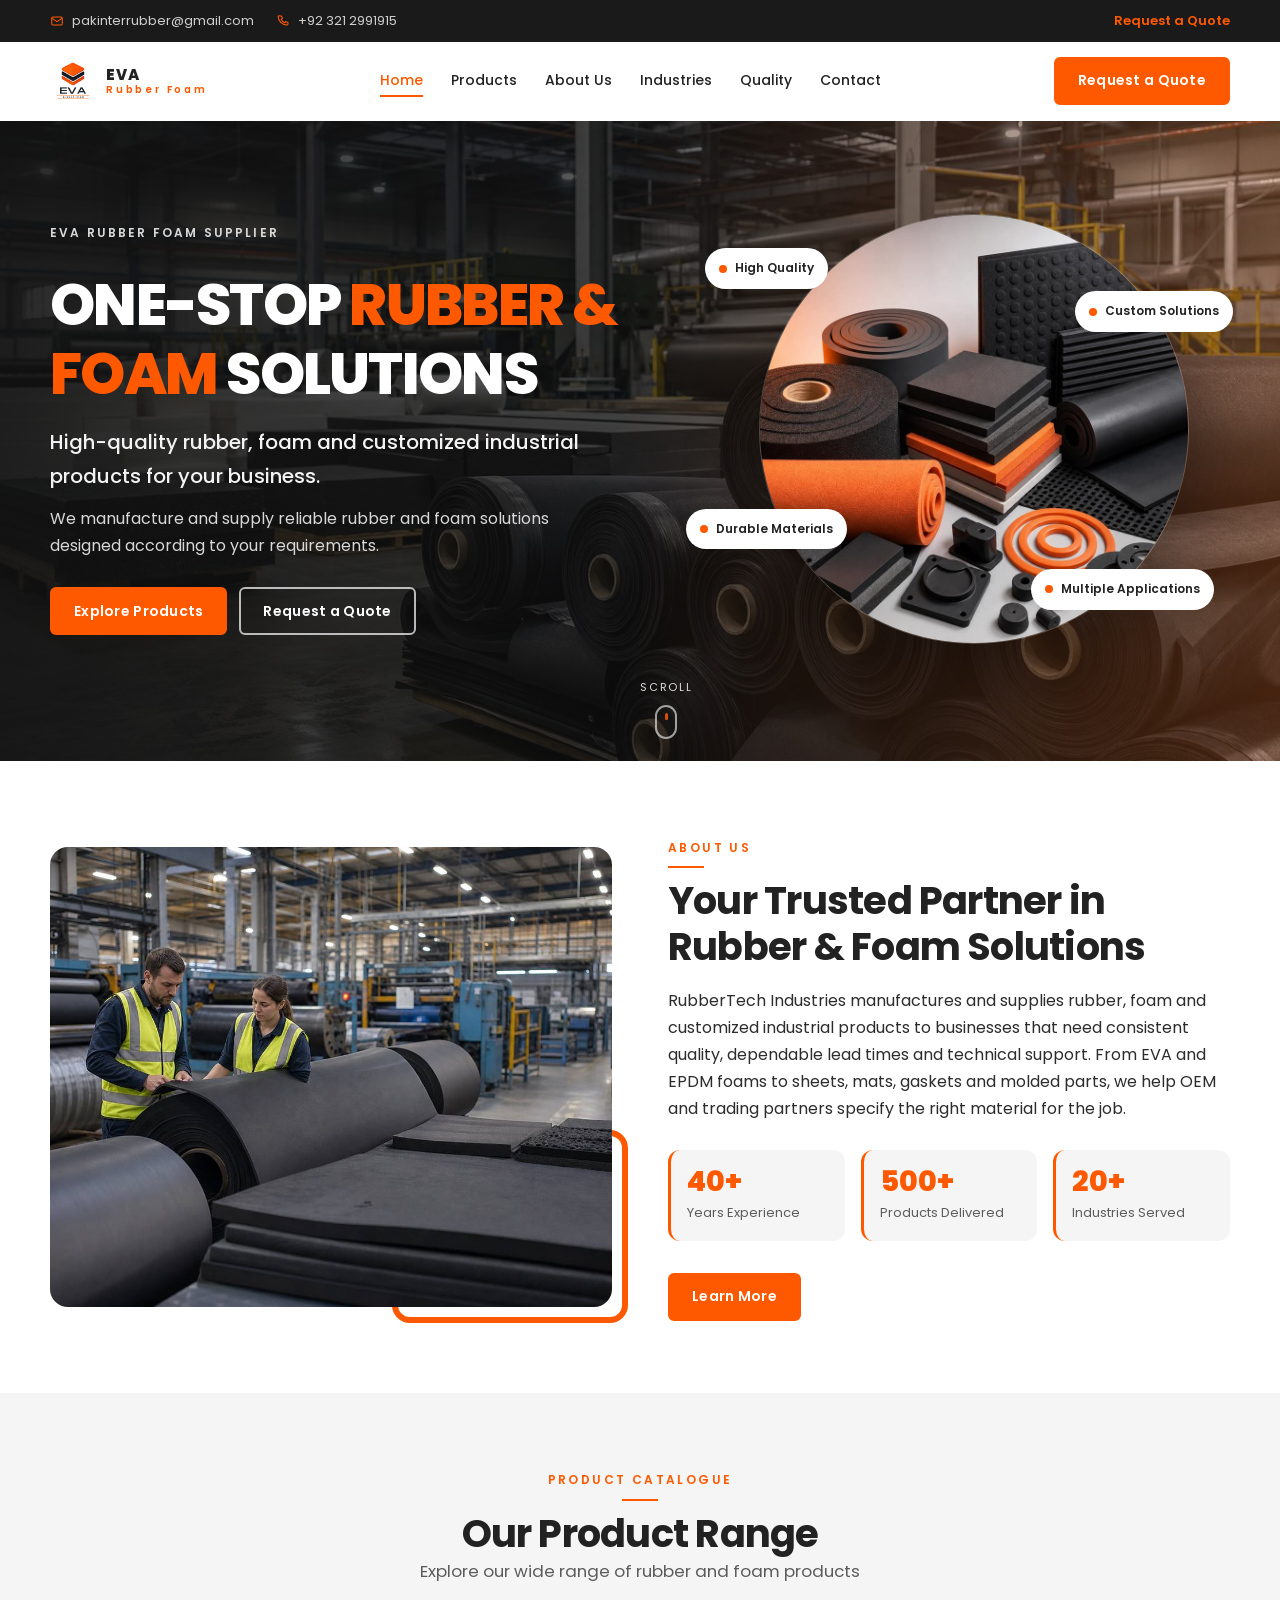
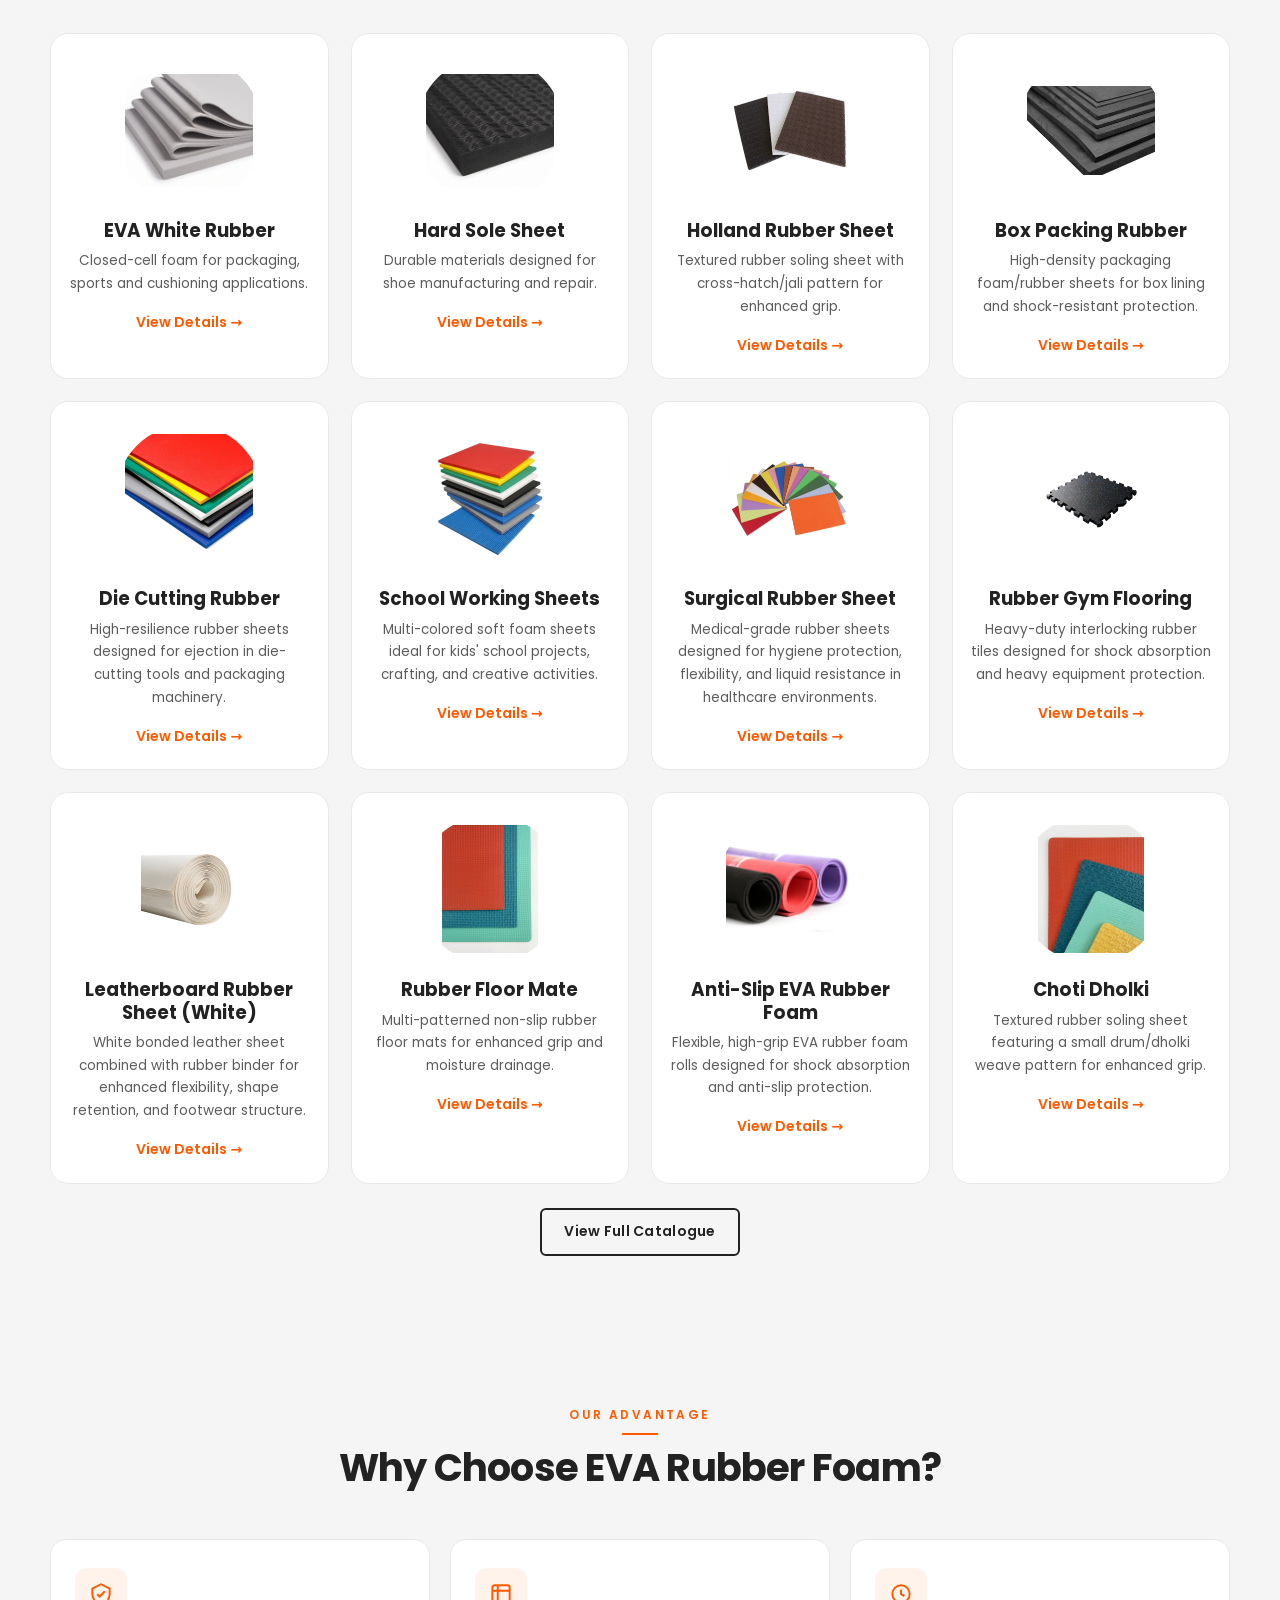
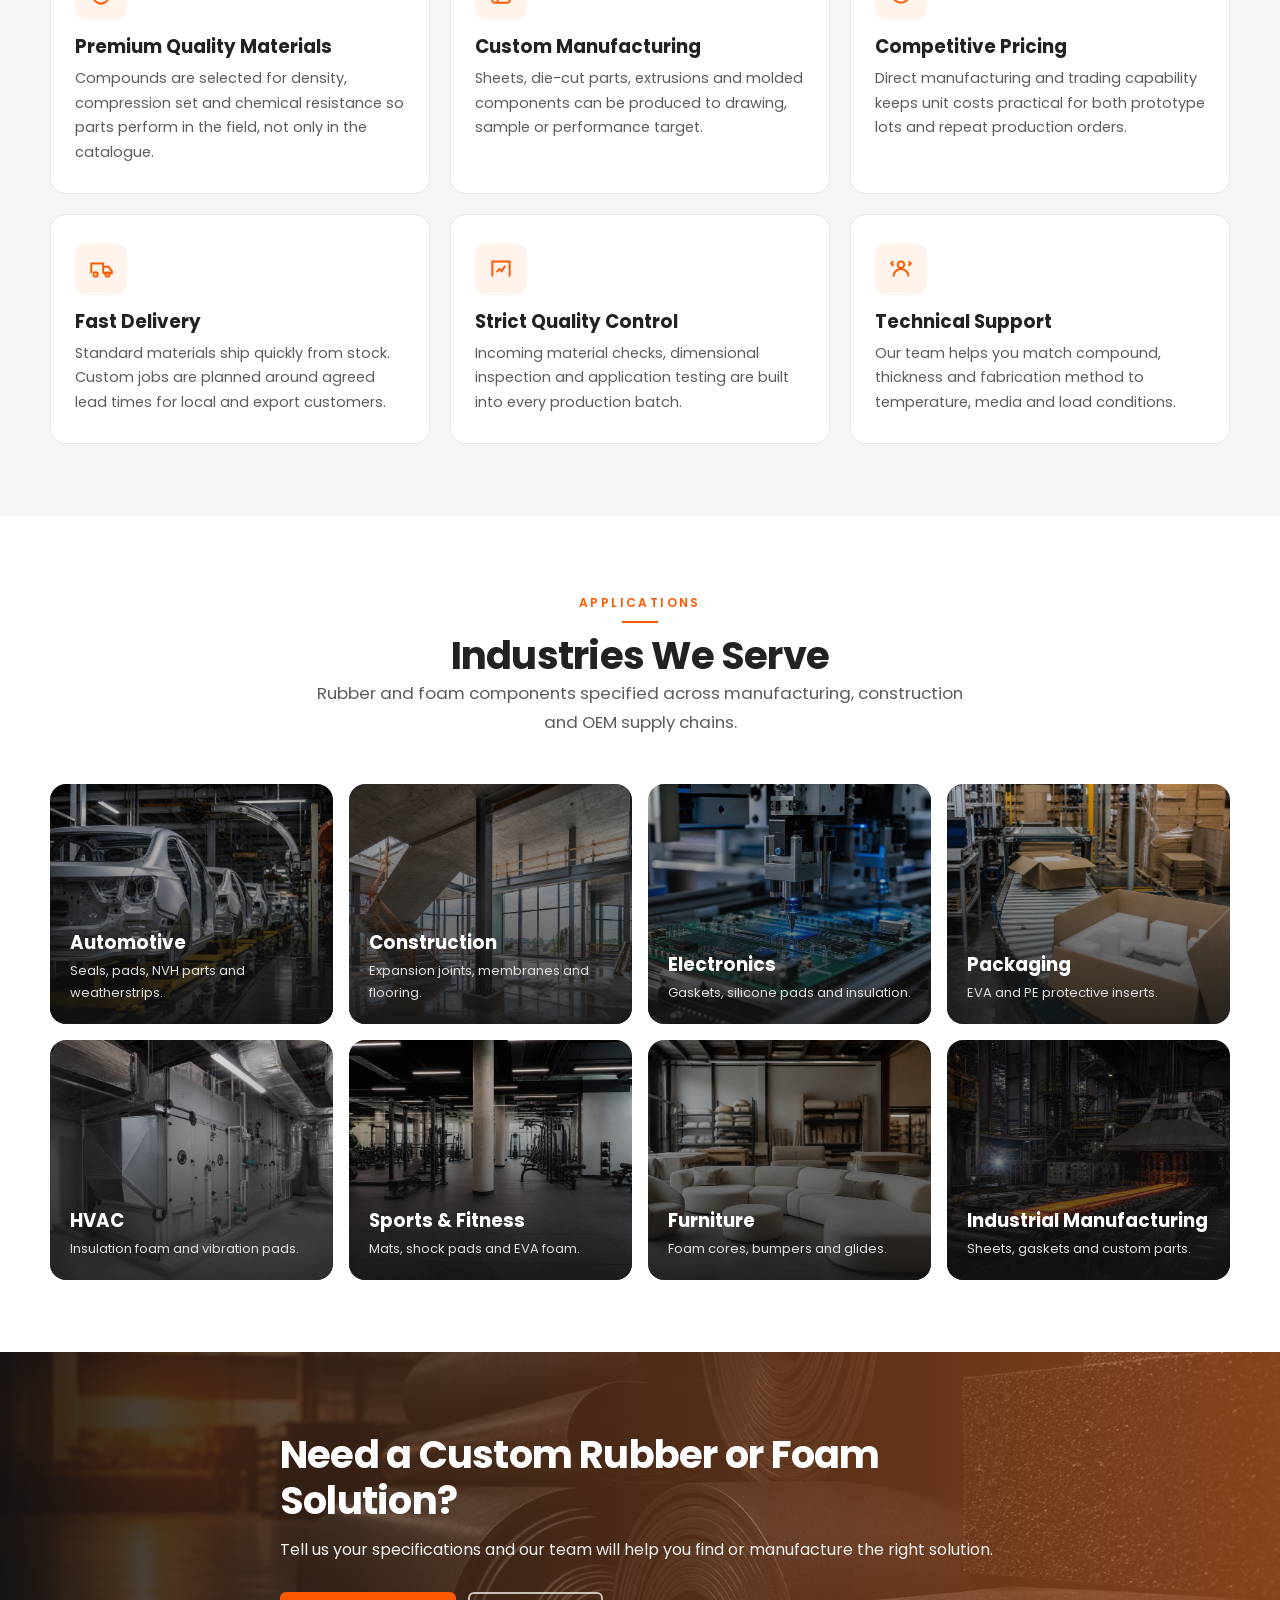
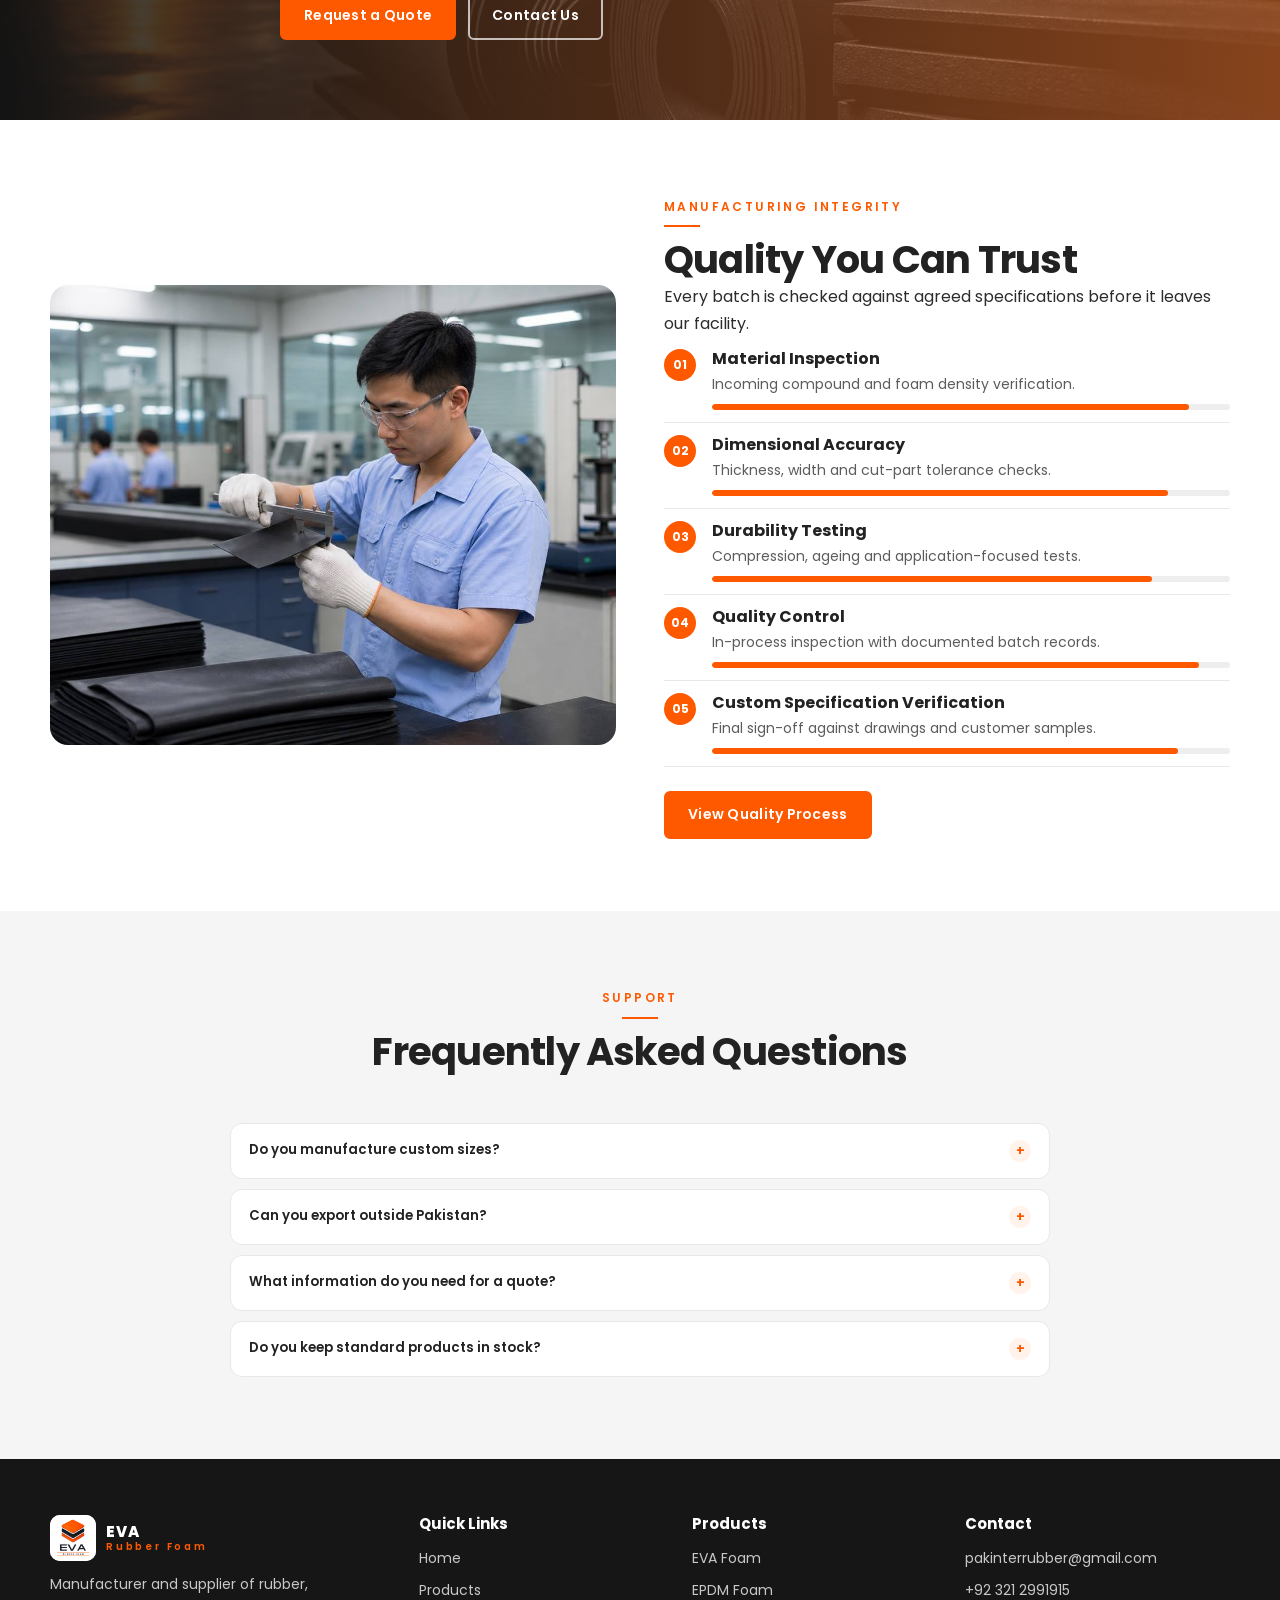
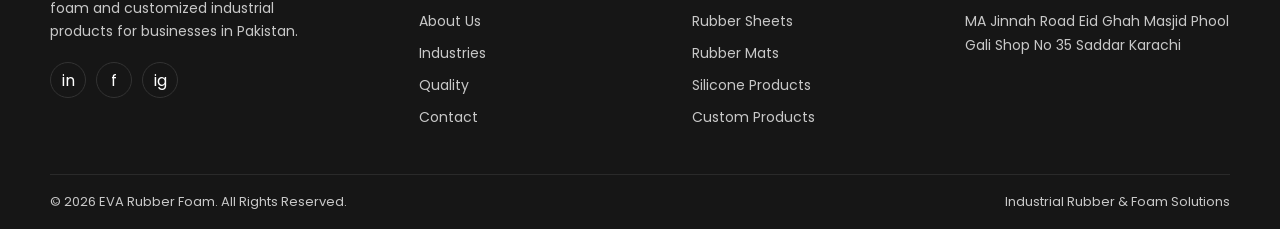
==== index.html @ 31b743ab "updated" ====
<!DOCTYPE html>
<html lang="en">

<head>
  <meta charset="UTF-8">
  <meta name="viewport" content="width=device-width, initial-scale=1.0">
  <title>EVA Rubber Foam</title>
  <meta name="description"
    content="EVA Rubber Foam provides high-quality rubber, foam, sheets, mats and customized industrial rubber solutions for businesses in Pakistan and worldwide.">
  <meta property="og:type" content="website">
  <meta property="og:title" content="EVA Rubber Foam">
  <meta property="og:description"
    content="High-quality rubber, foam, sheets, mats and customized industrial solutions for B2B customers.">
  <meta property="og:image" content="images/hero.jpg">
  <meta property="og:url" content="https://eva-rubber-foam.vercel.app/">
  <meta name="theme-color" content="#F47A32">
  <link rel="icon" href="images/logo.png">
  <link rel="preconnect" href="https://fonts.googleapis.com">
  <link rel="preconnect" href="https://fonts.gstatic.com" crossorigin>
  <link href="https://fonts.googleapis.com/css2?family=Poppins:wght@400;500;600;700;800&display=swap" rel="stylesheet">
  <link rel="stylesheet" href="css/style.css">
</head>

<body>
  <a class="skip-link" href="#main">Skip to content</a>

  <div class="topbar">
    <div class="topbar-inner">
      <div class="topbar-left">
        <a href="mailto:pakinterrubber@gmail.com">
          <svg viewBox="0 0 24 24" aria-hidden="true">
            <rect x="3" y="5" width="18" height="14" rx="2" />
            <path d="M3 7l9 6 9-6" />
          </svg>
          pakinterrubber@gmail.com
        </a>
        <a href="tel:+923212991915">
          <svg viewBox="0 0 24 24" aria-hidden="true">
            <path
              d="M6.5 3.5h3l1.5 4-2 1.5a12 12 0 006 6l1.5-2 4 1.5v3A2 2 0 0118.5 19 15.5 15.5 0 013.5 4a2 2 0 013-0.5z" />
          </svg>
          +92 321 2991915
        </a>
        <span>
          <svg viewBox="0 0 24 24" aria-hidden="true">
            <path d="M12 21s7-6.2 7-11a7 7 0 10-14 0c0 4.8 7 11 7 11z" />
            <circle cx="12" cy="10" r="2.4" />
          </svg>
          MA Jinnah Road Eid Ghah Masjid Phool Gali Shop No 35 Saddar Karachi
        </span>
      </div>
      <a class="topbar-quote" href="contact.html#quote">Request a Quote</a>
    </div>
  </div>

  <header class="site-header">
    <div class="container nav-wrap">
      <a class="brand" href="index.html">
        <img class="brand-mark" src="images/logo.png" alt="RubberTech Industries logo" width="46" height="46">
        <span class="brand-text">
          <strong>EVA</strong>
          <small>Rubber Foam</small>
        </span>
      </a>
      <nav class="nav" aria-label="Primary">
        <a href="index.html" data-page="index.html">Home</a>
        <a href="products.html" data-page="products.html">Products</a>
        <a href="about.html" data-page="about.html">About Us</a>
        <a href="industries.html" data-page="industries.html">Industries</a>
        <a href="quality.html" data-page="quality.html">Quality</a>
        <a href="contact.html" data-page="contact.html">Contact</a>
        <a class="btn btn-primary nav-mobile-cta" href="contact.html#quote">Request a Quote</a>
      </nav>
      <div class="header-cta">
        <a class="btn btn-primary" href="contact.html#quote">Request a Quote</a>
        <button class="nav-toggle" type="button" aria-label="Open menu" aria-expanded="false">
          <span></span><span></span><span></span>
        </button>
      </div>
    </div>
    <div class="nav-overlay"></div>
  </header>

  <main id="main">
    <section class="hero" style="background-image:url('images/hero.jpg')">
      <div class="container hero-grid">
        <div class="hero-copy">
          <p class="hero-kicker">EVA Rubber Foam Supplier</p>
          <h1>ONE-STOP <span>RUBBER &amp; FOAM</span> SOLUTIONS</h1>
          <p class="subhead">High-quality rubber, foam and customized industrial products for your business.</p>
          <p>We manufacture and supply reliable rubber and foam solutions designed according to your requirements.</p>
          <div class="btn-row">
            <a class="btn btn-primary" href="products.html">Explore Products</a>
            <a class="btn btn-outline" href="contact.html#quote">Request a Quote</a>
          </div>
        </div>
        <div class="hero-visual">
          <div class="hero-product-wrap">
            <img src="images/hero-products.jpg"
              alt="Assortment of rubber sheets, foam blocks, gaskets and industrial pads" width="860" height="860">
          </div>
          <div class="hero-badges">
            <div class="badge badge-1"><i></i> High Quality</div>
            <div class="badge badge-2"><i></i> Custom Solutions</div>
            <div class="badge badge-3"><i></i> Durable Materials</div>
            <div class="badge badge-4"><i></i> Multiple Applications</div>
          </div>
        </div>
      </div>
      <a class="scroll-indicator" href="#about">
        Scroll
        <span class="mouse" aria-hidden="true"></span>
      </a>
    </section>

    <section class="section" id="about">
      <div class="container about-grid">
        <div class="about-media reveal">
          <img src="images/about.jpg" alt="RubberTech production floor with rubber rolls and foam materials"
            width="1200" height="800" loading="lazy">
        </div>
        <div class="about-copy reveal">
          <p class="eyebrow">About Us</p>
          <h2>Your Trusted Partner in Rubber &amp; Foam Solutions</h2>
          <p>RubberTech Industries manufactures and supplies rubber, foam and customized industrial products to
            businesses that need consistent quality, dependable lead times and technical support. From EVA and EPDM
            foams to sheets, mats, gaskets and molded parts, we help OEM and trading partners specify the right material
            for the job.</p>
          <div class="stats">
            <div class="stat"><b data-count="40">40+</b><span>Years Experience</span></div>
            <div class="stat"><b data-count="500">500+</b><span>Products Delivered</span></div>
            <div class="stat"><b data-count="20">20+</b><span>Industries Served</span></div>
          </div>
          <a class="btn btn-primary" href="about.html">Learn More</a>
        </div>
      </div>
    </section>

    <section class="section section-alt" id="products">
      <div class="container">
        <div class="section-head reveal">
          <p class="eyebrow">Product Catalogue</p>
          <h2>Our Product Range</h2>
          <p class="lead">Explore our wide range of rubber and foam products</p>
        </div>
        <div class="product-grid">
          <article class="product-card reveal">
            <div class="product-thumb"><img src="images/products/eve-rubber.jfif" alt="EVA foam sheets" width="400"
                height="400" loading="lazy"></div>
            <h3>EVA White Rubber</h3>
            <p>Closed-cell foam for packaging, sports and cushioning applications.</p>
            <button class="btn-link" data-product="eva-foam" type="button">View Details →</button>
          </article>
          <article class="product-card reveal">
            <div class="product-thumb"><img src="images/products/hard sole sheet.jfif" alt="Hard sole sheet" width="400"
                height="400" loading="lazy"></div>
            <h3>Hard Sole Sheet</h3>
            <p>Durable materials designed for shoe manufacturing and repair.</p>
            <button class="btn-link" data-product="epdm-foam" type="button">View Details →</button>
          </article>
          <article class="product-card reveal">
            <div class="product-thumb"><img src="images/products/holland-rubber-sheet.jfif" alt="Holland rubber sheet" width="400"
                height="400" loading="lazy"></div>
            <h3>Holland Rubber Sheet</h3>
            <p>Textured rubber soling sheet with cross-hatch/jali pattern for enhanced grip.</p>
            <button class="btn-link" data-product="pe-foam" type="button">View Details →</button>
          </article>
          <article class="product-card reveal">
            <div class="product-thumb"><img src="images/products/Box-paking-rubber.jfif" alt="Box packing rubber"
                width="400" height="400" loading="lazy"></div>
            <h3>Box Packing Rubber</h3>
            <p>High-density packaging foam/rubber sheets for box lining and shock-resistant protection.</p>
            <button class="btn-link" data-product="silicone-rubber" type="button">View Details →</button>
          </article>

          <article class="product-card reveal">
            <div class="product-thumb"><img src="images/products/die-cutting-rubber.jfif" alt="Industrial rubber sheet roll"
                width="400" height="400" loading="lazy"></div>
            <h3>Die Cutting Rubber</h3>
            <p>High-resilience rubber sheets designed for ejection in die-cutting tools and packaging machinery.</p>
            <button class="btn-link" data-product="rubber-sheets" type="button">View Details →</button>
          </article>

          <article class="product-card reveal">
            <div class="product-thumb"><img src="images/products/School-working-sheet.jfif" alt="Textured rubber floor mat"
                width="400" height="400" loading="lazy"></div>
            <h3>School Working Sheets</h3>
            <p>Multi-colored soft foam sheets ideal for kids' school projects, crafting, and creative activities.</p>
            <button class="btn-link" data-product="rubber-mats" type="button">View Details →</button>
          </article>

          <article class="product-card reveal">
            <div class="product-thumb"><img src="images/products/surgical-rubber-sheet.jfif" alt="Industrial shock absorbing pads"
                width="400" height="400" loading="lazy"></div>
            <h3>Surgical Rubber Sheet</h3>
            <p>Medical-grade rubber sheets designed for hygiene protection, flexibility, and liquid resistance in healthcare environments.</p>
            <button class="btn-link" data-product="shock-pads" type="button">View Details →</button>
          </article>

          <article class="product-card reveal">
            <div class="product-thumb"><img src="images/products/rubber-gym-flooring.jfif"
                alt="Anti-vibration rubber mounts" width="400" height="400" loading="lazy"></div>
            <h3>Rubber Gym Flooring</h3>
            <p>Heavy-duty interlocking rubber tiles designed for shock absorption and heavy equipment protection.</p>
            <button class="btn-link" data-product="anti-vibration-pads" type="button">View Details →</button>
          </article>

          <article class="product-card reveal">
            <div class="product-thumb"><img src="images/products/leaderboard-rubber.jfif" alt="Leatherboard rubber sheets"
                width="400" height="400" loading="lazy"></div>
            <h3>Leatherboard Rubber Sheet (White)</h3>
            <p>White bonded leather sheet combined with rubber binder for enhanced flexibility, shape retention, and footwear structure.</p>
            <button class="btn-link" data-product="neoprene-sheets" type="button">View Details →</button>
          </article>

          <article class="product-card reveal">
            <div class="product-thumb"><img src="images/products/Rubber-floor-mate.jfif" alt="Extruded foam rubber profiles"
                width="400" height="400" loading="lazy"></div>
            <h3>Rubber Floor Mate</h3>
            <p>Multi-patterned non-slip rubber floor mats for enhanced grip and moisture drainage.</p>
            <button class="btn-link" data-product="foam-profiles" type="button">View Details →</button>
          </article>

          <article class="product-card reveal">
            <div class="product-thumb"><img src="images/products/eva-rubber-role.avif" alt="Rubber gaskets and O-rings"
                width="400" height="400" loading="lazy"></div>
            <h3>Anti-Slip EVA Rubber Foam</h3>
            <p>Flexible, high-grip EVA rubber foam rolls designed for shock absorption and anti-slip protection.</p>
            <button class="btn-link" data-product="rubber-gaskets" type="button">View Details →</button>
          </article>

          <article class="product-card reveal">
            <div class="product-thumb"><img src="images/products/choti-dholki.jfif"
                alt="Custom molded rubber components" width="400" height="400" loading="lazy"></div>
            <h3>Choti Dholki</h3>
            <p>Textured rubber soling sheet featuring a small drum/dholki weave pattern for enhanced grip.</p>
            <button class="btn-link" data-product="custom-molded" type="button">View Details →</button>
          </article>
        </div>
        <p class="center mt-24"><a class="btn btn-ghost" href="products.html">View Full Catalogue</a></p>
      </div>
    </section>

    

    <section class="section section-alt">
      <div class="container">
        <div class="section-head reveal">
          <p class="eyebrow">Our Advantage</p>
          <h2>Why Choose EVA Rubber Foam?</h2>
        </div>
        <div class="feature-grid">
          <article class="feature-card reveal">
            <div class="feature-icon" aria-hidden="true"><svg viewBox="0 0 24 24" fill="none" stroke="currentColor"
                stroke-width="1.8">
                <path d="M12 3l8 4v5c0 5-3.4 8.4-8 9-4.6-.6-8-4-8-9V7z" />
                <path d="M8.5 12.2l2.3 2.3 4.7-5" />
              </svg></div>
            <h3>Premium Quality Materials</h3>
            <p>Compounds are selected for density, compression set and chemical resistance so parts perform in the
              field, not only in the catalogue.</p>
          </article>
          <article class="feature-card reveal">
            <div class="feature-icon" aria-hidden="true"><svg viewBox="0 0 24 24" fill="none" stroke="currentColor"
                stroke-width="1.8">
                <rect x="4" y="4" width="16" height="16" rx="2" />
                <path d="M9 4v16M4 9h16" />
              </svg></div>
            <h3>Custom Manufacturing</h3>
            <p>Sheets, die-cut parts, extrusions and molded components can be produced to drawing, sample or performance
              target.</p>
          </article>
          <article class="feature-card reveal">
            <div class="feature-icon" aria-hidden="true"><svg viewBox="0 0 24 24" fill="none" stroke="currentColor"
                stroke-width="1.8">
                <circle cx="12" cy="12" r="8" />
                <path d="M12 8v4l3 2" />
              </svg></div>
            <h3>Competitive Pricing</h3>
            <p>Direct manufacturing and trading capability keeps unit costs practical for both prototype lots and repeat
              production orders.</p>
          </article>
          <article class="feature-card reveal">
            <div class="feature-icon" aria-hidden="true"><svg viewBox="0 0 24 24" fill="none" stroke="currentColor"
                stroke-width="1.8">
                <path d="M3 16V7h11v9" />
                <path d="M14 10h5l3 4v2h-8" />
                <circle cx="7" cy="17" r="2" />
                <circle cx="18" cy="17" r="2" />
              </svg></div>
            <h3>Fast Delivery</h3>
            <p>Standard materials ship quickly from stock. Custom jobs are planned around agreed lead times for local
              and export customers.</p>
          </article>
          <article class="feature-card reveal">
            <div class="feature-icon" aria-hidden="true"><svg viewBox="0 0 24 24" fill="none" stroke="currentColor"
                stroke-width="1.8">
                <path d="M4 19V5h16v14" />
                <path d="M8 15l2.5-3 2 2L16 9" />
              </svg></div>
            <h3>Strict Quality Control</h3>
            <p>Incoming material checks, dimensional inspection and application testing are built into every production
              batch.</p>
          </article>
          <article class="feature-card reveal">
            <div class="feature-icon" aria-hidden="true"><svg viewBox="0 0 24 24" fill="none" stroke="currentColor"
                stroke-width="1.8">
                <circle cx="12" cy="8" r="3" />
                <path d="M5 19a7 7 0 0114 0" />
                <path d="M19 5l2 2-2 2M5 5L3 7l2 2" />
              </svg></div>
            <h3>Technical Support</h3>
            <p>Our team helps you match compound, thickness and fabrication method to temperature, media and load
              conditions.</p>
          </article>
        </div>
      </div>
    </section>

    <section class="section">
      <div class="container">
        <div class="section-head reveal">
          <p class="eyebrow">Applications</p>
          <h2>Industries We Serve</h2>
          <p class="lead">Rubber and foam components specified across manufacturing, construction and OEM supply chains.
          </p>
        </div>
        <div class="industry-grid">
          <a class="industry-card reveal" href="industries.html">
            <img src="images/industries/automotive.jpg" alt="Automotive manufacturing line" width="800" height="600"
              loading="lazy">
            <div class="content">
              <h3>Automotive</h3>
              <p>Seals, pads, NVH parts and weatherstrips.</p>
              <p class="extra">Gaskets, anti-vibration mounts and foam insulation for vehicle interiors and under-hood
                use.</p>
            </div>
          </a>
          <a class="industry-card reveal" href="industries.html">
            <img src="images/industries/construction.jpg" alt="Construction site steel structure" width="800"
              height="600" loading="lazy">
            <div class="content">
              <h3>Construction</h3>
              <p>Expansion joints, membranes and flooring.</p>
              <p class="extra">PE foam joints, rubber sheets and mats for commercial and infrastructure projects.</p>
            </div>
          </a>
          <a class="industry-card reveal" href="industries.html">
            <img src="images/industries/electronics.jpg" alt="Electronics circuit board assembly" width="800"
              height="600" loading="lazy">
            <div class="content">
              <h3>Electronics</h3>
              <p>Gaskets, silicone pads and insulation.</p>
              <p class="extra">Soft-touch pads, EMI enclosure gaskets and high-temperature silicone parts.</p>
            </div>
          </a>
          <a class="industry-card reveal" href="industries.html">
            <img src="images/industries/packaging.jpg" alt="Industrial packaging warehouse" width="800" height="600"
              loading="lazy">
            <div class="content">
              <h3>Packaging</h3>
              <p>EVA and PE protective inserts.</p>
              <p class="extra">Custom foam inserts that protect high-value goods during storage and export.</p>
            </div>
          </a>
          <a class="industry-card reveal" href="industries.html">
            <img src="images/industries/hvac.jpg" alt="HVAC mechanical room" width="800" height="600" loading="lazy">
            <div class="content">
              <h3>HVAC</h3>
              <p>Insulation foam and vibration pads.</p>
              <p class="extra">EPDM foam, duct gaskets and machine isolation for air-handling equipment.</p>
            </div>
          </a>
          <a class="industry-card reveal" href="industries.html">
            <img src="images/industries/sports.jpg" alt="Sports facility with rubber flooring" width="800" height="600"
              loading="lazy">
            <div class="content">
              <h3>Sports &amp; Fitness</h3>
              <p>Mats, shock pads and EVA foam.</p>
              <p class="extra">Gym flooring, playground shock pads and sports-goods foam components.</p>
            </div>
          </a>
          <a class="industry-card reveal" href="industries.html">
            <img src="images/industries/furniture.jpg" alt="Furniture with foam upholstery" width="800" height="600"
              loading="lazy">
            <div class="content">
              <h3>Furniture</h3>
              <p>Foam cores, bumpers and glides.</p>
              <p class="extra">Upholstery foam, edge protection and molded rubber feet for furniture OEM lines.</p>
            </div>
          </a>
          <a class="industry-card reveal" href="industries.html">
            <img src="images/industries/industrial.jpg" alt="Industrial manufacturing plant" width="800" height="600"
              loading="lazy">
            <div class="content">
              <h3>Industrial Manufacturing</h3>
              <p>Sheets, gaskets and custom parts.</p>
              <p class="extra">Maintenance, OEM and MRO supply of rubber components for process plants.</p>
            </div>
          </a>
        </div>
      </div>
    </section>

    <section class="cta-band" style="background-image:url('images/cta-bg.jpg')">
      <div class="container cta-inner reveal">
        <h2>Need a Custom Rubber or Foam Solution?</h2>
        <p>Tell us your specifications and our team will help you find or manufacture the right solution.</p>
        <div class="btn-row">
          <a class="btn btn-primary" href="contact.html#quote">Request a Quote</a>
          <a class="btn btn-outline" href="contact.html">Contact Us</a>
        </div>
      </div>
    </section>

    <section class="section">
      <div class="container quality-grid">
        <img class="reveal" src="images/quality.jpg" alt="Quality control inspection of rubber sheet thickness"
          width="1200" height="800" loading="lazy">
        <div class="reveal">
          <p class="eyebrow">Manufacturing Integrity</p>
          <h2>Quality You Can Trust</h2>
          <p>Every batch is checked against agreed specifications before it leaves our facility.</p>
          <div class="quality-item">
            <div class="q-num">01</div>
            <div>
              <h3>Material Inspection</h3>
              <p>Incoming compound and foam density verification.</p>
              <div class="bar"><span style="--w:92%"></span></div>
            </div>
          </div>
          <div class="quality-item">
            <div class="q-num">02</div>
            <div>
              <h3>Dimensional Accuracy</h3>
              <p>Thickness, width and cut-part tolerance checks.</p>
              <div class="bar"><span style="--w:88%"></span></div>
            </div>
          </div>
          <div class="quality-item">
            <div class="q-num">03</div>
            <div>
              <h3>Durability Testing</h3>
              <p>Compression, ageing and application-focused tests.</p>
              <div class="bar"><span style="--w:85%"></span></div>
            </div>
          </div>
          <div class="quality-item">
            <div class="q-num">04</div>
            <div>
              <h3>Quality Control</h3>
              <p>In-process inspection with documented batch records.</p>
              <div class="bar"><span style="--w:94%"></span></div>
            </div>
          </div>
          <div class="quality-item">
            <div class="q-num">05</div>
            <div>
              <h3>Custom Specification Verification</h3>
              <p>Final sign-off against drawings and customer samples.</p>
              <div class="bar"><span style="--w:90%"></span></div>
            </div>
          </div>
          <p class="mt-24"><a class="btn btn-primary" href="quality.html">View Quality Process</a></p>
        </div>
      </div>
    </section>

    <section class="section section-alt">
      <div class="container">
        <div class="section-head reveal">
          <p class="eyebrow">Support</p>
          <h2>Frequently Asked Questions</h2>
        </div>
        <div class="faq-list reveal">
          <div class="faq-item">
            <button type="button" aria-expanded="false">Do you manufacture custom sizes? <span>+</span></button>
            <div class="faq-panel">Yes. Sheets, mats, foam blocks and molded parts can be produced to drawing, sample or
              a stated thickness and density. Share your specification on the contact form and we will confirm
              feasibility and lead time.</div>
          </div>
          <div class="faq-item">
            <button type="button" aria-expanded="false">Can you export outside Pakistan? <span>+</span></button>
            <div class="faq-panel">We supply local industry and international B2B customers. Export packing,
              documentation and shipping terms can be arranged after the quotation stage.</div>
          </div>
          <div class="faq-item">
            <button type="button" aria-expanded="false">What information do you need for a quote?
              <span>+</span></button>
            <div class="faq-panel">Material or equivalent grade, dimensions, quantity, colour, application and any
              drawing or sample. If the grade is unknown, describe temperature, chemicals and load so we can recommend a
              compound.</div>
          </div>
          <div class="faq-item">
            <button type="button" aria-expanded="false">Do you keep standard products in stock? <span>+</span></button>
            <div class="faq-panel">Common EVA, PE, EPDM foam and commercial rubber sheets are typically available.
              Specialty compounds and molded parts are made to order.</div>
          </div>
        </div>
      </div>
    </section>
  </main>

  <footer class="site-footer">
    <div class="container footer-grid">
      <div class="footer-brand">
        <a class="brand" href="index.html">
          <img class="brand-mark" src="images/logo.png" alt="" width="46" height="46">
          <span class="brand-text">
            <strong style="color:#fff">EVA</strong>
            <small>Rubber Foam</small>
          </span>
        </a>
        <p>Manufacturer and supplier of rubber, foam and customized industrial products for businesses in Pakistan.</p>
        <div class="socials">
          <a href="#" aria-label="LinkedIn" rel="noopener">in</a>
          <a href="#" aria-label="Facebook" rel="noopener">f</a>
          <a href="#" aria-label="Instagram" rel="noopener">ig</a>
        </div>
      </div>
      <div>
        <h3>Quick Links</h3>
        <ul>
          <li><a href="index.html">Home</a></li>
          <li><a href="products.html">Products</a></li>
          <li><a href="about.html">About Us</a></li>
          <li><a href="industries.html">Industries</a></li>
          <li><a href="quality.html">Quality</a></li>
          <li><a href="contact.html">Contact</a></li>
        </ul>
      </div>
      <div>
        <h3>Products</h3>
        <ul>
          <li><a href="products.html">EVA Foam</a></li>
          <li><a href="products.html">EPDM Foam</a></li>
          <li><a href="products.html">Rubber Sheets</a></li>
          <li><a href="products.html">Rubber Mats</a></li>
          <li><a href="products.html">Silicone Products</a></li>
          <li><a href="products.html">Custom Products</a></li>
        </ul>
      </div>
      <div>
        <h3>Contact</h3>
        <ul>
          <li><a href="mailto:pakinterrubber@gmail.com">pakinterrubber@gmail.com</a></li>
          <li><a href="tel:+923212991915">+92 321 2991915</a></li>
          <li>MA Jinnah Road Eid Ghah Masjid Phool Gali Shop No 35 Saddar Karachi</li>
        </ul>
      </div>
    </div>
    <div class="container footer-bottom">
      <span>© 2026 EVA Rubber Foam. All Rights Reserved.</span>
      <span>Industrial Rubber &amp; Foam Solutions</span>
    </div>
  </footer>

  <div class="modal" id="product-modal" role="dialog" aria-modal="true" aria-labelledby="modal-title">
    <div class="modal-backdrop" data-close-modal></div>
    <div class="modal-dialog">
      <button class="modal-close" type="button" data-close-modal aria-label="Close">×</button>
      <div class="modal-media"><img data-m-img src="images/products/eva-foam.jpg" alt=""></div>
      <div class="modal-body">
        <p class="eyebrow">Product Detail</p>
        <h2 id="modal-title" data-m-title>Product</h2>
        <p data-m-desc></p>
        <dl class="modal-meta">
          <div>
            <dt>Material</dt>
            <dd data-m-material></dd>
          </div>
          <div>
            <dt>Thickness</dt>
            <dd data-m-thickness></dd>
          </div>
          <div>
            <dt>Size</dt>
            <dd data-m-size></dd>
          </div>
          <div>
            <dt>Colours</dt>
            <dd data-m-colors></dd>
          </div>
          <div>
            <dt>Applications</dt>
            <dd data-m-applications></dd>
          </div>
        </dl>
        <a class="btn btn-primary" data-m-quote href="contact.html#quote">Request Quote</a>
      </div>
    </div>
  </div>

  <button class="to-top" type="button" aria-label="Back to top">↑</button>
  <script src="js/script.js"></script>
</body>

</html>
---- css/style.css ----
/* ==========================================================================
   RubberTech Industries — Global Styles
   Brand name is easy to replace: search "RubberTech" / --brand
   ========================================================================== */

:root {
  --orange: #FF5900;
  --orange-dark: #d9651c;
  --orange-deep: #c45514;
  --orange-soft: #fff3eb;
  --orange-mid: #fde4d4;
  --charcoal: #222222;
  --charcoal-2: #1a1a1a;
  --ink: #2c2c2c;
  --muted: #5c5c5c;
  --line: #e8e8e8;
  --white: #ffffff;
  --gray: #f5f5f5;
  --gray-2: #eeeeee;
  --success: #1f8a4c;
  --error: #c0392b;
  --shadow: 0 10px 30px rgba(34, 34, 34, 0.08);
  --shadow-lg: 0 24px 60px rgba(34, 34, 34, 0.14);
  --radius: 14px;
  --radius-sm: 8px;
  --header: 78px;
  --topbar: 42px;
  --max: 1180px;
  --font: "Poppins", system-ui, -apple-system, sans-serif;
  --ease: cubic-bezier(0.22, 1, 0.36, 1);
}

*,
*::before,
*::after {
  box-sizing: border-box;
  margin: 0;
  padding: 0;
}

html {
  scroll-behavior: smooth;
  scroll-padding-top: 110px;
  overflow-x: clip;
}

body {
  font-family: var(--font);
  font-size: 16px;
  line-height: 1.7;
  color: var(--ink);
  background: var(--white);
  overflow-x: hidden;
  overflow-wrap: break-word;
}

body.modal-open {
  overflow: hidden;
}

body.modal-open .to-top {
  opacity: 0;
  visibility: hidden;
  pointer-events: none;
}

img,
iframe,
video {
  max-width: 100%;
  display: block;
}

a {
  color: inherit;
  text-decoration: none;
}

button,
input,
select,
textarea {
  font-family: inherit;
}

ul {
  list-style: none;
}

.skip-link {
  position: absolute;
  left: 12px;
  top: -60px;
  background: var(--orange);
  color: var(--white);
  padding: 10px 16px;
  z-index: 10000;
  border-radius: 0 0 8px 8px;
  font-weight: 600;
}

.skip-link:focus {
  top: 0;
}

.container {
  width: min(var(--max), calc(100% - 32px));
  margin-inline: auto;
}

@media (max-width: 420px) {
  .container {
    width: min(var(--max), calc(100% - 24px));
  }
}

.section {
  padding: 72px 0;
}

.section-alt {
  background: var(--gray);
}

.section-head {
  text-align: center;
  max-width: 680px;
  margin: 0 auto 48px;
}

.eyebrow {
  display: inline-block;
  color: var(--orange);
  font-size: 12px;
  font-weight: 600;
  letter-spacing: 2.4px;
  text-transform: uppercase;
  margin-bottom: 10px;
}

.eyebrow::after {
  content: "";
  display: block;
  width: 36px;
  height: 2px;
  background: var(--orange);
  margin-top: 8px;
}

.section-head .eyebrow::after {
  margin-inline: auto;
}

h1,
h2,
h3,
h4 {
  color: var(--charcoal);
  line-height: 1.2;
  font-weight: 700;
}

h1 {
  font-size: clamp(2rem, 4.6vw, 3.6rem);
  font-weight: 800;
  letter-spacing: -0.03em;
}

h2 {
  font-size: clamp(1.7rem, 3.2vw, 2.4rem);
  letter-spacing: -0.02em;
}

h3 {
  font-size: 1.15rem;
}

.lead {
  color: var(--muted);
  font-size: 1.05rem;
}

/* Buttons */
.btn {
  display: inline-flex;
  align-items: center;
  justify-content: center;
  gap: 8px;
  min-height: 48px;
  padding: 0 22px;
  border-radius: 6px;
  font-weight: 600;
  font-size: 14px;
  letter-spacing: 0.02em;
  border: 2px solid transparent;
  cursor: pointer;
  transition: 0.25s var(--ease);
  white-space: nowrap;
  position: relative;
  overflow: hidden;
}

.btn-primary {
  background: var(--orange);
  color: var(--white);
  border-color: var(--orange);
}

.btn-primary::after {
  content: "";
  position: absolute;
  inset: 0;
  background: linear-gradient(120deg, transparent 20%, rgba(255, 255, 255, 0.28) 50%, transparent 80%);
  transform: translateX(-120%);
  pointer-events: none;
}

.btn-primary:hover::after {
  transform: translateX(120%);
  transition: transform 0.65s var(--ease);
}

.btn-primary:hover,
.btn-primary:focus-visible {
  background: var(--orange-dark);
  border-color: var(--orange-dark);
  transform: translateY(-1px);
}

.btn-outline {
  background: transparent;
  color: var(--white);
  border-color: rgba(255, 255, 255, 0.7);
}

.btn-outline:hover,
.btn-outline:focus-visible {
  background: var(--white);
  color: var(--charcoal);
  border-color: var(--white);
}

.btn-ghost {
  background: transparent;
  color: var(--charcoal);
  border-color: var(--charcoal);
}

.btn-ghost:hover,
.btn-ghost:focus-visible {
  background: var(--charcoal);
  color: var(--white);
}

.btn-light {
  background: var(--white);
  color: var(--orange);
  border-color: var(--white);
}

.btn-light:hover {
  background: var(--orange-soft);
}

.btn-link {
  color: var(--orange);
  font-weight: 600;
  font-size: 14px;
  display: inline-flex;
  align-items: center;
  gap: 6px;
  background: none;
  border: 0;
  cursor: pointer;
  padding: 0;
}

.btn-link:hover {
  color: var(--orange-dark);
  gap: 10px;
}

.btn-row {
  display: flex;
  flex-wrap: wrap;
  gap: 12px;
}

/* Top bar */
.topbar {
  background: var(--charcoal-2);
  color: #cfcfcf;
  font-size: 13px;
  min-height: var(--topbar);
  height: auto;
  display: flex;
  align-items: center;
  padding: 7px 0;
}

.topbar-inner {
  display: flex;
  align-items: center;
  justify-content: space-between;
  gap: 16px;
  width: min(var(--max), calc(100% - 32px));
  margin-inline: auto;
}

.topbar-left {
  display: flex;
  flex-wrap: wrap;
  align-items: center;
  gap: 8px 22px;
  min-width: 0;
}

.topbar-left span {
  display: inline-flex;
  align-items: center;
  gap: 8px;
  min-width: 0;
  max-width: min(56ch, 42vw);
  overflow: hidden;
  text-overflow: ellipsis;
  white-space: nowrap;
}

@media (min-width: 1440px) {
  .topbar-left span {
    max-width: none;
    overflow: visible;
  }
}

.topbar a {
  display: inline-flex;
  align-items: center;
  gap: 8px;
  transition: color 0.2s;
}

.topbar a:hover {
  color: var(--orange);
}

.topbar svg {
  width: 14px;
  height: 14px;
  stroke: var(--orange);
  fill: none;
  stroke-width: 1.8;
  flex-shrink: 0;
}

.topbar-quote {
  color: var(--orange);
  font-weight: 600;
}

/* Header */
.site-header {
  position: sticky;
  top: 0;
  z-index: 90;
  background: rgba(255, 255, 255, 0.96);
  backdrop-filter: blur(12px);
  border-bottom: 1px solid transparent;
  transition: box-shadow 0.25s, border-color 0.25s;
}

.site-header.is-sticky {
  box-shadow: 0 8px 24px rgba(0, 0, 0, 0.06);
  border-bottom-color: var(--line);
}

.site-header.is-sticky .nav-wrap {
  height: 66px;
}

.nav-wrap {
  height: var(--header);
  display: flex;
  align-items: center;
  justify-content: space-between;
  gap: 20px;
  transition: height 0.25s var(--ease);
}

.brand {
  display: flex;
  align-items: center;
  gap: 10px;
  flex-shrink: 0;
  min-width: 0;
}

.brand-mark {
  width: 46px;
  height: 46px;
  object-fit: contain;
  background: var(--white);
  border-radius: 10px;
  flex-shrink: 0;
}

.brand-text {
  display: flex;
  flex-direction: column;
  line-height: 1.1;
}

.brand-text strong {
  font-size: 15px;
  letter-spacing: 0.08em;
  color: var(--charcoal);
  font-weight: 800;
}

.brand-text small {
  font-size: 10px;
  letter-spacing: 0.28em;
  color: var(--orange);
  font-weight: 600;
}

.nav {
  display: flex;
  align-items: center;
  gap: 4px;
}

.nav a {
  padding: 8px 12px;
  font-size: 14px;
  font-weight: 500;
  color: var(--charcoal);
  position: relative;
}

.nav a::after {
  content: "";
  position: absolute;
  left: 12px;
  right: 12px;
  bottom: 4px;
  height: 2px;
  background: var(--orange);
  transform: scaleX(0);
  transform-origin: left;
  transition: transform 0.2s var(--ease);
}

.nav a:hover::after,
.nav a.is-active::after {
  transform: scaleX(1);
}

.nav a.is-active {
  color: var(--orange);
}

.header-cta {
  display: flex;
  align-items: center;
  gap: 12px;
}

.nav-mobile-cta {
  display: none;
}

.nav-toggle {
  display: none;
  width: 44px;
  height: 44px;
  border: 0;
  background: transparent;
  cursor: pointer;
  position: relative;
  z-index: 100;
}

.nav-toggle span {
  position: absolute;
  left: 11px;
  right: 11px;
  height: 2px;
  background: var(--charcoal);
  transition: 0.25s var(--ease);
}

.nav-toggle span:nth-child(1) {
  top: 15px;
}
.nav-toggle span:nth-child(2) {
  top: 21px;
}
.nav-toggle span:nth-child(3) {
  top: 27px;
}

body.nav-open .nav-toggle span:nth-child(1) {
  top: 21px;
  transform: rotate(45deg);
}
body.nav-open .nav-toggle span:nth-child(2) {
  opacity: 0;
}
body.nav-open .nav-toggle span:nth-child(3) {
  top: 21px;
  transform: rotate(-45deg);
}

.nav-overlay {
  display: none;
}

/* Hero */
.hero {
  position: relative;
  min-height: calc(100vh - var(--topbar) - var(--header));
  min-height: 640px;
  display: flex;
  align-items: center;
  color: var(--white);
  background: var(--charcoal) center / cover no-repeat;
  overflow: hidden;
}

.hero::before {
  content: "";
  position: absolute;
  inset: 0;
  background:
    linear-gradient(90deg, rgba(18, 18, 18, 0.88) 0%, rgba(18, 18, 18, 0.62) 48%, rgba(244, 122, 50, 0.28) 100%),
    linear-gradient(180deg, rgba(0, 0, 0, 0.15), rgba(0, 0, 0, 0.35));
}

.hero-grid {
  position: relative;
  z-index: 1;
  display: grid;
  grid-template-columns: 1.1fr 0.9fr;
  gap: 40px;
  align-items: center;
  padding: 56px 0 80px;
}

.hero-grid > *,
.about-grid > *,
.quality-grid > *,
.split > *,
.contact-grid > *,
.product-grid > *,
.feature-grid > *,
.industry-grid > *,
.products-catalog > *,
.footer-grid > * {
  min-width: 0;
}

.hero-copy > * {
  animation: rise 0.8s var(--ease) both;
}

.hero-copy > *:nth-child(1) { animation-delay: 0.08s; }
.hero-copy > *:nth-child(2) { animation-delay: 0.16s; }
.hero-copy > *:nth-child(3) { animation-delay: 0.24s; }
.hero-copy > *:nth-child(4) { animation-delay: 0.32s; }
.hero-copy > *:nth-child(5) { animation-delay: 0.4s; }

.hero-visual {
  position: relative;
  display: grid;
  place-items: center;
  animation: popIn 0.9s 0.25s var(--ease) both;
  width: 100%;
  max-width: 480px;
  margin-inline: auto;
}

.hero-badges {
  position: absolute;
  inset: 0;
  pointer-events: none;
}

.hero-badges .badge {
  pointer-events: auto;
}

@keyframes popIn {
  from {
    opacity: 0;
    transform: scale(0.92);
  }
  to {
    opacity: 1;
    transform: none;
  }
}

.hero h1 {
  color: var(--white);
  margin: 8px 0 16px;
}

.hero h1 span {
  color: var(--orange);
}

.hero-kicker {
  color: var(--orange);
  font-weight: 600;
  letter-spacing: 0.18em;
  font-size: 12px;
  text-transform: uppercase;
}

.hero .subhead {
  font-size: clamp(1.05rem, 2vw, 1.25rem);
  font-weight: 500;
  color: #f3f3f3;
  margin-bottom: 12px;
}

.hero p {
  color: #d8d8d8;
  max-width: 540px;
  margin-bottom: 28px;
}

.hero-product-wrap {
  width: min(100%, 430px);
  max-width: 100%;
  aspect-ratio: 1;
  border-radius: 50%;
  background: radial-gradient(circle at 50% 50%, rgba(255, 255, 255, 0.16), rgba(255, 255, 255, 0.04));
  border: 1px solid rgba(255, 255, 255, 0.14);
  overflow: hidden;
  box-shadow: 0 30px 70px rgba(0, 0, 0, 0.35);
  animation: glowPulse 4.5s ease-in-out infinite;
}

@keyframes glowPulse {
  0%,
  100% {
    box-shadow: 0 30px 70px rgba(0, 0, 0, 0.35);
  }
  50% {
    box-shadow: 0 30px 70px rgba(255, 89, 0, 0.22);
  }
}

.hero-product-wrap img {
  width: 100%;
  height: 100%;
  object-fit: cover;
}

.badge {
  position: absolute;
  background: var(--white);
  color: var(--charcoal);
  font-size: 12px;
  font-weight: 600;
  padding: 10px 14px;
  border-radius: 999px;
  box-shadow: var(--shadow);
  display: flex;
  align-items: center;
  gap: 8px;
  animation: floaty 5s ease-in-out infinite;
}

.badge i {
  width: 8px;
  height: 8px;
  border-radius: 50%;
  background: var(--orange);
}

.badge-1 {
  top: 8%;
  left: -6%;
}
.badge-2 {
  top: 18%;
  right: -4%;
  animation-delay: 0.6s;
}
.badge-3 {
  bottom: 22%;
  left: -10%;
  animation-delay: 1.1s;
}
.badge-4 {
  bottom: 8%;
  right: 0;
  animation-delay: 1.6s;
}

@keyframes floaty {
  0%,
  100% {
    transform: translateY(0);
  }
  50% {
    transform: translateY(-8px);
  }
}

.scroll-indicator {
  position: absolute;
  bottom: 22px;
  left: 50%;
  z-index: 2;
  color: var(--white);
  font-size: 11px;
  letter-spacing: 0.16em;
  text-transform: uppercase;
  display: flex;
  flex-direction: column;
  align-items: center;
  gap: 8px;
  opacity: 0.85;
  animation: bounceY 2s ease-in-out infinite;
}

@keyframes bounceY {
  0%,
  100% {
    transform: translate(-50%, 0);
  }
  50% {
    transform: translate(-50%, 8px);
  }
}

.mouse {
  width: 22px;
  height: 34px;
  border: 2px solid rgba(255, 255, 255, 0.7);
  border-radius: 12px;
  position: relative;
}

.mouse::after {
  content: "";
  position: absolute;
  top: 6px;
  left: 50%;
  width: 3px;
  height: 7px;
  margin-left: -1.5px;
  background: var(--orange);
  border-radius: 2px;
  animation: wheel 1.4s infinite;
}

@keyframes wheel {
  0% {
    opacity: 1;
    transform: translateY(0);
  }
  100% {
    opacity: 0;
    transform: translateY(10px);
  }
}

/* About */
.about-grid {
  display: grid;
  grid-template-columns: 1fr 1fr;
  gap: 56px;
  align-items: center;
}

.about-media {
  position: relative;
}

.about-media img {
  width: 100%;
  height: 460px;
  object-fit: cover;
  border-radius: 18px;
}

.about-media::after {
  content: "";
  position: absolute;
  inset: auto -16px -16px auto;
  width: 42%;
  height: 42%;
  border: 6px solid var(--orange);
  border-radius: 18px;
  z-index: -1;
}

.about-copy .eyebrow::after {
  margin-inline: 0;
}

.about-copy h2 {
  margin-bottom: 16px;
}

.stats {
  display: grid;
  grid-template-columns: repeat(3, 1fr);
  gap: 16px;
  margin: 28px 0 32px;
}

.stat {
  background: var(--gray);
  border-radius: 12px;
  padding: 16px;
  border-left: 3px solid var(--orange);
  transition: transform 0.3s var(--ease), box-shadow 0.3s var(--ease);
}

.stat:hover {
  transform: translateY(-3px);
  box-shadow: var(--shadow);
}

.stat b {
  display: block;
  font-size: 1.8rem;
  color: var(--orange);
  font-weight: 800;
  line-height: 1.1;
}

.stat span {
  font-size: 13px;
  color: var(--muted);
}

/* Product category cards */
.product-grid {
  display: grid;
  grid-template-columns: repeat(4, 1fr);
  gap: 22px;
}

.product-card {
  background: var(--white);
  border: 1px solid var(--line);
  border-radius: 18px;
  padding: 22px 18px 20px;
  text-align: center;
  transition: 0.3s var(--ease);
  box-shadow: 0 0 0 rgba(0, 0, 0, 0);
}

.product-card:hover {
  transform: translateY(-8px);
  box-shadow: var(--shadow);
  border-color: transparent;
}

.product-card:hover .product-thumb {
  box-shadow: 0 0 0 4px var(--orange-mid);
}

.product-thumb {
  width: 148px;
  height: 148px;
  margin: 0 auto 16px;
  border-radius: 50%;
  /* background: var(--gray); */
  overflow: hidden;
  transition: box-shadow 0.3s var(--ease);
}

.product-thumb img {
  width: 100%;
  height: 100%;
  object-fit: contain;
  padding: 10px;
  transition: transform 0.4s var(--ease);
}

.product-card:hover .product-thumb img {
  transform: scale(1.08);
}

.product-card h3 {
  margin-bottom: 8px;
}

.product-card p {
  color: var(--muted);
  font-size: 13.5px;
  min-height: 44px;
  margin-bottom: 12px;
}

.product-card.full {
  text-align: left;
  padding: 0 0 18px;
}

.product-card.full .product-thumb {
  width: 100%;
  height: 190px;
  border-radius: 18px 18px 0 0;
  margin: 0 0 16px;
}

.product-card.full .product-thumb img {
  object-fit: contain;
  padding: 16px;
}

.product-card.full .card-body {
  padding: 0 18px;
}

.meta-row {
  display: flex;
  flex-wrap: wrap;
  gap: 8px;
  margin: 8px 0 12px;
}

.chip {
  background: var(--orange-soft);
  color: var(--orange-deep);
  font-size: 11px;
  font-weight: 600;
  padding: 4px 8px;
  border-radius: 999px;
}

.card-actions {
  display: flex;
  gap: 10px;
  flex-wrap: wrap;
  align-items: center;
}

/* Featured slider */
.featured-wrap {
  position: relative;
}

.slider-controls {
  display: flex;
  justify-content: flex-end;
  gap: 8px;
  margin-bottom: 18px;
}

.slider-btn {
  width: 44px;
  height: 44px;
  border-radius: 50%;
  border: 1px solid var(--line);
  background: var(--white);
  cursor: pointer;
  display: grid;
  place-items: center;
  transition: 0.2s;
}

.slider-btn:hover {
  background: var(--orange);
  border-color: var(--orange);
  color: var(--white);
}

.slider-viewport {
  overflow: hidden;
}

.slider-track {
  display: flex;
  gap: 20px;
  transition: transform 0.45s var(--ease);
}

.slide-card {
  flex: 0 0 calc(25% - 15px);
  background: var(--white);
  border: 1px solid var(--line);
  border-radius: 16px;
  overflow: hidden;
  min-width: 0;
  transition: transform 0.3s var(--ease), box-shadow 0.3s var(--ease);
}

.slide-card:hover {
  transform: translateY(-6px);
  box-shadow: var(--shadow);
}

.slide-card img {
  width: 100%;
  height: 190px;
  object-fit: contain;
  background: var(--gray);
  padding: 12px;
}

.slide-card .body {
  padding: 16px;
}

.slide-card h3 {
  margin-bottom: 8px;
}

.slide-card p {
  font-size: 13px;
  color: var(--muted);
  margin-bottom: 4px;
}

.slide-card .btn {
  width: 100%;
  margin-top: 12px;
}

/* Why choose */
.feature-grid {
  display: grid;
  grid-template-columns: repeat(3, 1fr);
  gap: 20px;
}

.feature-card {
  background: var(--white);
  border: 1px solid var(--line);
  border-radius: 16px;
  padding: 28px 24px;
  transition: 0.3s var(--ease);
}

.feature-card:hover {
  transform: translateY(-6px);
  border-color: var(--orange);
  box-shadow: var(--shadow);
}

.feature-card:hover .feature-icon {
  transform: translateY(-3px) scale(1.06);
  background: var(--orange);
  color: var(--white);
}

.feature-icon {
  width: 52px;
  height: 52px;
  border-radius: 12px;
  background: var(--orange-soft);
  display: grid;
  place-items: center;
  margin-bottom: 16px;
  color: var(--orange);
  transition: 0.3s var(--ease);
}

.feature-icon svg {
  width: 26px;
  height: 26px;
}

.feature-card h3 {
  margin-bottom: 8px;
}

.feature-card p {
  color: var(--muted);
  font-size: 14.5px;
}

/* Industries */
.industry-grid {
  display: grid;
  grid-template-columns: repeat(4, 1fr);
  gap: 16px;
}

.industry-card {
  position: relative;
  min-height: 240px;
  border-radius: 16px;
  overflow: hidden;
  color: var(--white);
  display: flex;
  align-items: flex-end;
}

.industry-card img {
  position: absolute;
  inset: 0;
  width: 100%;
  height: 100%;
  object-fit: cover;
  transition: transform 0.5s var(--ease);
}

.industry-card::after {
  content: "";
  position: absolute;
  inset: 0;
  background: linear-gradient(180deg, rgba(0, 0, 0, 0.1), rgba(20, 20, 20, 0.82));
  transition: background 0.3s;
}

.industry-card .content {
  position: relative;
  z-index: 1;
  padding: 20px;
  width: 100%;
}

.industry-card h3 {
  color: var(--white);
  margin-bottom: 6px;
}

.industry-card p,
.industry-card .extra {
  font-size: 13px;
  color: #dedede;
}

.industry-card .extra {
  max-height: 0;
  overflow: hidden;
  opacity: 0;
  transition: 0.35s var(--ease);
}

.industry-card:hover img {
  transform: scale(1.08);
}

.industry-card:hover::after {
  background: linear-gradient(180deg, rgba(244, 122, 50, 0.15), rgba(20, 20, 20, 0.9));
}

.industry-card:hover .extra {
  max-height: 90px;
  opacity: 1;
  margin-top: 8px;
}

@media (hover: none) {
  .industry-card .extra {
    max-height: 80px;
    opacity: 1;
    margin-top: 8px;
  }

  .industry-card {
    min-height: 270px;
  }
}

/* CTA band */
.cta-band {
  position: relative;
  background: var(--charcoal) center / cover no-repeat;
  color: var(--white);
  overflow: hidden;
}

.cta-band::before {
  content: "";
  position: absolute;
  inset: 0;
  background: linear-gradient(90deg, rgba(20, 20, 20, 0.88), rgba(244, 122, 50, 0.55));
}

.cta-inner {
  position: relative;
  z-index: 1;
  padding: 80px 0;
  max-width: 720px;
}

.cta-band h2 {
  color: var(--white);
  margin-bottom: 12px;
}

.cta-band p {
  color: #f0f0f0;
  margin-bottom: 28px;
}

/* Quality */
.quality-grid {
  display: grid;
  grid-template-columns: 1fr 1fr;
  gap: 48px;
  align-items: center;
}

.quality-grid img {
  width: 100%;
  height: 460px;
  object-fit: cover;
  border-radius: 18px;
}

.quality-item {
  display: grid;
  grid-template-columns: 36px 1fr;
  gap: 12px;
  padding: 12px 0;
  border-bottom: 1px solid var(--line);
}

.quality-item:last-child {
  border-bottom: 0;
}

.q-num {
  width: 32px;
  height: 32px;
  border-radius: 50%;
  background: var(--orange);
  color: var(--white);
  display: grid;
  place-items: center;
  font-size: 12px;
  font-weight: 700;
}

.quality-item h3 {
  font-size: 1rem;
  margin-bottom: 4px;
}

.quality-item p {
  color: var(--muted);
  font-size: 14px;
}

.bar {
  height: 6px;
  background: var(--gray-2);
  border-radius: 99px;
  margin-top: 8px;
  overflow: hidden;
}

.bar span {
  display: block;
  height: 100%;
  background: var(--orange);
  border-radius: inherit;
  width: 0;
  transition: width 1.1s var(--ease);
}

.revealed .bar span {
  width: var(--w);
}

/* Page hero */
.page-hero {
  position: relative;
  background: var(--charcoal) center / cover no-repeat;
  color: var(--white);
  padding: 72px 0;
}

.page-hero::before {
  content: "";
  position: absolute;
  inset: 0;
  background: linear-gradient(90deg, rgba(20, 20, 20, 0.86), rgba(20, 20, 20, 0.55) 60%, rgba(244, 122, 50, 0.35));
}

.page-hero .container {
  position: relative;
  z-index: 1;
}

.page-hero h1 {
  color: var(--white);
  margin: 8px 0 10px;
  animation: rise 0.7s var(--ease) both;
}

.page-hero .breadcrumb {
  animation: rise 0.55s var(--ease) both;
}

.page-hero p {
  max-width: 640px;
  color: #e9e9e9;
  animation: rise 0.7s 0.1s var(--ease) both;
}

.breadcrumb {
  display: flex;
  gap: 8px;
  font-size: 13px;
  color: #d0d0d0;
}

.breadcrumb a:hover {
  color: var(--orange);
}

/* Filters */
.filters {
  display: flex;
  flex-wrap: wrap;
  gap: 8px;
  margin-bottom: 28px;
}

.filter-btn {
  border: 1px solid var(--line);
  background: var(--white);
  color: var(--charcoal);
  padding: 8px 14px;
  border-radius: 999px;
  font-size: 13px;
  font-weight: 600;
  cursor: pointer;
  transition: 0.2s var(--ease);
}

.filter-btn:hover,
.filter-btn.is-active {
  background: var(--orange);
  border-color: var(--orange);
  color: var(--white);
  transform: translateY(-1px);
}

.products-catalog {
  display: grid;
  grid-template-columns: repeat(3, 1fr);
  gap: 22px;
}

.product-card.is-hidden {
  display: none;
}

.empty-filter {
  display: none;
  text-align: center;
  padding: 40px;
  color: var(--muted);
}

/* Contact */
.contact-grid {
  display: grid;
  grid-template-columns: 0.85fr 1.15fr;
  gap: 36px;
}

.info-card {
  background: var(--charcoal);
  color: var(--white);
  border-radius: 18px;
  padding: 32px;
  height: 100%;
  display: flex;
  flex-direction: column;
  justify-content: space-around;
}

.info-card h2 {
  color: var(--white);
  margin-bottom: 12px;
}

.info-card p {
  color: #d2d2d2;
  margin-bottom: 24px;
}

.info-list li {
  display: flex;
  gap: 12px;
  margin-bottom: 18px;
}

.info-list svg {
  width: 20px;
  height: 20px;
  stroke: var(--orange);
  fill: none;
  stroke-width: 1.8;
  flex-shrink: 0;
  margin-top: 3px;
}

.info-list a:hover {
  color: var(--orange);
}

.form-card {
  background: var(--white);
  border: 1px solid var(--line);
  border-radius: 18px;
  padding: 28px;
  box-shadow: var(--shadow);
}

.form-grid {
  display: grid;
  grid-template-columns: 1fr 1fr;
  gap: 16px;
}

.field {
  display: flex;
  flex-direction: column;
  gap: 6px;
}

.field.full {
  grid-column: 1 / -1;
}

.field label {
  font-size: 13px;
  font-weight: 600;
}

.field input,
.field select,
.field textarea {
  width: 100%;
  max-width: 100%;
  border: 1px solid var(--line);
  border-radius: 8px;
  padding: 12px 14px;
  font-size: 16px;
  outline: none;
  background: var(--white);
  transition: border-color 0.2s, box-shadow 0.2s;
}

.field textarea {
  min-height: 120px;
  resize: vertical;
}

.field input:focus,
.field select:focus,
.field textarea:focus {
  border-color: var(--orange);
  box-shadow: 0 0 0 3px var(--orange-mid);
}

.field.error input,
.field.error select,
.field.error textarea {
  border-color: var(--error);
}

.field .hint {
  font-size: 12px;
  color: var(--error);
  min-height: 16px;
}

.form-success {
  display: none;
  background: #e9f7ef;
  color: var(--success);
  border: 1px solid #b7e4c7;
  padding: 12px 14px;
  border-radius: 8px;
  margin-bottom: 16px;
  font-weight: 600;
}

.form-success.is-visible {
  display: block;
}

.map-wrap {
  margin-top: 28px;
  border-radius: 18px;
  overflow: hidden;
  min-height: 320px;
  background: var(--gray);
  border: 1px solid var(--line);
}

.map-wrap iframe {
  width: 100%;
  height: 320px;
  border: 0;
}

.map-fallback {
  height: 320px;
  display: grid;
  place-items: center;
  text-align: center;
  padding: 24px;
  color: var(--muted);
}

/* FAQ */
.faq-list {
  max-width: 820px;
  margin: 0 auto;
}

.faq-item {
  border: 1px solid var(--line);
  border-radius: 12px;
  background: var(--white);
  margin-bottom: 10px;
  overflow: hidden;
}

.faq-item button {
  width: 100%;
  text-align: left;
  background: none;
  border: 0;
  padding: 16px 18px;
  font-weight: 600;
  cursor: pointer;
  display: flex;
  justify-content: space-between;
  gap: 12px;
  color: var(--charcoal);
}

.faq-item button span {
  width: 22px;
  height: 22px;
  border-radius: 50%;
  background: var(--orange-soft);
  color: var(--orange);
  display: grid;
  place-items: center;
  flex-shrink: 0;
  transition: transform 0.25s;
}

.faq-item.is-open button span {
  transform: rotate(45deg);
  background: var(--orange);
  color: var(--white);
}

.faq-panel {
  max-height: 0;
  overflow: hidden;
  opacity: 0;
  padding: 0 18px;
  color: var(--muted);
  font-size: 14.5px;
  transition: max-height 0.35s var(--ease), opacity 0.3s var(--ease), padding 0.3s var(--ease);
}

.faq-item.is-open .faq-panel {
  max-height: 280px;
  opacity: 1;
  padding: 0 18px 16px;
}

/* Process / values */
.split {
  display: grid;
  grid-template-columns: 1fr 1fr;
  gap: 48px;
  align-items: center;
}

.split img {
  width: 100%;
  height: 420px;
  object-fit: cover;
  border-radius: 18px;
}

.value-list li {
  display: flex;
  gap: 12px;
  margin-bottom: 16px;
}

.value-list b {
  color: var(--orange);
}

/* Modal */
.modal {
  position: fixed;
  inset: 0;
  z-index: 200;
  display: flex;
  align-items: center;
  justify-content: center;
  padding: 16px;
  visibility: hidden;
  opacity: 0;
  pointer-events: none;
  transition: opacity 0.3s var(--ease), visibility 0.3s;
}

.modal.is-open {
  visibility: visible;
  opacity: 1;
  pointer-events: auto;
}

.modal-backdrop {
  position: absolute;
  inset: 0;
  background: rgba(20, 20, 20, 0.62);
}

.modal-dialog {
  position: relative;
  background: var(--white);
  width: min(920px, 100%);
  max-height: min(88vh, 760px);
  overflow: auto;
  border-radius: 18px;
  box-shadow: var(--shadow-lg);
  display: grid;
  grid-template-columns: 1fr 1fr;
  transform: translateY(18px) scale(0.97);
  transition: transform 0.35s var(--ease);
}

.modal.is-open .modal-dialog {
  transform: none;
}

.modal-media {
  /* background: var(--gray); */
  display: grid;
  place-items: center;
  padding: 24px;
}

.modal-media img {
  width: 100%;
  max-height: 420px;
  object-fit: contain;
}

.modal-body {
  padding: 28px 26px;
}

.modal-close {
  position: absolute;
  top: 12px;
  right: 12px;
  width: 40px;
  height: 40px;
  border: 0;
  border-radius: 50%;
  background: var(--white);
  cursor: pointer;
  font-size: 22px;
  line-height: 1;
  box-shadow: var(--shadow);
}

.modal-body h2 {
  margin: 4px 0 10px;
}

.modal-meta {
  display: grid;
  gap: 8px;
  margin: 16px 0 22px;
  font-size: 14px;
}

.modal-meta div {
  display: grid;
  grid-template-columns: 110px 1fr;
  gap: 8px;
}

.modal-meta dt {
  color: var(--muted);
  font-weight: 600;
}

/* Footer */
.site-footer {
  background: #161616;
  color: #c8c8c8;
  padding-top: 56px;
}

.footer-grid {
  display: grid;
  grid-template-columns: 1.4fr 1fr 1fr 1.1fr;
  gap: 32px;
  padding-bottom: 36px;
}

.footer-brand p {
  margin: 12px 0 18px;
  font-size: 14px;
  max-width: 280px;
}

.site-footer h3 {
  color: var(--white);
  font-size: 15px;
  margin-bottom: 14px;
}

.site-footer a:hover {
  color: var(--orange);
}

.site-footer li {
  margin-bottom: 8px;
  font-size: 14px;
}

.socials {
  display: flex;
  gap: 10px;
  margin-top: 16px;
}

.socials a {
  width: 36px;
  height: 36px;
  border-radius: 50%;
  border: 1px solid #333;
  display: grid;
  place-items: center;
  color: var(--white);
  transition: 0.25s var(--ease);
}

.socials a:hover {
  background: var(--orange);
  border-color: var(--orange);
  transform: translateY(-3px);
}

.footer-bottom {
  border-top: 1px solid #2a2a2a;
  padding: 16px 0;
  font-size: 13px;
  display: flex;
  justify-content: space-between;
  gap: 12px;
  flex-wrap: wrap;
}

/* Back to top */
.to-top {
  position: fixed;
  right: 18px;
  bottom: 18px;
  width: 44px;
  height: 44px;
  border: 0;
  border-radius: 50%;
  background: var(--orange);
  color: var(--white);
  cursor: pointer;
  display: grid;
  place-items: center;
  z-index: 80;
  box-shadow: var(--shadow);
  opacity: 0;
  visibility: hidden;
  transform: translateY(12px);
  transition: opacity 0.25s var(--ease), transform 0.25s var(--ease), visibility 0.25s;
}

.to-top.is-visible {
  opacity: 1;
  visibility: visible;
  transform: none;
}

.to-top:hover {
  transform: translateY(-3px);
}

/* Reveal */
.reveal {
  opacity: 0;
  transform: translateY(24px);
}

.reveal.revealed {
  animation: rise 0.75s var(--ease) forwards;
  animation-delay: var(--d, 0s);
}

@keyframes rise {
  to {
    opacity: 1;
    transform: none;
  }
}

/* Certifications */
.certs {
  display: grid;
  grid-template-columns: repeat(4, 1fr);
  gap: 16px;
}

.cert {
  border: 1px dashed var(--line);
  border-radius: 12px;
  padding: 22px 16px;
  text-align: center;
  background: var(--white);
}

.cert strong {
  display: block;
  color: var(--orange);
  margin-bottom: 4px;
}

/* Misc */
.center {
  text-align: center;
}

.mt-24 {
  margin-top: 24px;
}

/* Responsive */
@media (min-width: 1440px) {
  :root {
    --max: 1280px;
  }

  .section {
    padding: 88px 0;
  }
}

@media (max-width: 1200px) {
  .nav a {
    padding: 8px 9px;
    font-size: 13.5px;
  }

  .product-grid {
    grid-template-columns: repeat(3, 1fr);
  }

  .slide-card {
    flex-basis: calc(33.333% - 14px);
  }
}

@media (max-width: 1280px) {
  .topbar-left span:nth-child(3) {
    display: none;
  }
}

@media (max-width: 1100px) {
  .nav-toggle {
    display: block;
  }

  .header-cta .btn {
    display: none;
  }

  .nav {
    position: fixed;
    top: 0;
    right: 0;
    height: 100vh;
    width: min(320px, 86vw);
    background: var(--white);
    flex-direction: column;
    align-items: stretch;
    padding: 88px 22px 24px;
    gap: 4px;
    box-shadow: var(--shadow-lg);
    transform: translateX(110%);
    transition: transform 0.35s var(--ease);
    z-index: 95;
    overflow-y: auto;
  }

  body.nav-open .nav {
    transform: translateX(0);
  }

  .nav a {
    padding: 14px 8px;
    font-size: 16px;
    border-bottom: 1px solid var(--gray);
  }

  .nav a::after {
    display: none;
  }

  .nav-overlay {
    display: block;
    position: fixed;
    inset: 0;
    background: rgba(0, 0, 0, 0.45);
    opacity: 0;
    pointer-events: none;
    transition: opacity 0.3s;
    z-index: 92;
  }

  body.nav-open .nav-overlay {
    opacity: 1;
    pointer-events: auto;
  }

  .nav-mobile-cta {
    display: inline-flex;
    margin-top: 16px;
    width: 100%;
  }
}

@media (max-width: 1024px) {
  .hero-grid,
  .about-grid,
  .quality-grid,
  .split,
  .contact-grid {
    grid-template-columns: 1fr;
  }

  .product-grid,
  .industry-grid,
  .feature-grid,
  .products-catalog {
    grid-template-columns: repeat(2, 1fr);
  }

  .certs {
    grid-template-columns: 1fr 1fr;
  }

  .slide-card {
    flex-basis: calc(50% - 10px);
  }

  .footer-grid {
    grid-template-columns: 1fr 1fr;
  }

  .hero-product-wrap {
    width: min(100%, 360px);
  }

  .hero-visual {
    max-width: 420px;
    margin-inline: auto;
  }

  .modal-dialog {
    grid-template-columns: 1fr;
  }

  .modal-meta div {
    grid-template-columns: 100px 1fr;
  }

  .cta-inner {
    padding: 64px 0;
  }
}

@media (max-width: 768px) {
  .section {
    padding: 52px 0;
  }

  .section-head {
    margin-bottom: 32px;
  }

  .stats,
  .form-grid {
    grid-template-columns: 1fr;
  }

  .hero {
    min-height: auto;
  }

  .hero-grid {
    padding: 36px 0 80px;
    gap: 28px;
  }

  .hero-visual {
    max-width: 100%;
  }

  .hero-badges {
    position: static;
    display: flex;
    flex-wrap: wrap;
    justify-content: center;
    gap: 8px;
    width: 100%;
    pointer-events: auto;
  }

  .badge {
    position: static;
    animation: none;
    font-size: 11px;
    padding: 8px 10px;
  }

  .badge-1,
  .badge-2,
  .badge-3,
  .badge-4 {
    top: auto;
    right: auto;
    bottom: auto;
    left: auto;
  }

  .about-media img,
  .quality-grid img,
  .split img {
    height: 260px;
  }

  .about-media::after {
    inset: auto -8px -8px auto;
  }

  .page-hero {
    padding: 44px 0;
  }

  .info-card,
  .form-card {
    padding: 22px;
  }

  .map-wrap iframe,
  .map-fallback {
    height: 240px;
  }

  .product-card p {
    min-height: 0;
  }

  .filters {
    gap: 6px;
  }

  .filter-btn {
    padding: 8px 12px;
    font-size: 12px;
  }
}

@media (max-width: 560px) {
  .product-grid,
  .feature-grid,
  .industry-grid,
  .products-catalog,
  .certs,
  .footer-grid {
    grid-template-columns: 1fr;
  }

  .slide-card {
    flex-basis: 100%;
  }

  .topbar {
    font-size: 12px;
  }

  .topbar .topbar-quote {
    display: none;
  }

  .brand-text small {
    letter-spacing: 0.16em;
  }

  .btn-row .btn {
    flex: 1 1 calc(50% - 6px);
    min-width: 0;
    padding: 0 12px;
  }

  .hero-product-wrap {
    width: min(100%, 280px);
  }

  .scroll-indicator {
    display: none;
  }

  .hero-grid {
    padding-bottom: 40px;
  }

  .card-actions {
    flex-direction: column;
    align-items: stretch;
  }

  .card-actions .btn {
    width: 100%;
  }

  .modal {
    padding: 10px;
  }

  .modal-dialog {
    max-height: 92vh;
    border-radius: 14px;
  }

  .modal-body {
    padding: 20px 16px 24px;
  }

  .to-top {
    right: 12px;
    bottom: 12px;
  }
}

@media (max-width: 420px) {
  html {
    scroll-padding-top: 96px;
  }

  .topbar-left a:first-child {
    display: none;
  }

  .brand-text strong {
    font-size: 13px;
    letter-spacing: 0.04em;
  }

  .brand-mark {
    width: 38px;
    height: 38px;
  }

  .nav-wrap {
    height: 64px;
  }

  .hero h1 {
    font-size: 1.7rem;
  }

  .btn-row .btn {
    flex: 1 1 100%;
  }

  .stat b {
    font-size: 1.45rem;
  }

  .product-thumb {
    width: 120px;
    height: 120px;
  }
}

@media (prefers-reduced-motion: reduce) {
  html {
    scroll-behavior: auto;
  }
  *,
  *::before,
  *::after {
    animation: none !important;
    transition: none !important;
  }
}
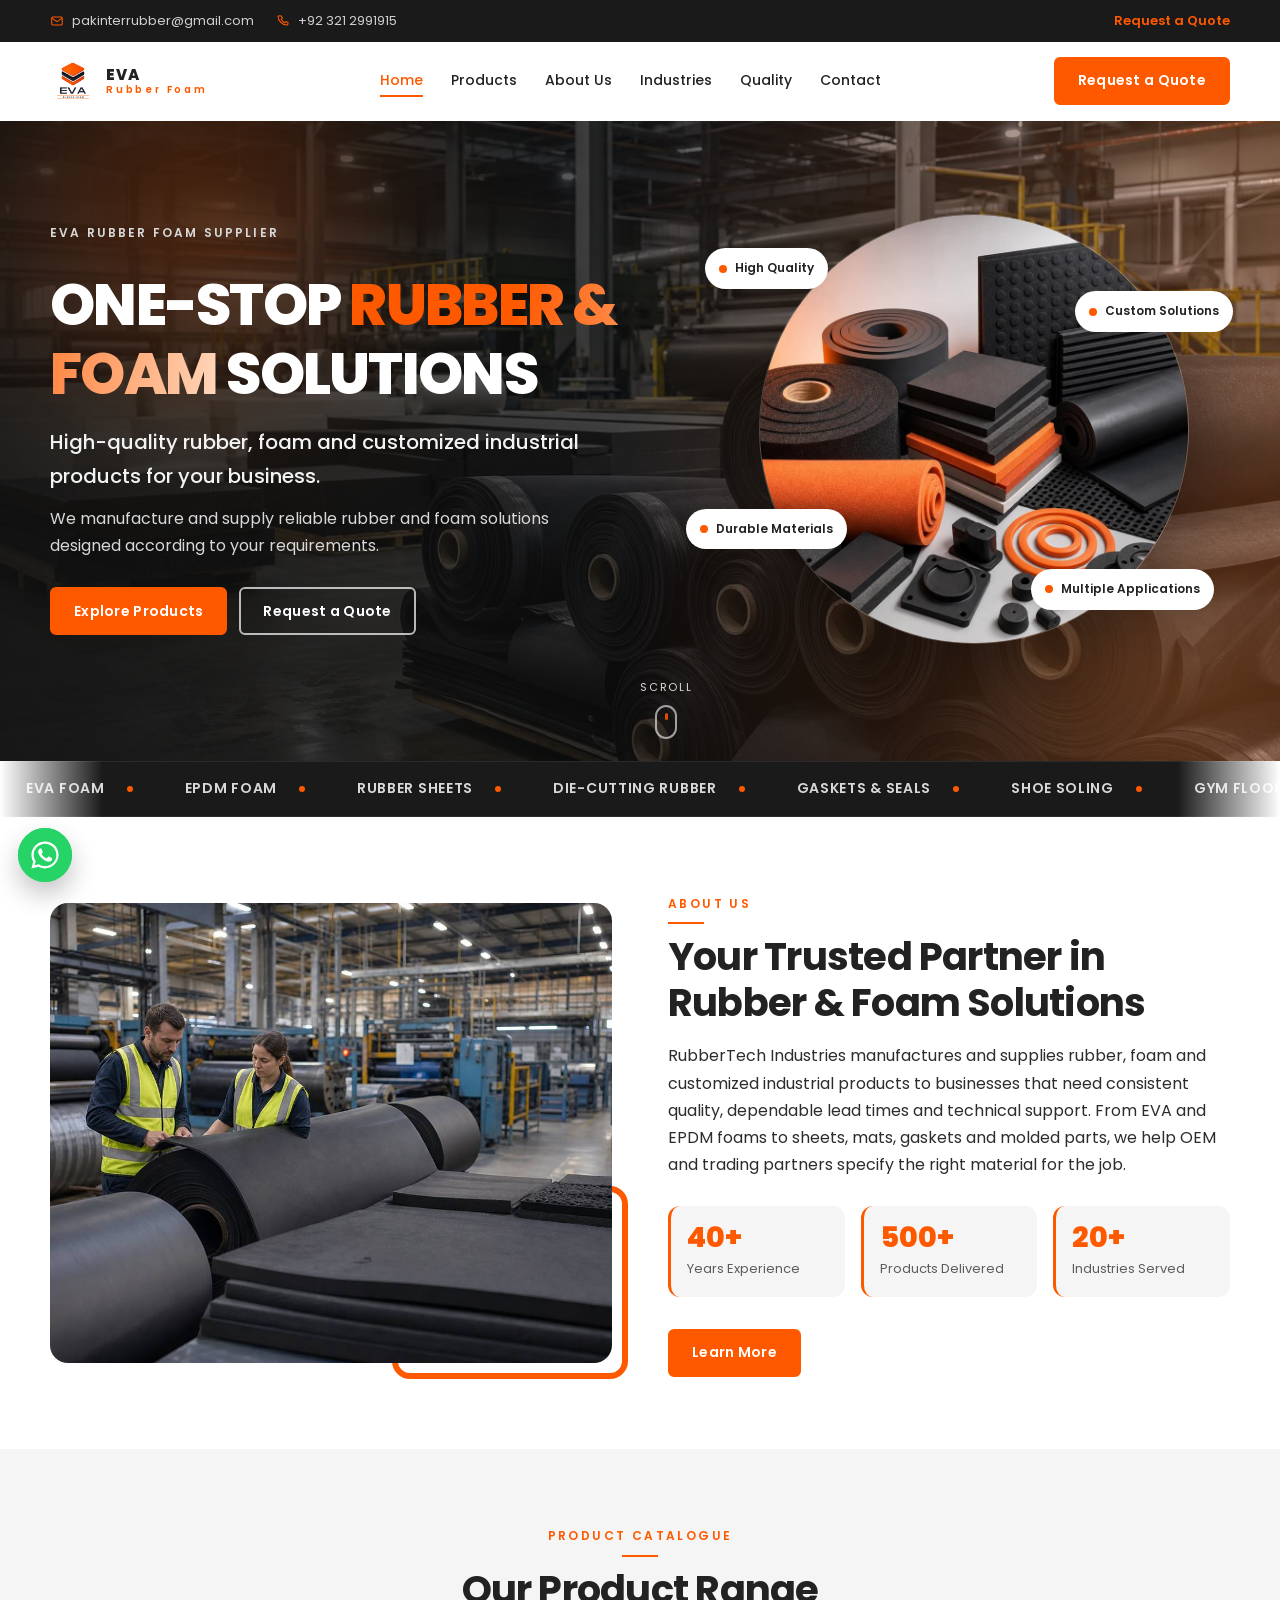
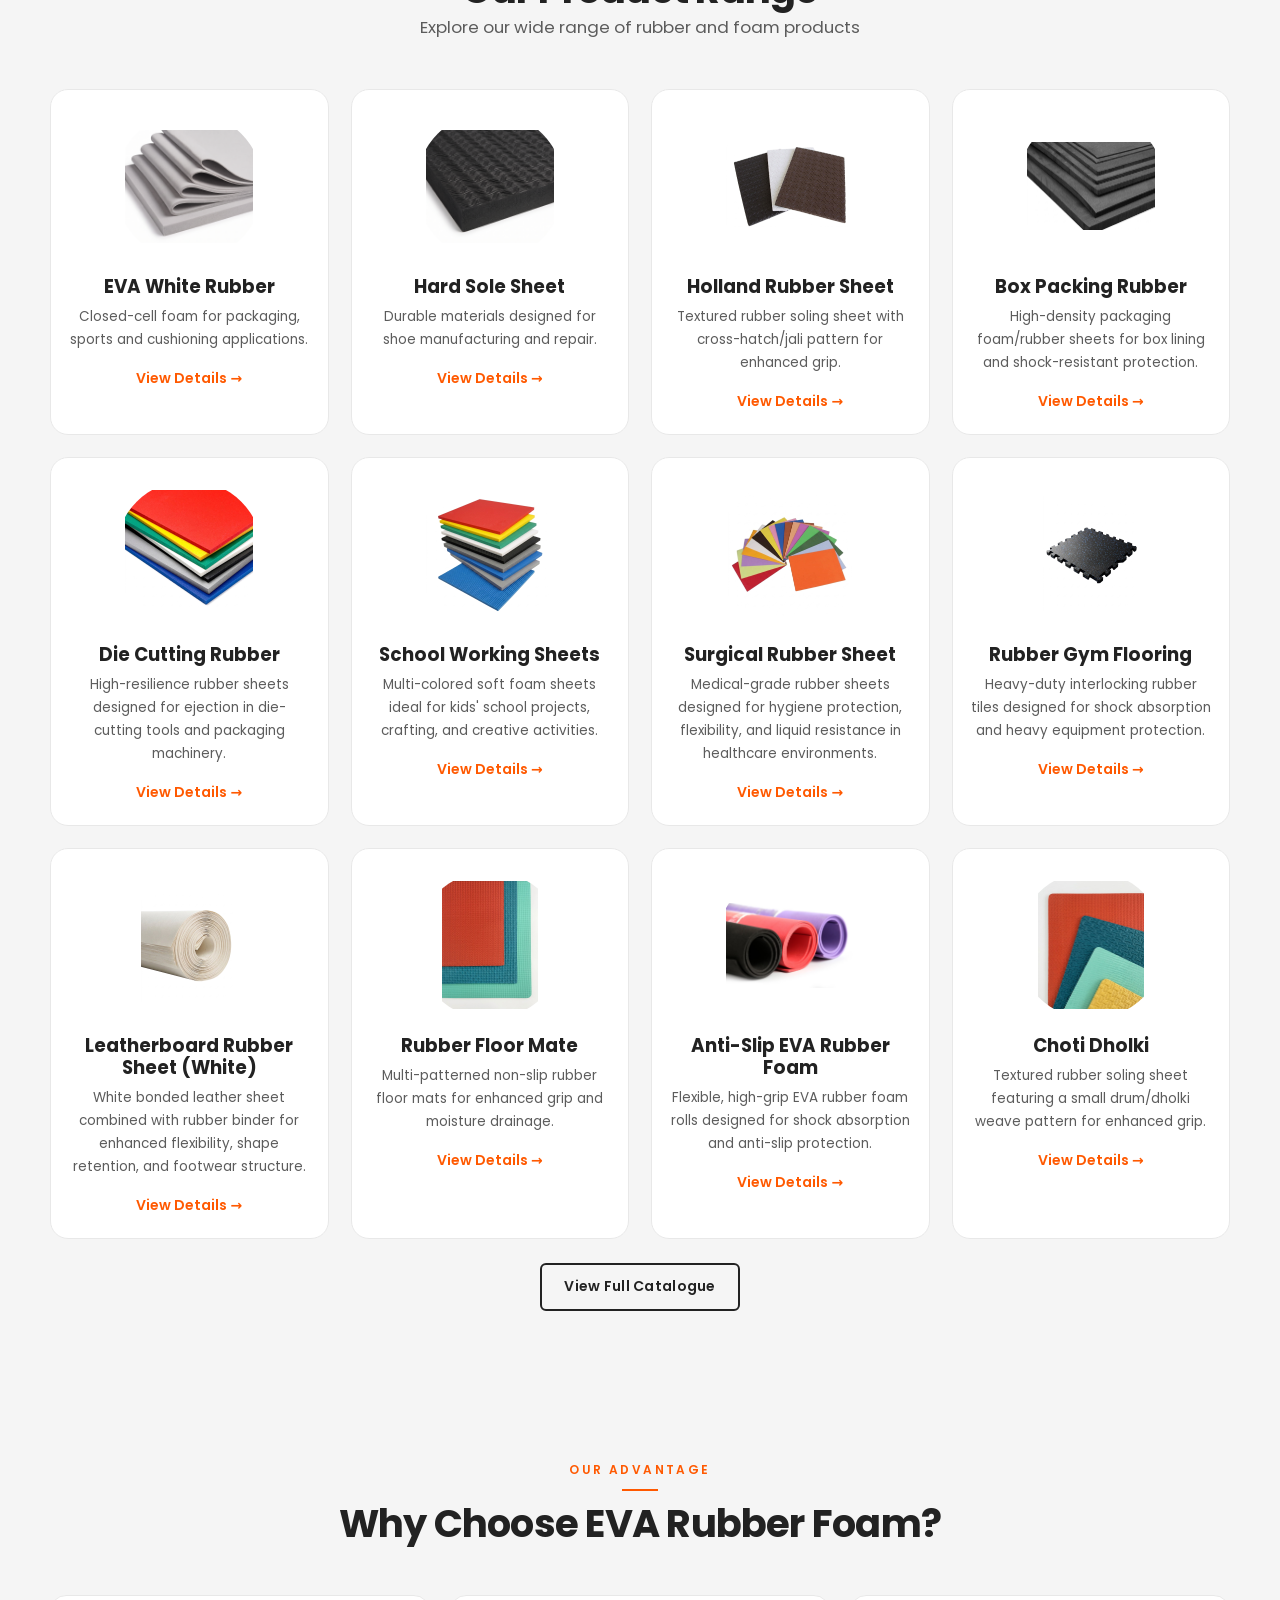
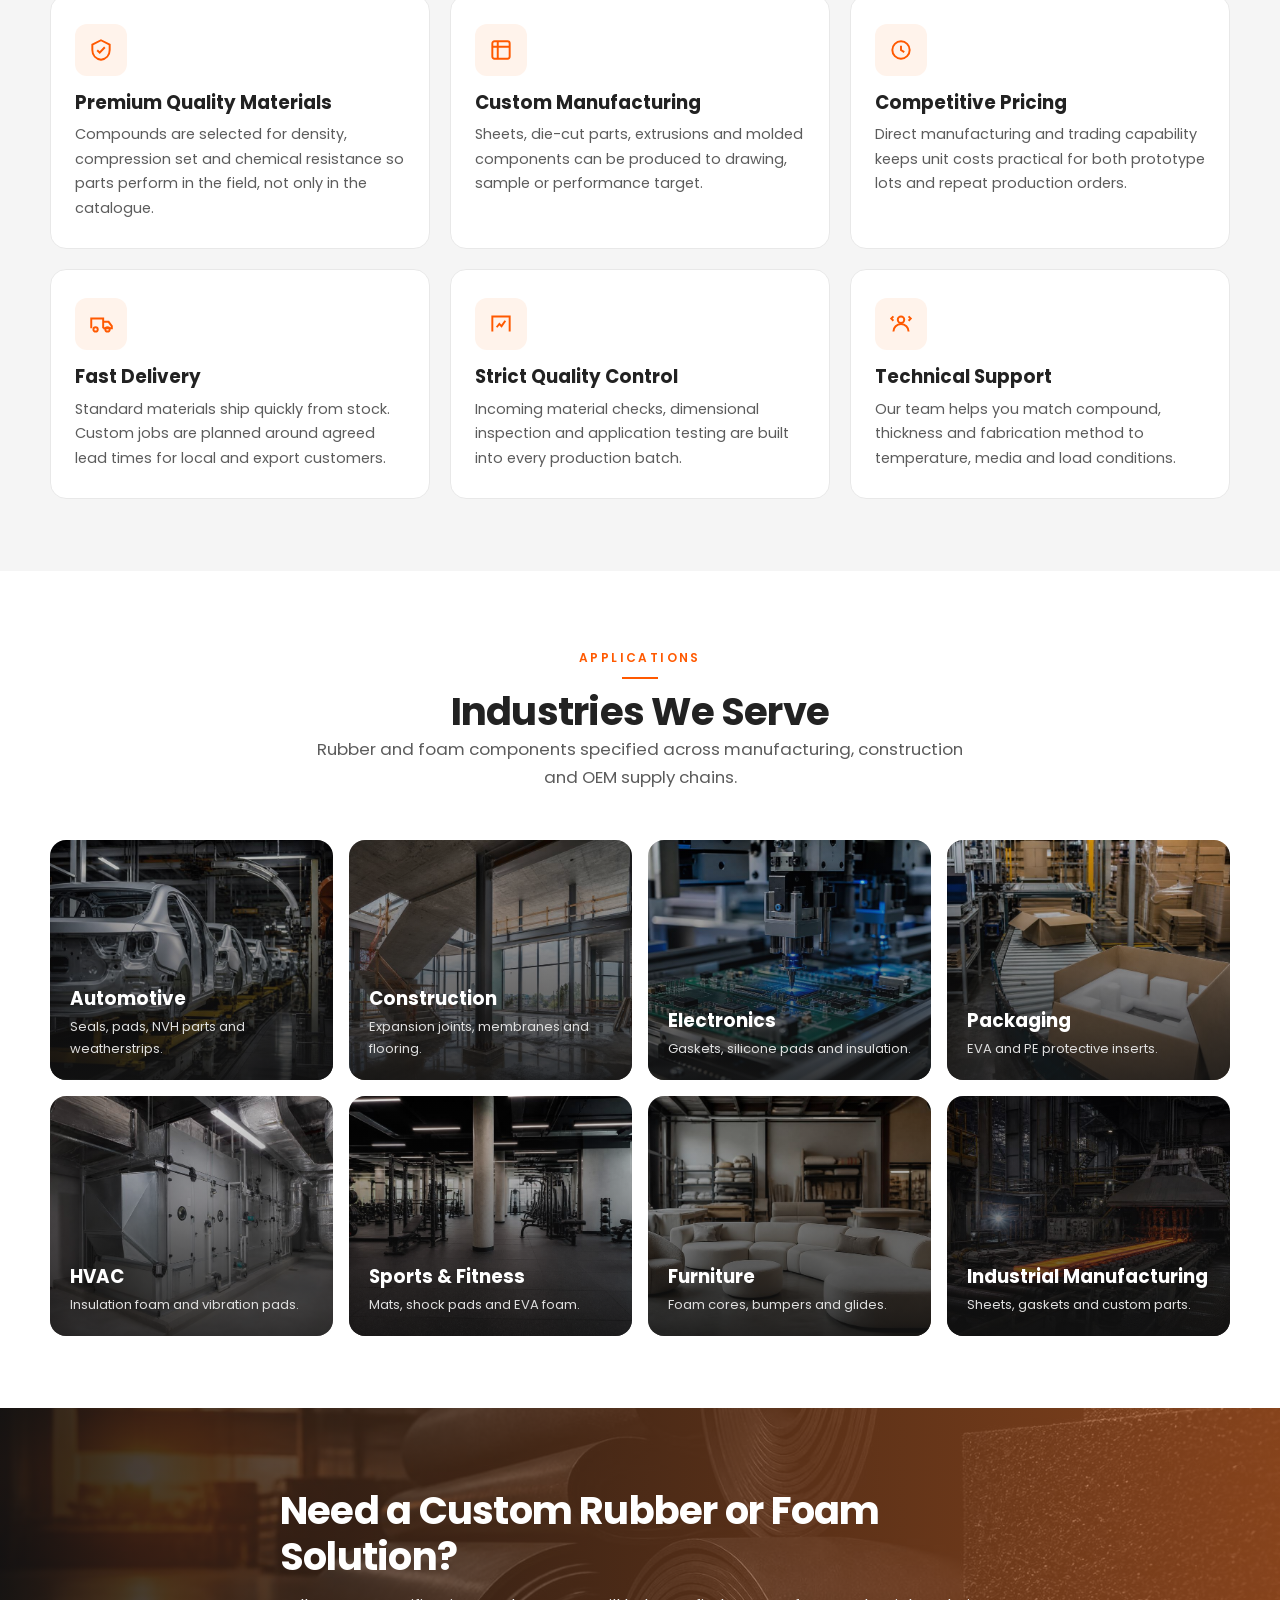
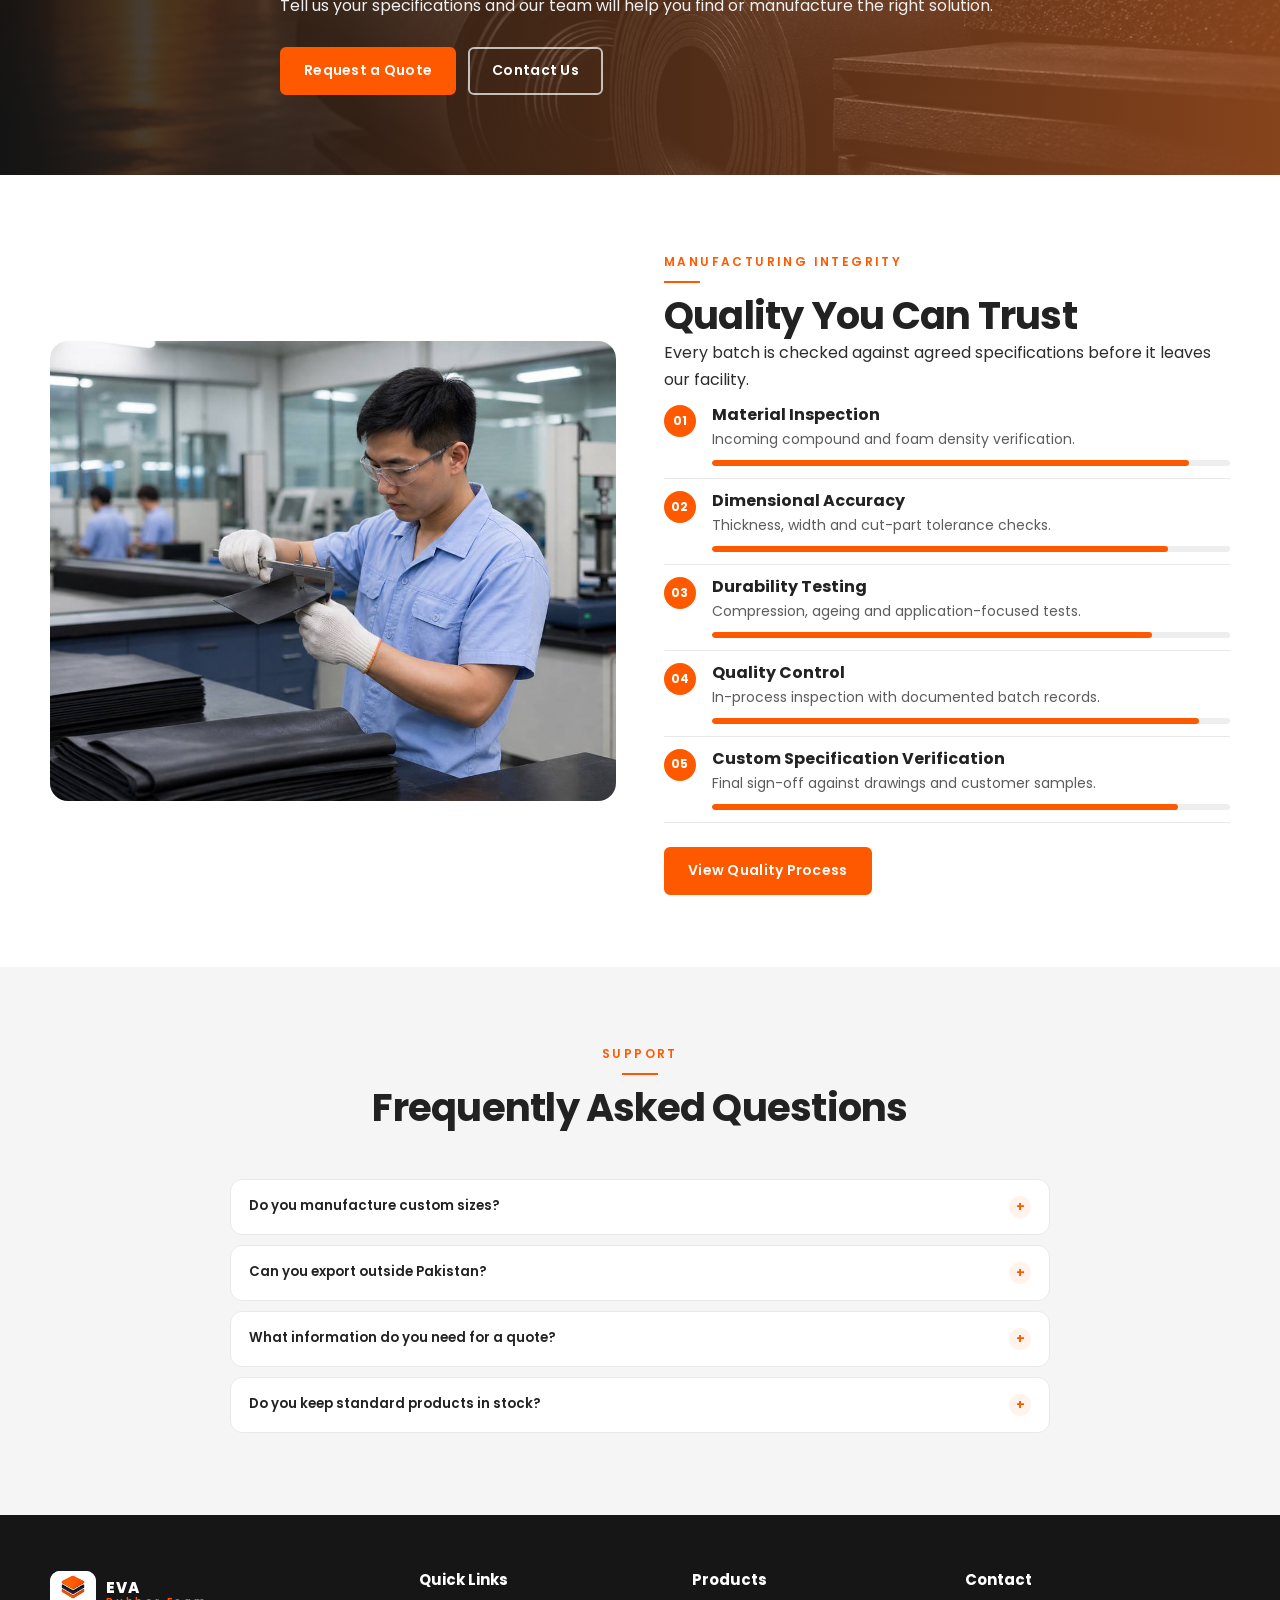
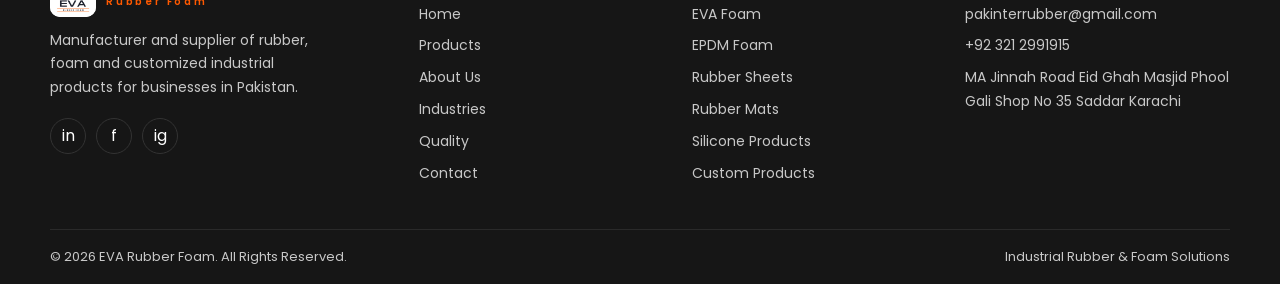
==== commit bb4876f4: "final" ====
--- a/index.html
+++ b/index.html
@@ -6,13 +6,14 @@
   <meta name="viewport" content="width=device-width, initial-scale=1.0">
   <title>EVA Rubber Foam</title>
   <meta name="description"
-    content="EVA Rubber Foam provides high-quality rubber, foam, sheets, mats and customized industrial rubber solutions for businesses in Pakistan and worldwide.">
+  content="EVA Rubber Foam provides high-quality rubber, foam, sheets, mats and customized industrial rubber solutions for businesses in Pakistan and worldwide.">
+  <link rel="shortcut icon" href="images/logo.png" type="image/x-icon">
   <meta property="og:type" content="website">
+  <meta property="og:image" content="images/logo.png">
   <meta property="og:title" content="EVA Rubber Foam">
   <meta property="og:description"
     content="High-quality rubber, foam, sheets, mats and customized industrial solutions for B2B customers.">
-  <meta property="og:image" content="images/hero.jpg">
-  <meta property="og:url" content="https://eva-rubber-foam.vercel.app/">
+  <meta property="og:url" content="https://evarubberfoam.vercel.app/">
   <meta name="theme-color" content="#F47A32">
   <link rel="icon" href="images/logo.png">
   <link rel="preconnect" href="https://fonts.googleapis.com">
@@ -83,6 +84,8 @@
 
   <main id="main">
     <section class="hero" style="background-image:url('images/hero.jpg')">
+      <div class="hero-aurora" aria-hidden="true"></div>
+      <div class="hero-particles" aria-hidden="true"></div>
       <div class="container hero-grid">
         <div class="hero-copy">
           <p class="hero-kicker">EVA Rubber Foam Supplier</p>
@@ -112,6 +115,35 @@
         <span class="mouse" aria-hidden="true"></span>
       </a>
     </section>
+
+    <div class="marquee" aria-hidden="true">
+      <div class="marquee-track">
+        <div class="marquee-group">
+          <span class="marquee-item">EVA Foam</span>
+          <span class="marquee-item">EPDM Foam</span>
+          <span class="marquee-item">Rubber Sheets</span>
+          <span class="marquee-item">Die-Cutting Rubber</span>
+          <span class="marquee-item">Gaskets &amp; Seals</span>
+          <span class="marquee-item">Shoe Soling</span>
+          <span class="marquee-item">Gym Flooring</span>
+          <span class="marquee-item">Custom Molding</span>
+          <span class="marquee-item">Anti-Slip Mats</span>
+          <span class="marquee-item">Packaging Foam</span>
+        </div>
+        <div class="marquee-group">
+          <span class="marquee-item">EVA Foam</span>
+          <span class="marquee-item">EPDM Foam</span>
+          <span class="marquee-item">Rubber Sheets</span>
+          <span class="marquee-item">Die-Cutting Rubber</span>
+          <span class="marquee-item">Gaskets &amp; Seals</span>
+          <span class="marquee-item">Shoe Soling</span>
+          <span class="marquee-item">Gym Flooring</span>
+          <span class="marquee-item">Custom Molding</span>
+          <span class="marquee-item">Anti-Slip Mats</span>
+          <span class="marquee-item">Packaging Foam</span>
+        </div>
+      </div>
+    </div>
 
     <section class="section" id="about">
       <div class="container about-grid">
--- a/css/style.css
+++ b/css/style.css
@@ -1489,23 +1489,63 @@
   display: block;
 }
 
+.map-block {
+  margin-top: 36px;
+}
+
+.map-heading {
+  margin-bottom: 6px;
+}
+
+.map-copy {
+  color: var(--muted);
+  font-size: 14.5px;
+  margin-bottom: 16px;
+}
+
 .map-wrap {
-  margin-top: 28px;
+  position: relative;
+  width: 100%;
+  height: 400px;
+  min-height: 280px;
   border-radius: 18px;
   overflow: hidden;
-  min-height: 320px;
   background: var(--gray);
   border: 1px solid var(--line);
+  z-index: 1;
 }
 
 .map-wrap iframe {
   width: 100%;
-  height: 320px;
+  height: 100%;
+  max-width: none;
   border: 0;
+  display: block;
+}
+
+.map-open {
+  display: inline-flex;
+  align-items: center;
+  justify-content: center;
+  margin-top: 14px;
+  min-height: 44px;
+  padding: 0 16px;
+  border-radius: 8px;
+  border: 1px solid var(--line);
+  background: var(--white);
+  color: var(--charcoal);
+  font-size: 14px;
+  font-weight: 600;
+}
+
+.map-open:hover,
+.map-open:focus-visible {
+  border-color: var(--orange);
+  color: var(--orange);
 }
 
 .map-fallback {
-  height: 320px;
+  height: 280px;
   display: grid;
   place-items: center;
   text-align: center;
@@ -2066,9 +2106,8 @@
     padding: 22px;
   }
 
-  .map-wrap iframe,
-  .map-fallback {
-    height: 240px;
+  .map-wrap {
+    height: 280px;
   }
 
   .product-card p {
@@ -2117,6 +2156,10 @@
     padding: 0 12px;
   }
 
+  .map-open {
+    width: 100%;
+  }
+
   .hero-product-wrap {
     width: min(100%, 280px);
   }
@@ -2207,5 +2250,254 @@
   *::after {
     animation: none !important;
     transition: none !important;
-  }
-}
+    scroll-behavior: auto !important;
+  }
+  /* Keep scroll-revealed content visible when motion is switched off */
+  .reveal {
+    opacity: 1 !important;
+    transform: none !important;
+  }
+}
+
+/* ==========================================================================
+   MOTION & POLISH ENHANCEMENTS
+   Theme: rubber is elastic, so entrances/hovers use a gentle overshoot spring.
+   ========================================================================== */
+:root {
+  --spring: cubic-bezier(0.34, 1.4, 0.5, 1);
+  --spring-lg: cubic-bezier(0.34, 1.56, 0.64, 1);
+}
+
+/* Directional reveal variants — they share the `rise` keyframe, which animates
+   to opacity:1 / transform:none, so only the resting-state transform changes. */
+.reveal-left {
+  transform: translateX(-46px);
+}
+.reveal-right {
+  transform: translateX(46px);
+}
+.reveal-scale {
+  transform: scale(0.9);
+}
+.reveal.revealed {
+  animation: rise 0.7s var(--spring) forwards;
+  animation-delay: var(--d, 0s);
+}
+
+/* Eyebrow rule draws itself in when its heading reveals */
+.section-head.reveal .eyebrow::after {
+  width: 0;
+  transition: width 0.6s 0.25s var(--ease);
+}
+.section-head.reveal.revealed .eyebrow::after {
+  width: 36px;
+}
+
+/* Scroll progress bar (injected on every page) */
+.scroll-progress {
+  position: fixed;
+  inset: 0 0 auto 0;
+  height: 3px;
+  z-index: 120;
+  pointer-events: none;
+  background: transparent;
+}
+.scroll-progress span {
+  display: block;
+  height: 100%;
+  width: 0;
+  background: linear-gradient(90deg, var(--orange), #ffab73);
+  box-shadow: 0 0 10px rgba(255, 89, 0, 0.55);
+}
+
+/* Hero — aurora glow, drifting foam particles, kinetic headline */
+.hero-aurora {
+  position: absolute;
+  inset: 0;
+  z-index: 1;
+  pointer-events: none;
+  overflow: hidden;
+}
+.hero-aurora::before,
+.hero-aurora::after {
+  content: "";
+  position: absolute;
+  border-radius: 50%;
+  filter: blur(70px);
+  opacity: 0.55;
+  mix-blend-mode: screen;
+}
+.hero-aurora::before {
+  width: 46vw;
+  height: 46vw;
+  min-width: 380px;
+  min-height: 380px;
+  left: -8vw;
+  top: -16vw;
+  background: radial-gradient(circle, rgba(255, 89, 0, 0.55), transparent 62%);
+  animation: auroraA 17s ease-in-out infinite;
+}
+.hero-aurora::after {
+  width: 40vw;
+  height: 40vw;
+  min-width: 320px;
+  min-height: 320px;
+  right: -10vw;
+  bottom: -14vw;
+  background: radial-gradient(circle, rgba(255, 160, 90, 0.42), transparent 62%);
+  animation: auroraB 21s ease-in-out infinite;
+}
+@keyframes auroraA {
+  0%, 100% { transform: translate(0, 0) scale(1); }
+  50% { transform: translate(6vw, 4vw) scale(1.15); }
+}
+@keyframes auroraB {
+  0%, 100% { transform: translate(0, 0) scale(1); }
+  50% { transform: translate(-5vw, -3vw) scale(1.1); }
+}
+
+.hero-particles {
+  position: absolute;
+  inset: 0;
+  z-index: 1;
+  pointer-events: none;
+  overflow: hidden;
+}
+.hero-particles i {
+  position: absolute;
+  bottom: -8%;
+  display: block;
+  border-radius: 50%;
+  background: radial-gradient(circle at 35% 35%, rgba(255, 255, 255, 0.9), rgba(255, 255, 255, 0.12) 60%, transparent 72%);
+  opacity: 0;
+  animation: floatUp linear infinite;
+}
+@keyframes floatUp {
+  0% { opacity: 0; transform: translateY(0) scale(0.6); }
+  12% { opacity: 0.85; }
+  85% { opacity: 0.5; }
+  100% { opacity: 0; transform: translateY(-118vh) scale(1); }
+}
+
+/* Keep hero content above the aurora + particles */
+.hero-grid { z-index: 2; }
+.scroll-indicator { z-index: 3; }
+.hero-visual { transition: transform 0.5s var(--ease); }
+
+.hero h1 span {
+  background: linear-gradient(100deg, var(--orange) 18%, #ffd7bb 46%, var(--orange) 72%);
+  background-size: 220% 100%;
+  -webkit-background-clip: text;
+  background-clip: text;
+  -webkit-text-fill-color: transparent;
+  color: var(--orange);
+  animation: sheen 7s linear infinite;
+}
+@keyframes sheen { to { background-position: -220% 0; } }
+
+/* Branded material ticker */
+.marquee {
+  background: var(--charcoal-2);
+  color: #d8d8d8;
+  border-block: 1px solid rgba(255, 255, 255, 0.07);
+  overflow: hidden;
+  -webkit-mask-image: linear-gradient(90deg, transparent, #000 8%, #000 92%, transparent);
+  mask-image: linear-gradient(90deg, transparent, #000 8%, #000 92%, transparent);
+}
+.marquee-track {
+  display: flex;
+  width: max-content;
+  animation: marquee 34s linear infinite;
+}
+.marquee:hover .marquee-track { animation-play-state: paused; }
+.marquee-group { display: flex; flex-shrink: 0; }
+.marquee-item {
+  display: inline-flex;
+  align-items: center;
+  gap: 22px;
+  padding: 15px 26px;
+  font-size: 14px;
+  font-weight: 600;
+  letter-spacing: 0.05em;
+  text-transform: uppercase;
+  white-space: nowrap;
+}
+.marquee-item::after {
+  content: "";
+  width: 6px;
+  height: 6px;
+  border-radius: 50%;
+  background: var(--orange);
+}
+@keyframes marquee { to { transform: translateX(-50%); } }
+
+/* Product thumbnail shine sweep on hover */
+.product-thumb { position: relative; }
+.product-thumb::after {
+  content: "";
+  position: absolute;
+  inset: 0;
+  border-radius: inherit;
+  pointer-events: none;
+  background: linear-gradient(120deg, transparent 32%, rgba(255, 255, 255, 0.55) 50%, transparent 68%);
+  transform: translateX(-130%);
+  transition: transform 0.75s var(--ease);
+}
+.product-card:hover .product-thumb::after { transform: translateX(130%); }
+
+/* Springier lifts for interactive cards */
+.product-card,
+.feature-card,
+.slide-card,
+.stat {
+  transition: transform 0.35s var(--spring), box-shadow 0.35s var(--ease), border-color 0.3s var(--ease);
+}
+
+/* Button click ripple */
+.btn > .ripple {
+  position: absolute;
+  border-radius: 50%;
+  transform: scale(0);
+  background: rgba(255, 255, 255, 0.45);
+  pointer-events: none;
+  animation: ripple 0.6s var(--ease);
+}
+.btn-ghost > .ripple,
+.btn-light > .ripple { background: rgba(255, 89, 0, 0.28); }
+@keyframes ripple { to { transform: scale(2.6); opacity: 0; } }
+
+/* Floating WhatsApp quote button (injected on every page) */
+.wa-float {
+  position: fixed;
+  left: 18px;
+  bottom: 18px;
+  z-index: 80;
+  width: 54px;
+  height: 54px;
+  border-radius: 50%;
+  background: #25d366;
+  color: #fff;
+  display: grid;
+  place-items: center;
+  box-shadow: 0 12px 26px rgba(0, 0, 0, 0.24);
+  transition: transform 0.3s var(--spring-lg);
+}
+.wa-float svg { width: 28px; height: 28px; }
+.wa-float:hover,
+.wa-float:focus-visible { transform: scale(1.09); }
+.wa-float::after {
+  content: "";
+  position: absolute;
+  inset: 0;
+  border-radius: 50%;
+  border: 2px solid #25d366;
+  animation: waPulse 2.6s ease-out infinite;
+}
+@keyframes waPulse {
+  0% { transform: scale(1); opacity: 0.7; }
+  100% { transform: scale(1.9); opacity: 0; }
+}
+@media (max-width: 560px) {
+  .wa-float { width: 48px; height: 48px; left: 12px; bottom: 12px; }
+  .wa-float svg { width: 24px; height: 24px; }
+}
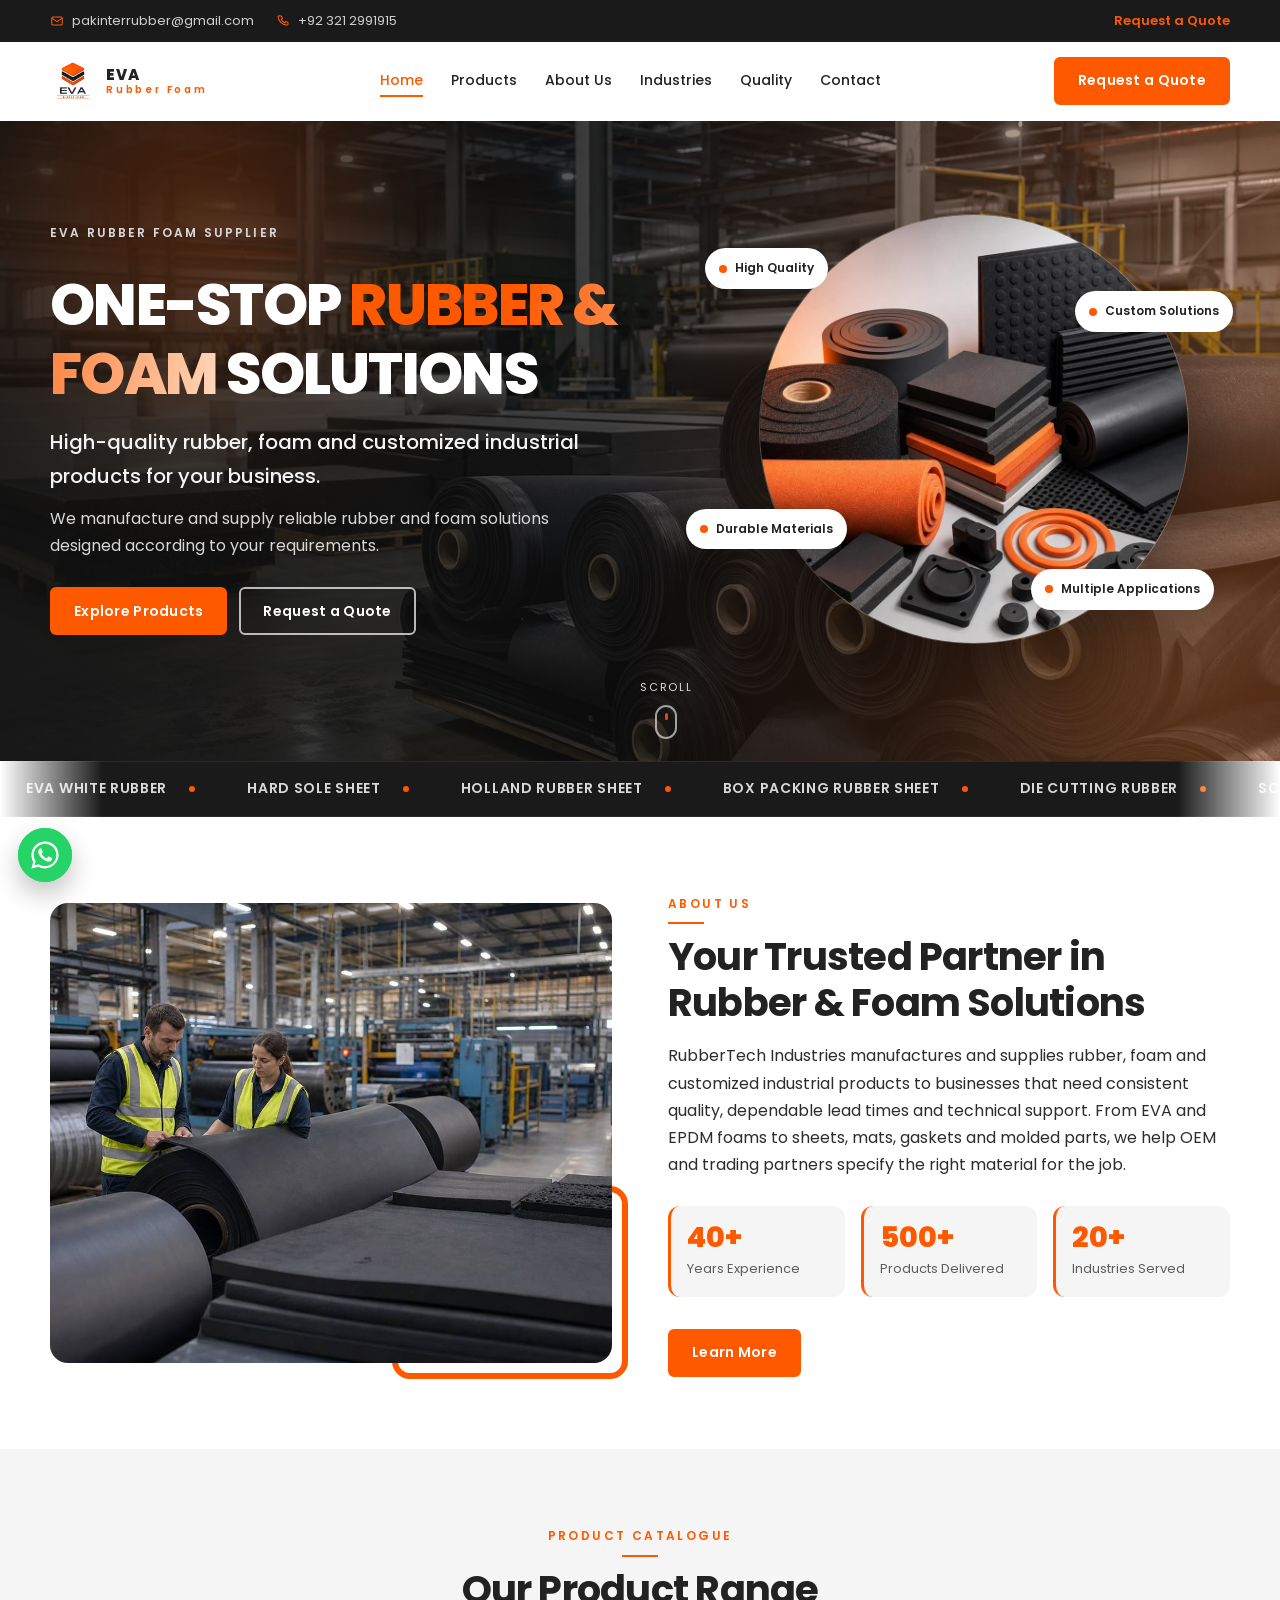
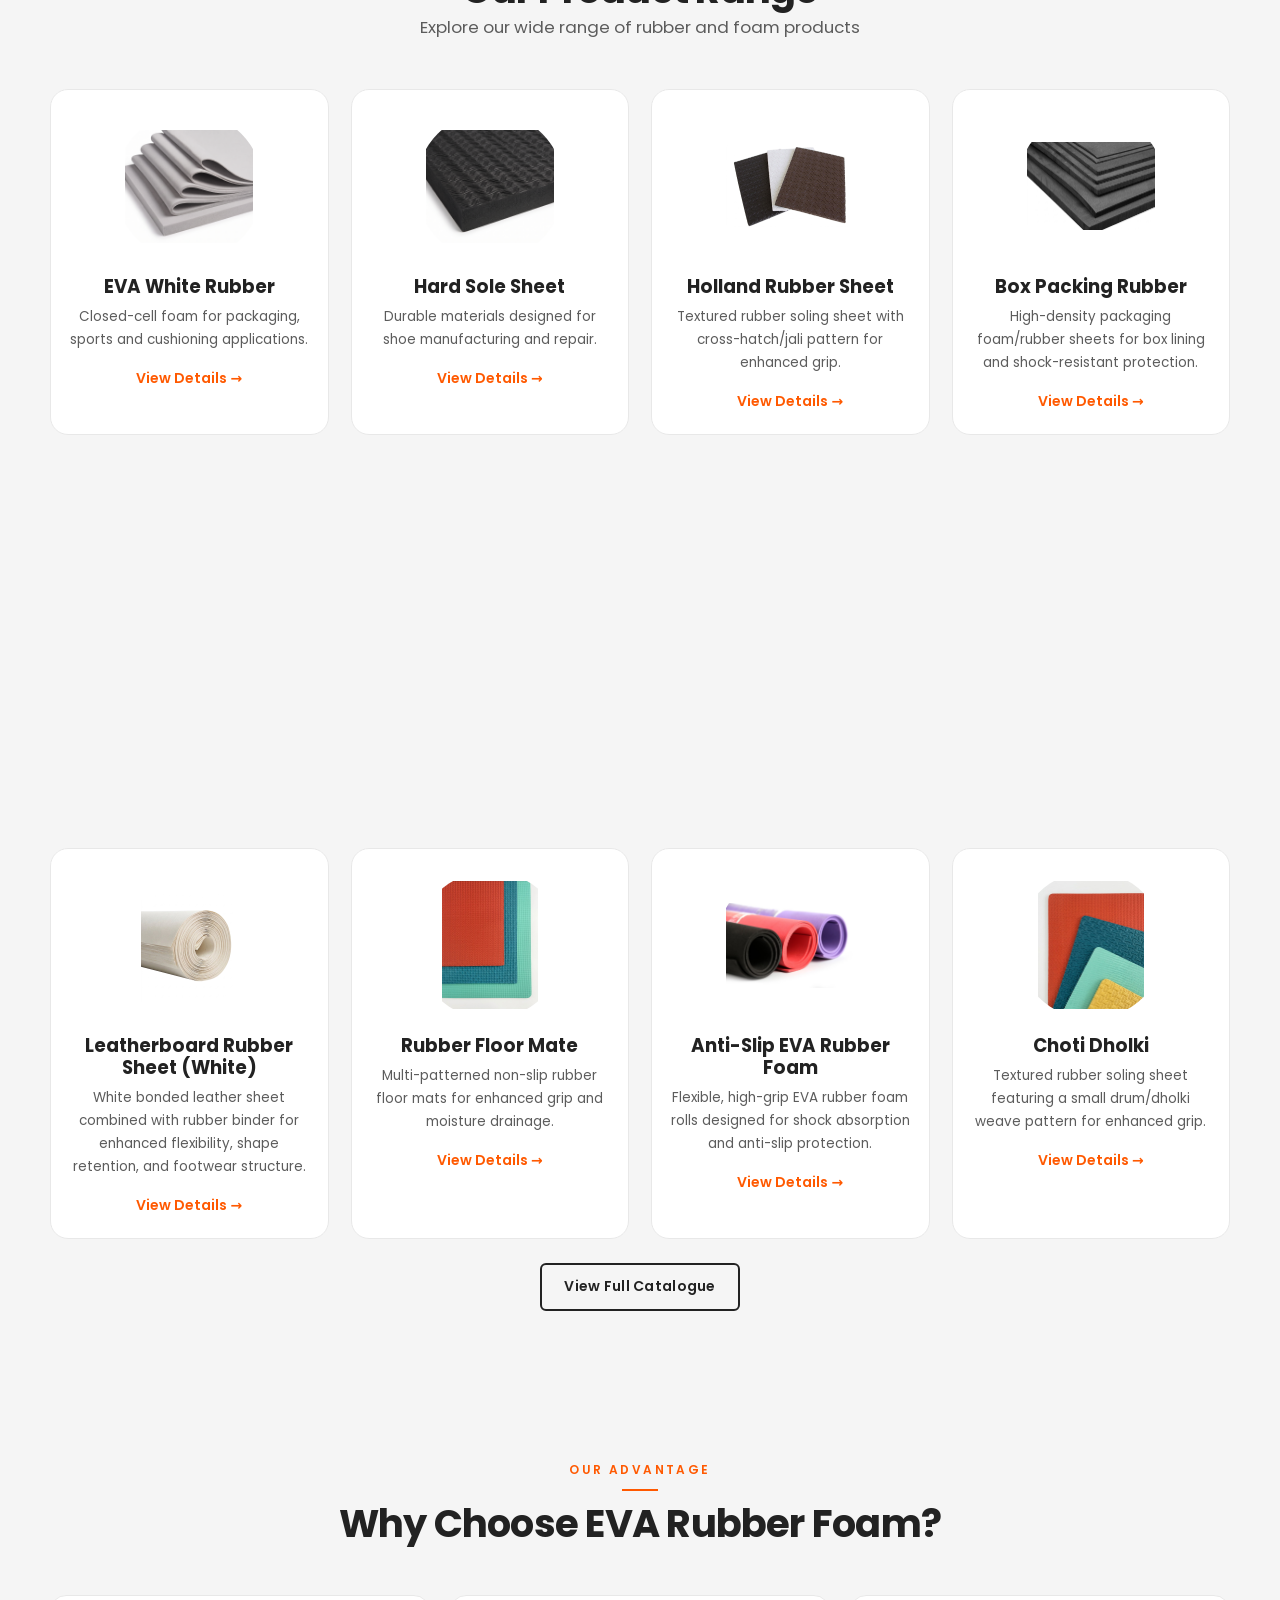
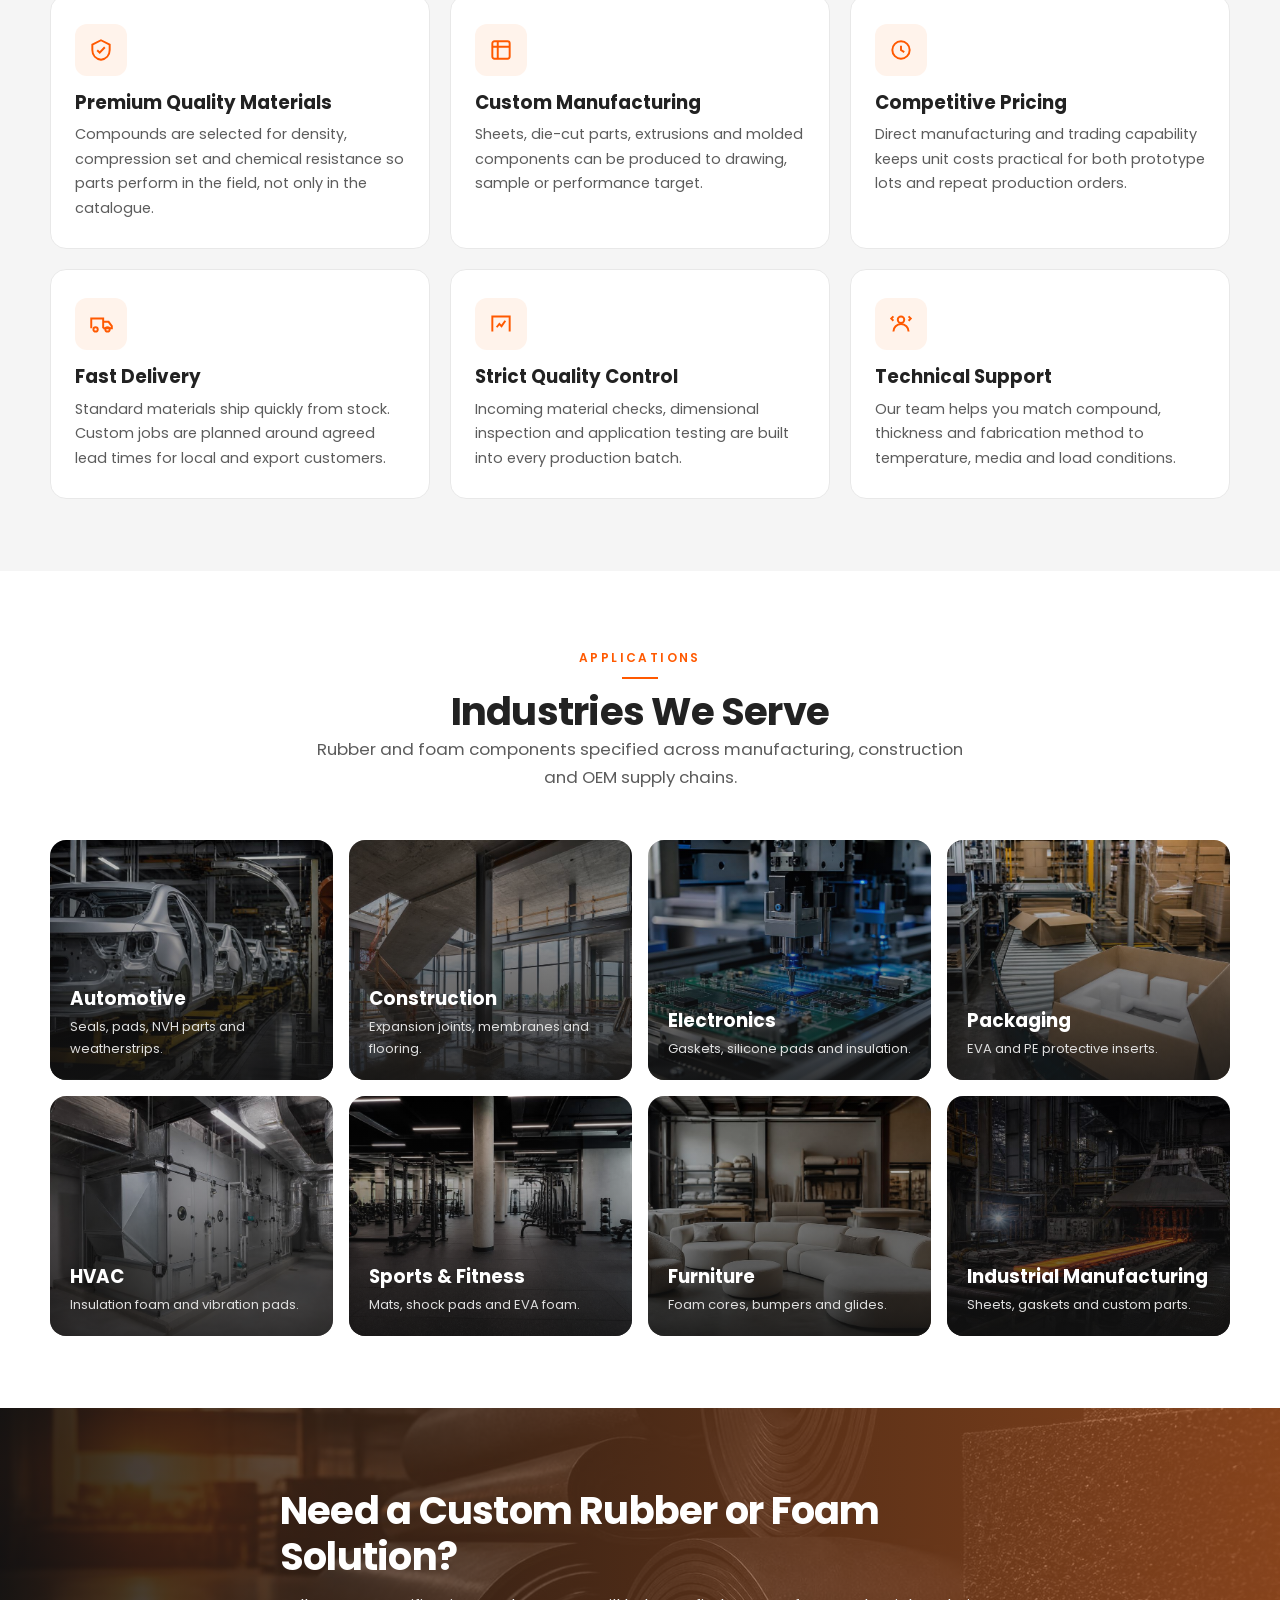
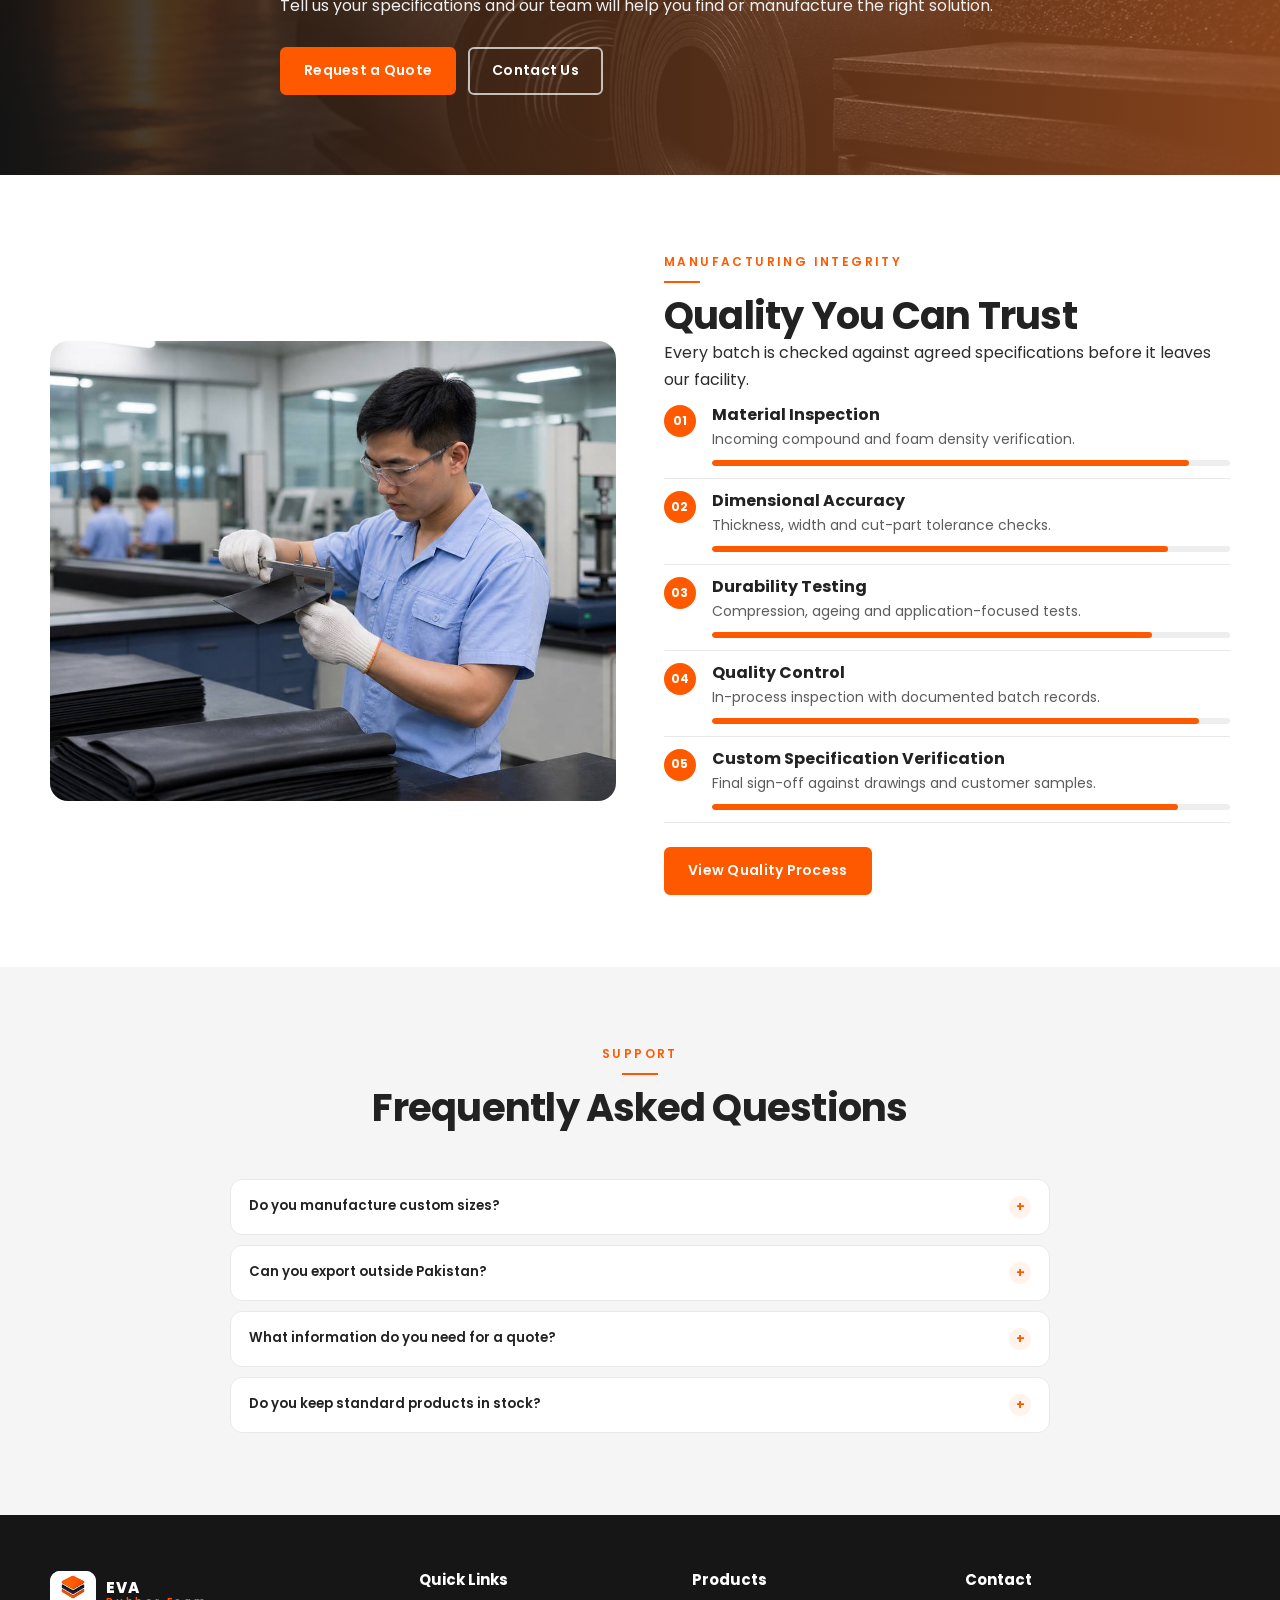
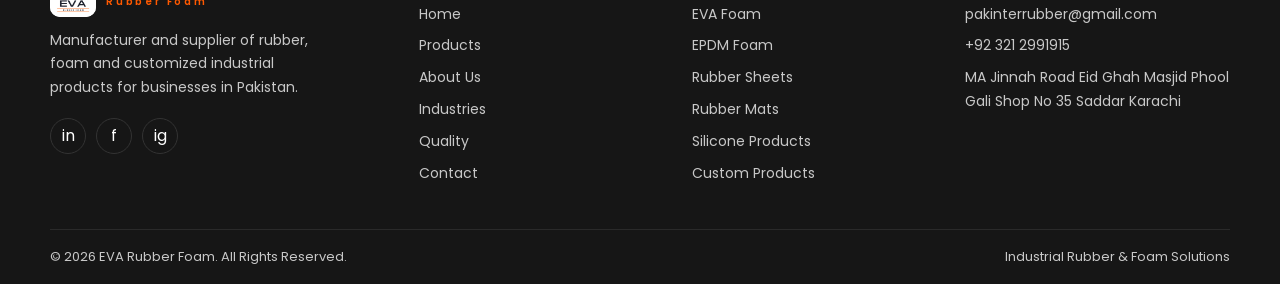
==== commit e0c4715a: "updated" ====
--- a/index.html
+++ b/index.html
@@ -6,7 +6,7 @@
   <meta name="viewport" content="width=device-width, initial-scale=1.0">
   <title>EVA Rubber Foam</title>
   <meta name="description"
-  content="EVA Rubber Foam provides high-quality rubber, foam, sheets, mats and customized industrial rubber solutions for businesses in Pakistan and worldwide.">
+    content="EVA Rubber Foam provides high-quality rubber, foam, sheets, mats and customized industrial rubber solutions for businesses in Pakistan and worldwide.">
   <link rel="shortcut icon" href="images/logo.png" type="image/x-icon">
   <meta property="og:type" content="website">
   <meta property="og:image" content="images/logo.png">
@@ -118,29 +118,9 @@
 
     <div class="marquee" aria-hidden="true">
       <div class="marquee-track">
-        <div class="marquee-group">
-          <span class="marquee-item">EVA Foam</span>
-          <span class="marquee-item">EPDM Foam</span>
-          <span class="marquee-item">Rubber Sheets</span>
-          <span class="marquee-item">Die-Cutting Rubber</span>
-          <span class="marquee-item">Gaskets &amp; Seals</span>
-          <span class="marquee-item">Shoe Soling</span>
-          <span class="marquee-item">Gym Flooring</span>
-          <span class="marquee-item">Custom Molding</span>
-          <span class="marquee-item">Anti-Slip Mats</span>
-          <span class="marquee-item">Packaging Foam</span>
-        </div>
-        <div class="marquee-group">
-          <span class="marquee-item">EVA Foam</span>
-          <span class="marquee-item">EPDM Foam</span>
-          <span class="marquee-item">Rubber Sheets</span>
-          <span class="marquee-item">Die-Cutting Rubber</span>
-          <span class="marquee-item">Gaskets &amp; Seals</span>
-          <span class="marquee-item">Shoe Soling</span>
-          <span class="marquee-item">Gym Flooring</span>
-          <span class="marquee-item">Custom Molding</span>
-          <span class="marquee-item">Anti-Slip Mats</span>
-          <span class="marquee-item">Packaging Foam</span>
+        <div class="marquee-group" id="marquee-group-1">
+        </div>
+        <div class="marquee-group" id="marquee-group-2">
         </div>
       </div>
     </div>
@@ -191,8 +171,8 @@
             <button class="btn-link" data-product="epdm-foam" type="button">View Details →</button>
           </article>
           <article class="product-card reveal">
-            <div class="product-thumb"><img src="images/products/holland-rubber-sheet.jfif" alt="Holland rubber sheet" width="400"
-                height="400" loading="lazy"></div>
+            <div class="product-thumb"><img src="images/products/holland-rubber-sheet.jfif" alt="Holland rubber sheet"
+                width="400" height="400" loading="lazy"></div>
             <h3>Holland Rubber Sheet</h3>
             <p>Textured rubber soling sheet with cross-hatch/jali pattern for enhanced grip.</p>
             <button class="btn-link" data-product="pe-foam" type="button">View Details →</button>
@@ -206,26 +186,27 @@
           </article>
 
           <article class="product-card reveal">
-            <div class="product-thumb"><img src="images/products/die-cutting-rubber.jfif" alt="Industrial rubber sheet roll"
-                width="400" height="400" loading="lazy"></div>
+            <div class="product-thumb"><img src="images/products/die-cutting-rubber.jfif"
+                alt="Industrial rubber sheet roll" width="400" height="400" loading="lazy"></div>
             <h3>Die Cutting Rubber</h3>
             <p>High-resilience rubber sheets designed for ejection in die-cutting tools and packaging machinery.</p>
             <button class="btn-link" data-product="rubber-sheets" type="button">View Details →</button>
           </article>
 
           <article class="product-card reveal">
-            <div class="product-thumb"><img src="images/products/School-working-sheet.jfif" alt="Textured rubber floor mat"
-                width="400" height="400" loading="lazy"></div>
+            <div class="product-thumb"><img src="images/products/School-working-sheet.jfif"
+                alt="Textured rubber floor mat" width="400" height="400" loading="lazy"></div>
             <h3>School Working Sheets</h3>
             <p>Multi-colored soft foam sheets ideal for kids' school projects, crafting, and creative activities.</p>
             <button class="btn-link" data-product="rubber-mats" type="button">View Details →</button>
           </article>
 
           <article class="product-card reveal">
-            <div class="product-thumb"><img src="images/products/surgical-rubber-sheet.jfif" alt="Industrial shock absorbing pads"
-                width="400" height="400" loading="lazy"></div>
+            <div class="product-thumb"><img src="images/products/surgical-rubber-sheet.jfif"
+                alt="Industrial shock absorbing pads" width="400" height="400" loading="lazy"></div>
             <h3>Surgical Rubber Sheet</h3>
-            <p>Medical-grade rubber sheets designed for hygiene protection, flexibility, and liquid resistance in healthcare environments.</p>
+            <p>Medical-grade rubber sheets designed for hygiene protection, flexibility, and liquid resistance in
+              healthcare environments.</p>
             <button class="btn-link" data-product="shock-pads" type="button">View Details →</button>
           </article>
 
@@ -238,16 +219,17 @@
           </article>
 
           <article class="product-card reveal">
-            <div class="product-thumb"><img src="images/products/leaderboard-rubber.jfif" alt="Leatherboard rubber sheets"
-                width="400" height="400" loading="lazy"></div>
+            <div class="product-thumb"><img src="images/products/leaderboard-rubber.jfif"
+                alt="Leatherboard rubber sheets" width="400" height="400" loading="lazy"></div>
             <h3>Leatherboard Rubber Sheet (White)</h3>
-            <p>White bonded leather sheet combined with rubber binder for enhanced flexibility, shape retention, and footwear structure.</p>
+            <p>White bonded leather sheet combined with rubber binder for enhanced flexibility, shape retention, and
+              footwear structure.</p>
             <button class="btn-link" data-product="neoprene-sheets" type="button">View Details →</button>
           </article>
 
           <article class="product-card reveal">
-            <div class="product-thumb"><img src="images/products/Rubber-floor-mate.jfif" alt="Extruded foam rubber profiles"
-                width="400" height="400" loading="lazy"></div>
+            <div class="product-thumb"><img src="images/products/Rubber-floor-mate.jfif"
+                alt="Extruded foam rubber profiles" width="400" height="400" loading="lazy"></div>
             <h3>Rubber Floor Mate</h3>
             <p>Multi-patterned non-slip rubber floor mats for enhanced grip and moisture drainage.</p>
             <button class="btn-link" data-product="foam-profiles" type="button">View Details →</button>
@@ -273,7 +255,7 @@
       </div>
     </section>
 
-    
+
 
     <section class="section section-alt">
       <div class="container">
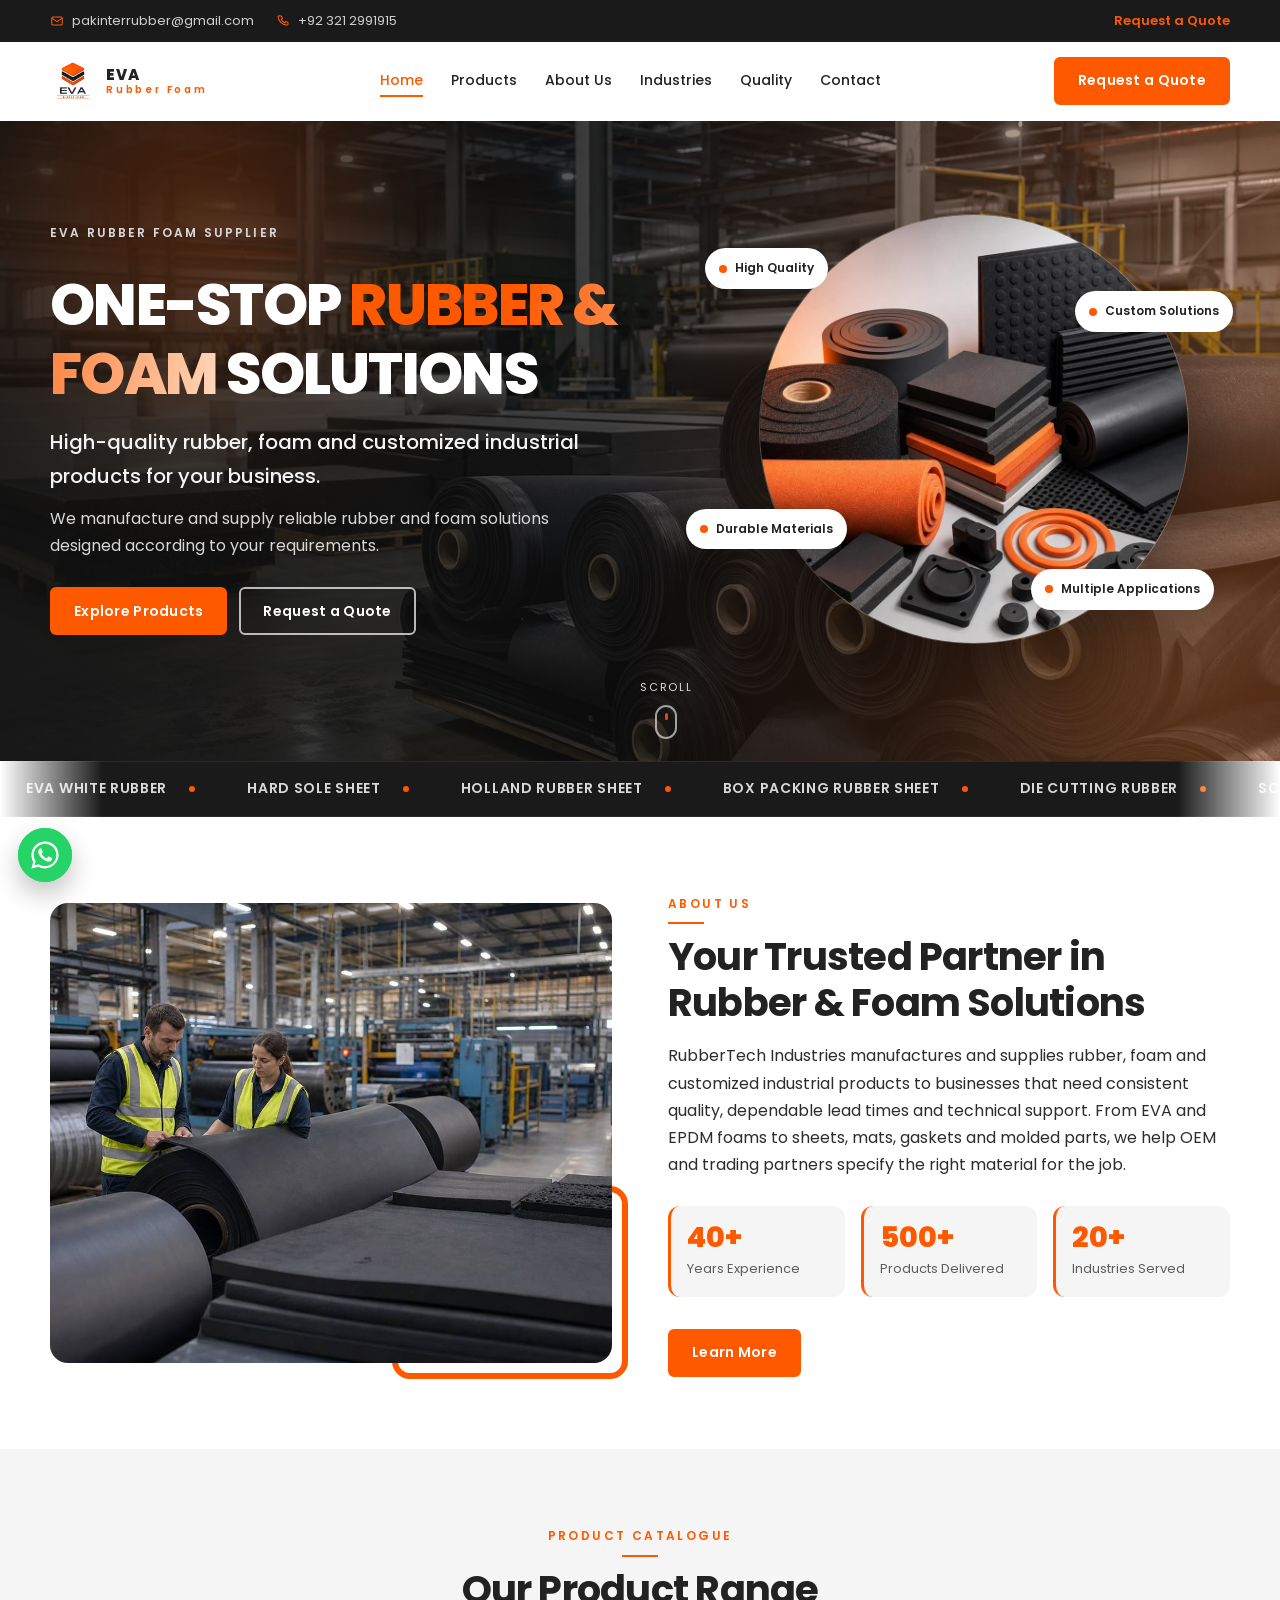
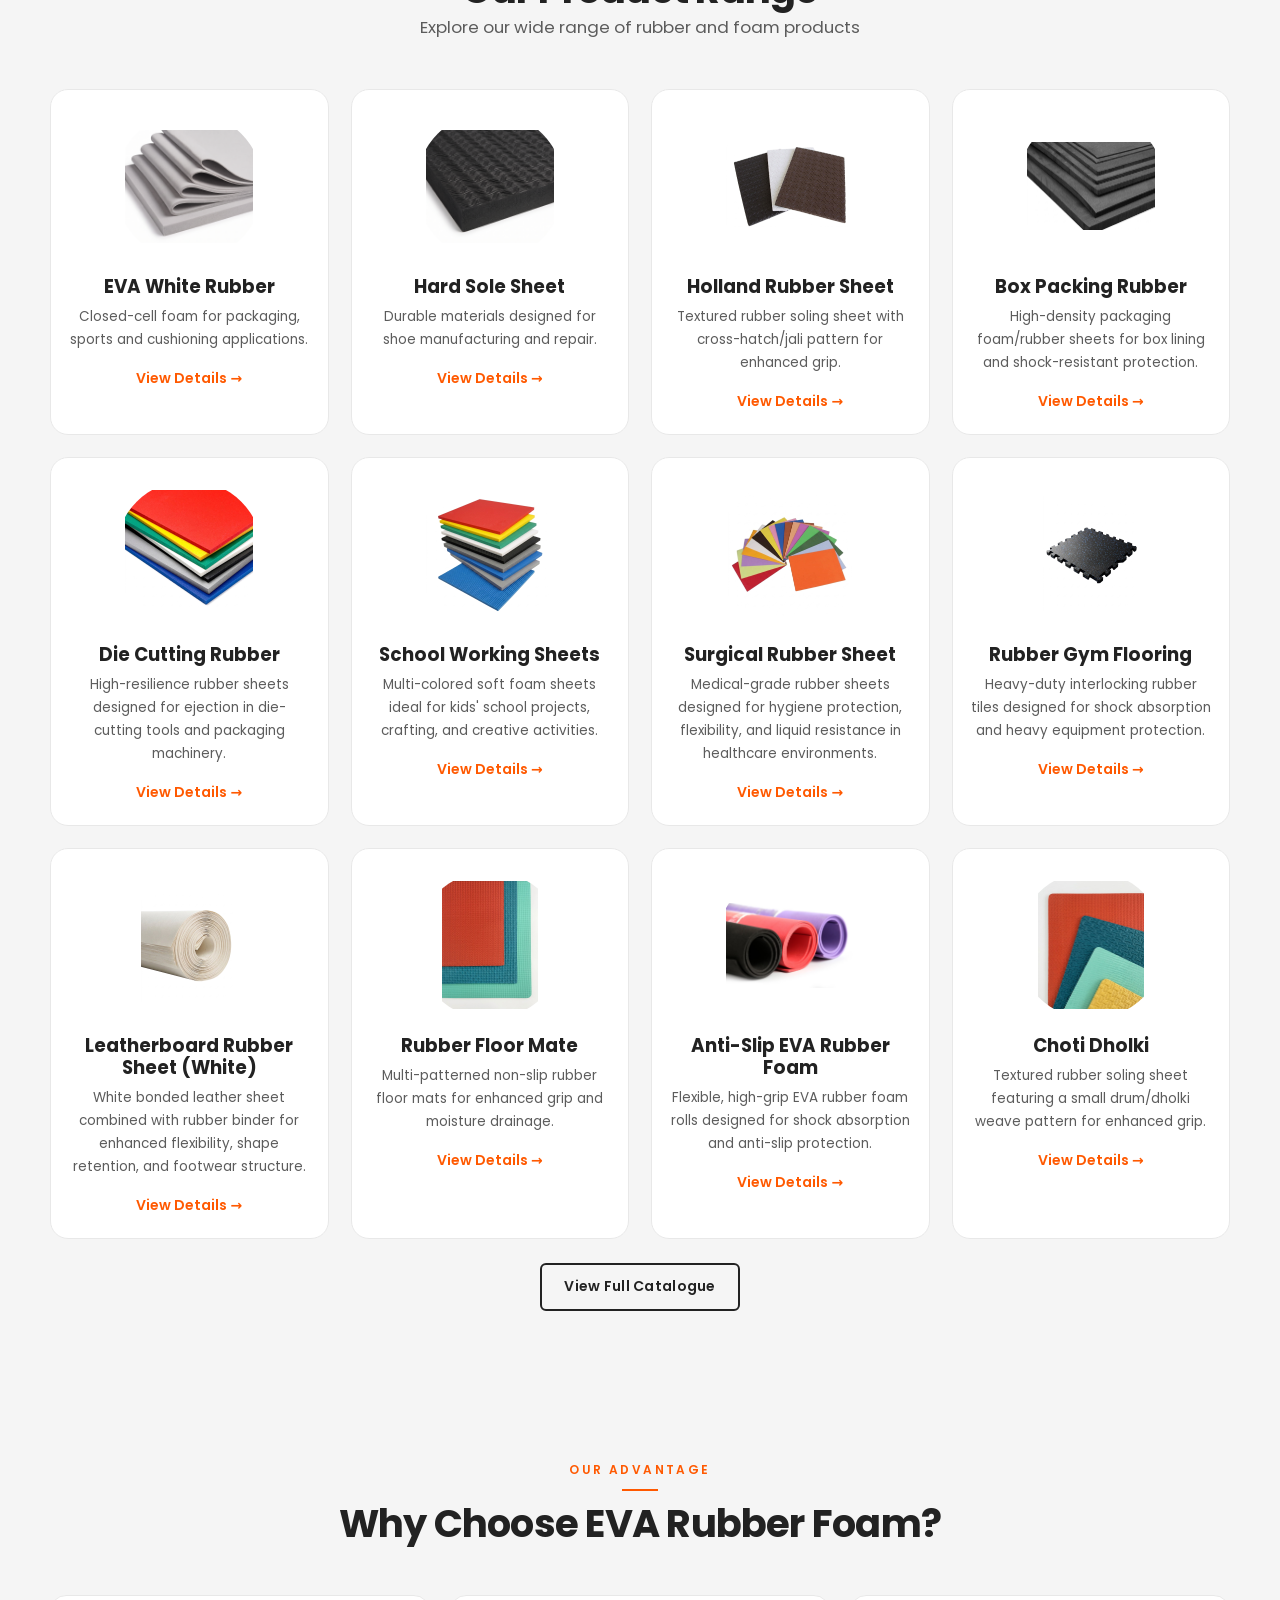
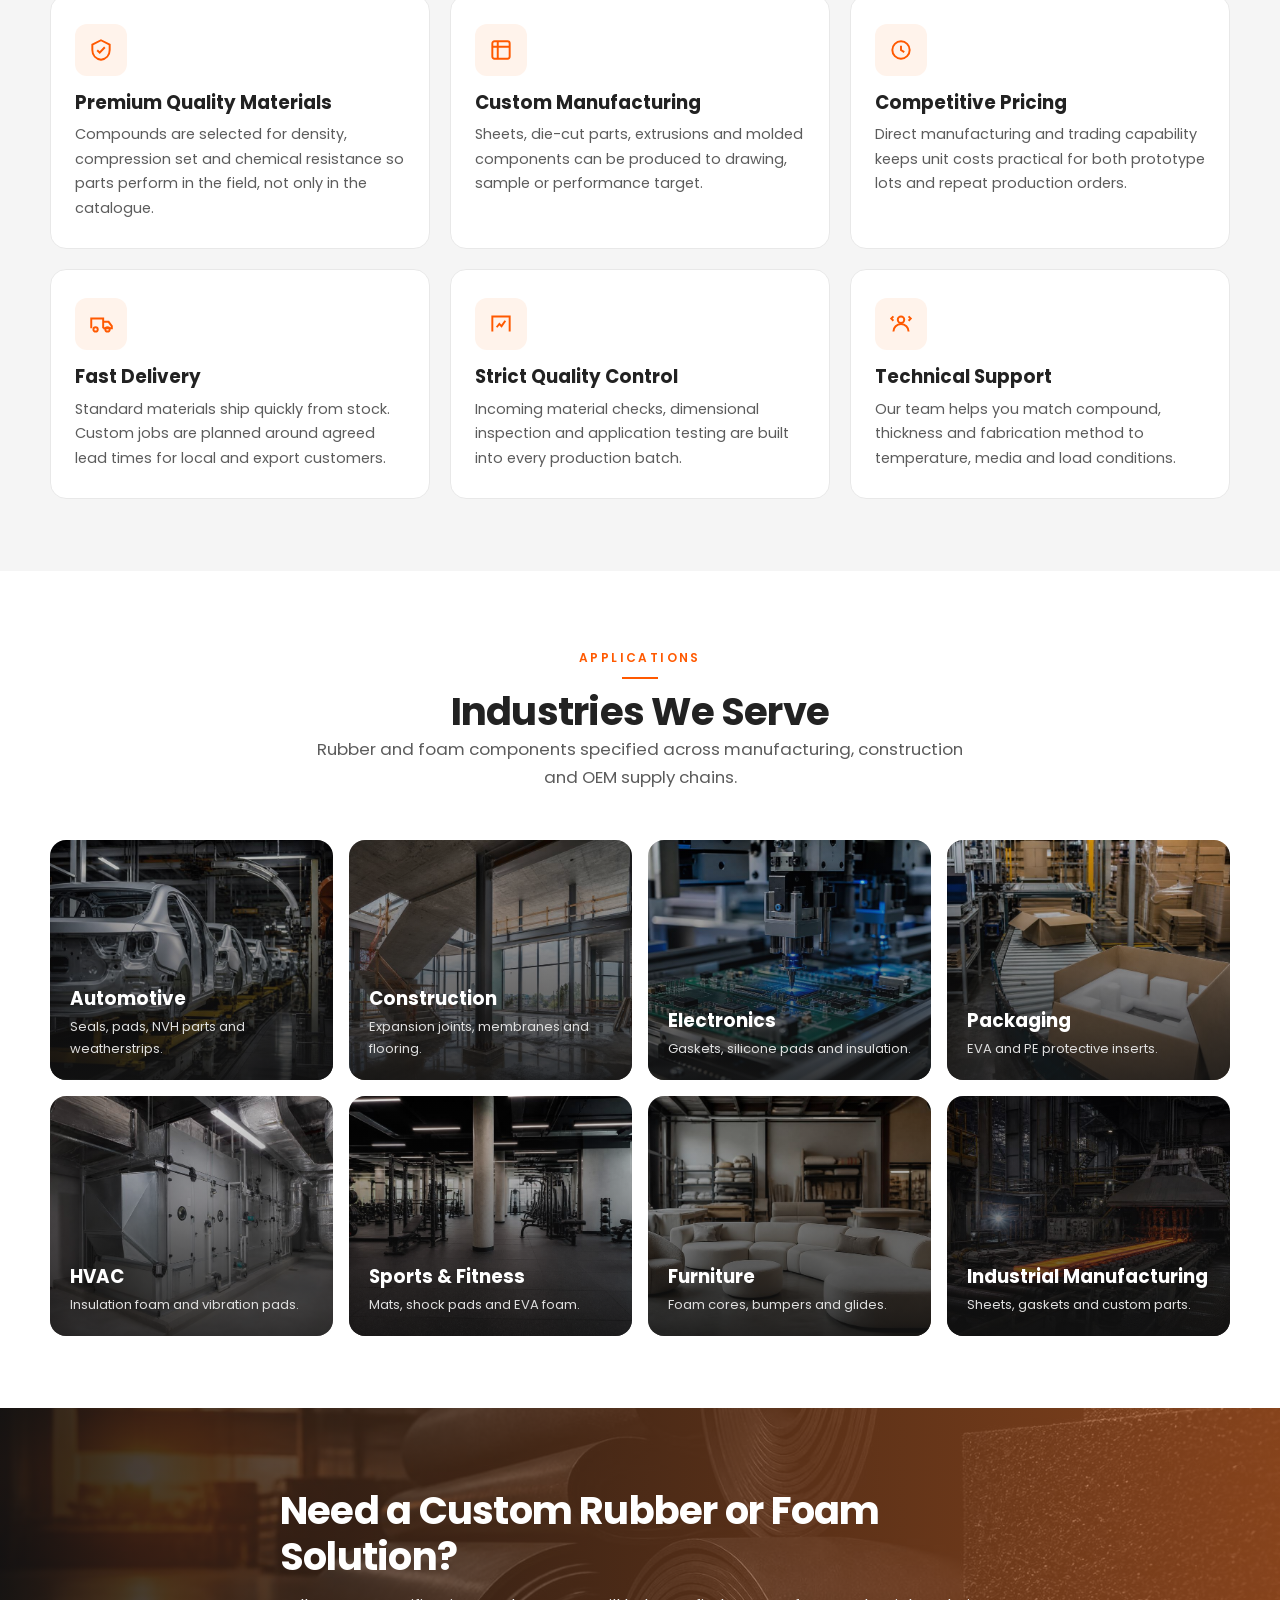
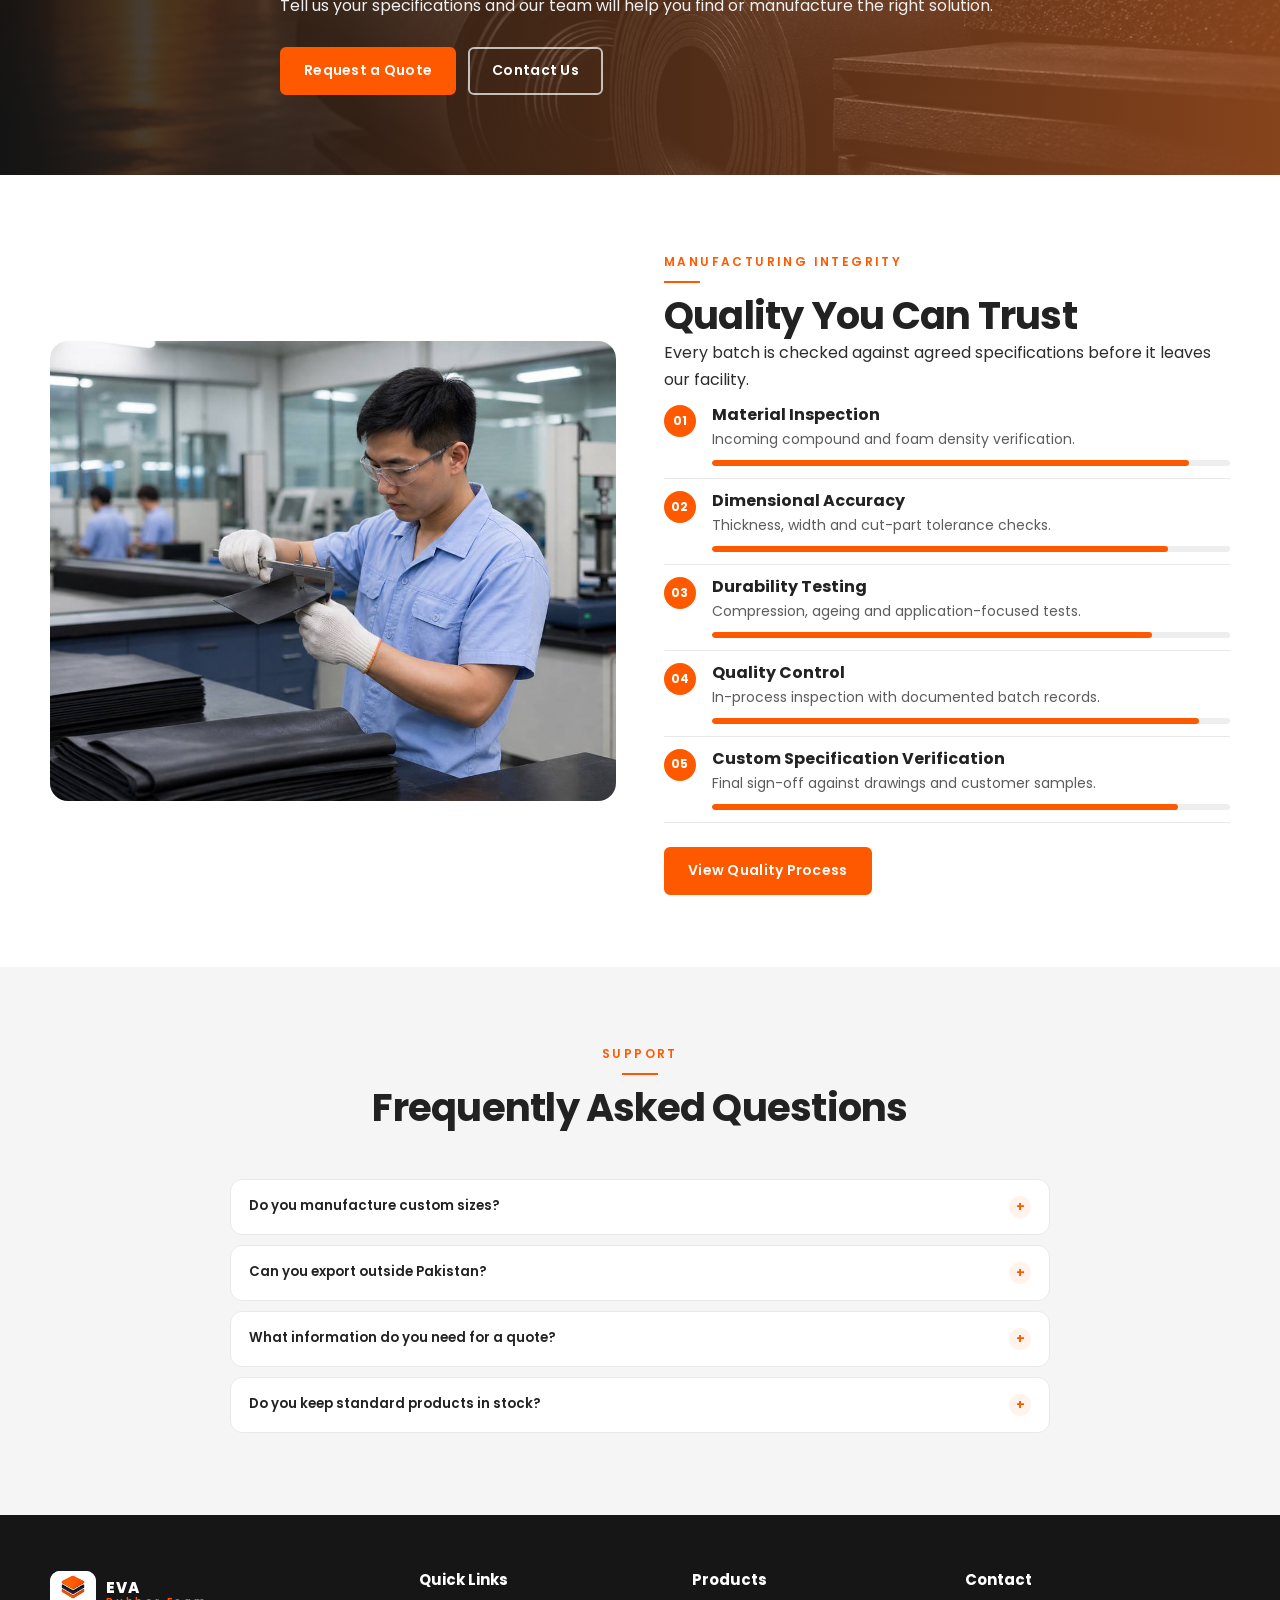
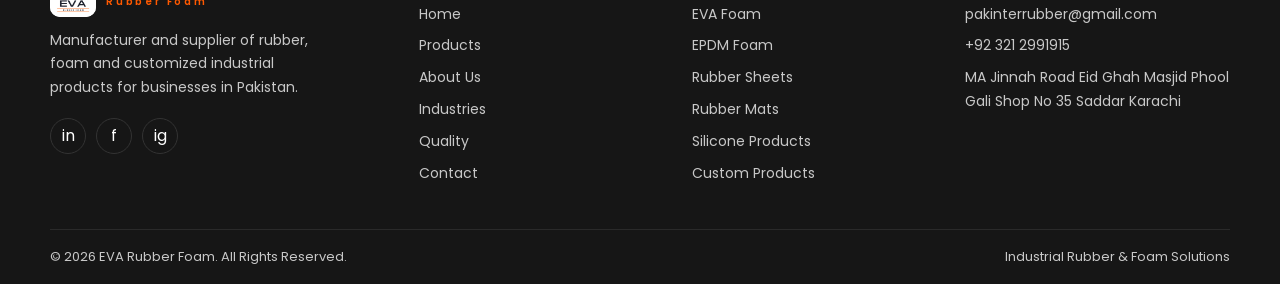
==== commit 20e5ae9b: "updated" ====
--- a/index.html
+++ b/index.html
@@ -178,7 +178,7 @@
             <button class="btn-link" data-product="pe-foam" type="button">View Details →</button>
           </article>
           <article class="product-card reveal">
-            <div class="product-thumb"><img src="images/products/Box-paking-rubber.jfif" alt="Box packing rubber"
+            <div class="product-thumb"><img src="images/products/box-packing.jfif" alt="Box packing rubber"
                 width="400" height="400" loading="lazy"></div>
             <h3>Box Packing Rubber</h3>
             <p>High-density packaging foam/rubber sheets for box lining and shock-resistant protection.</p>
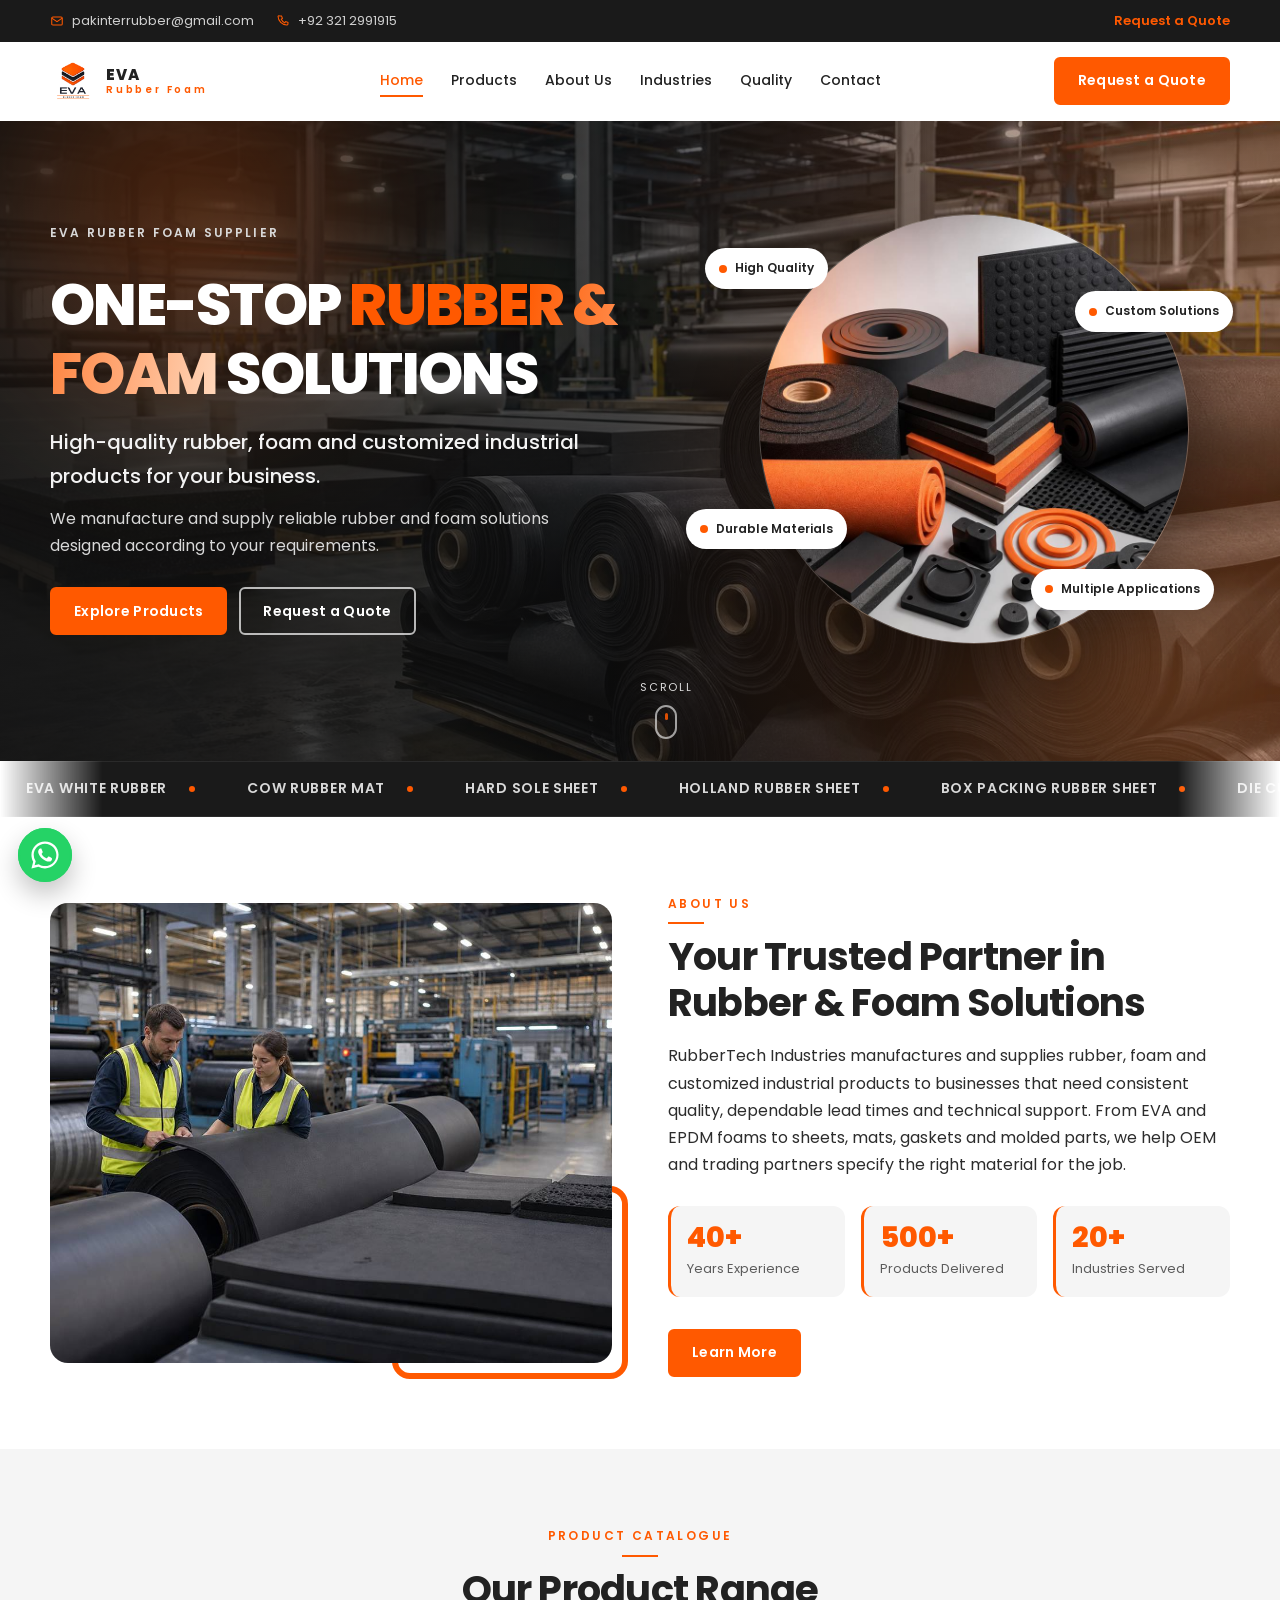
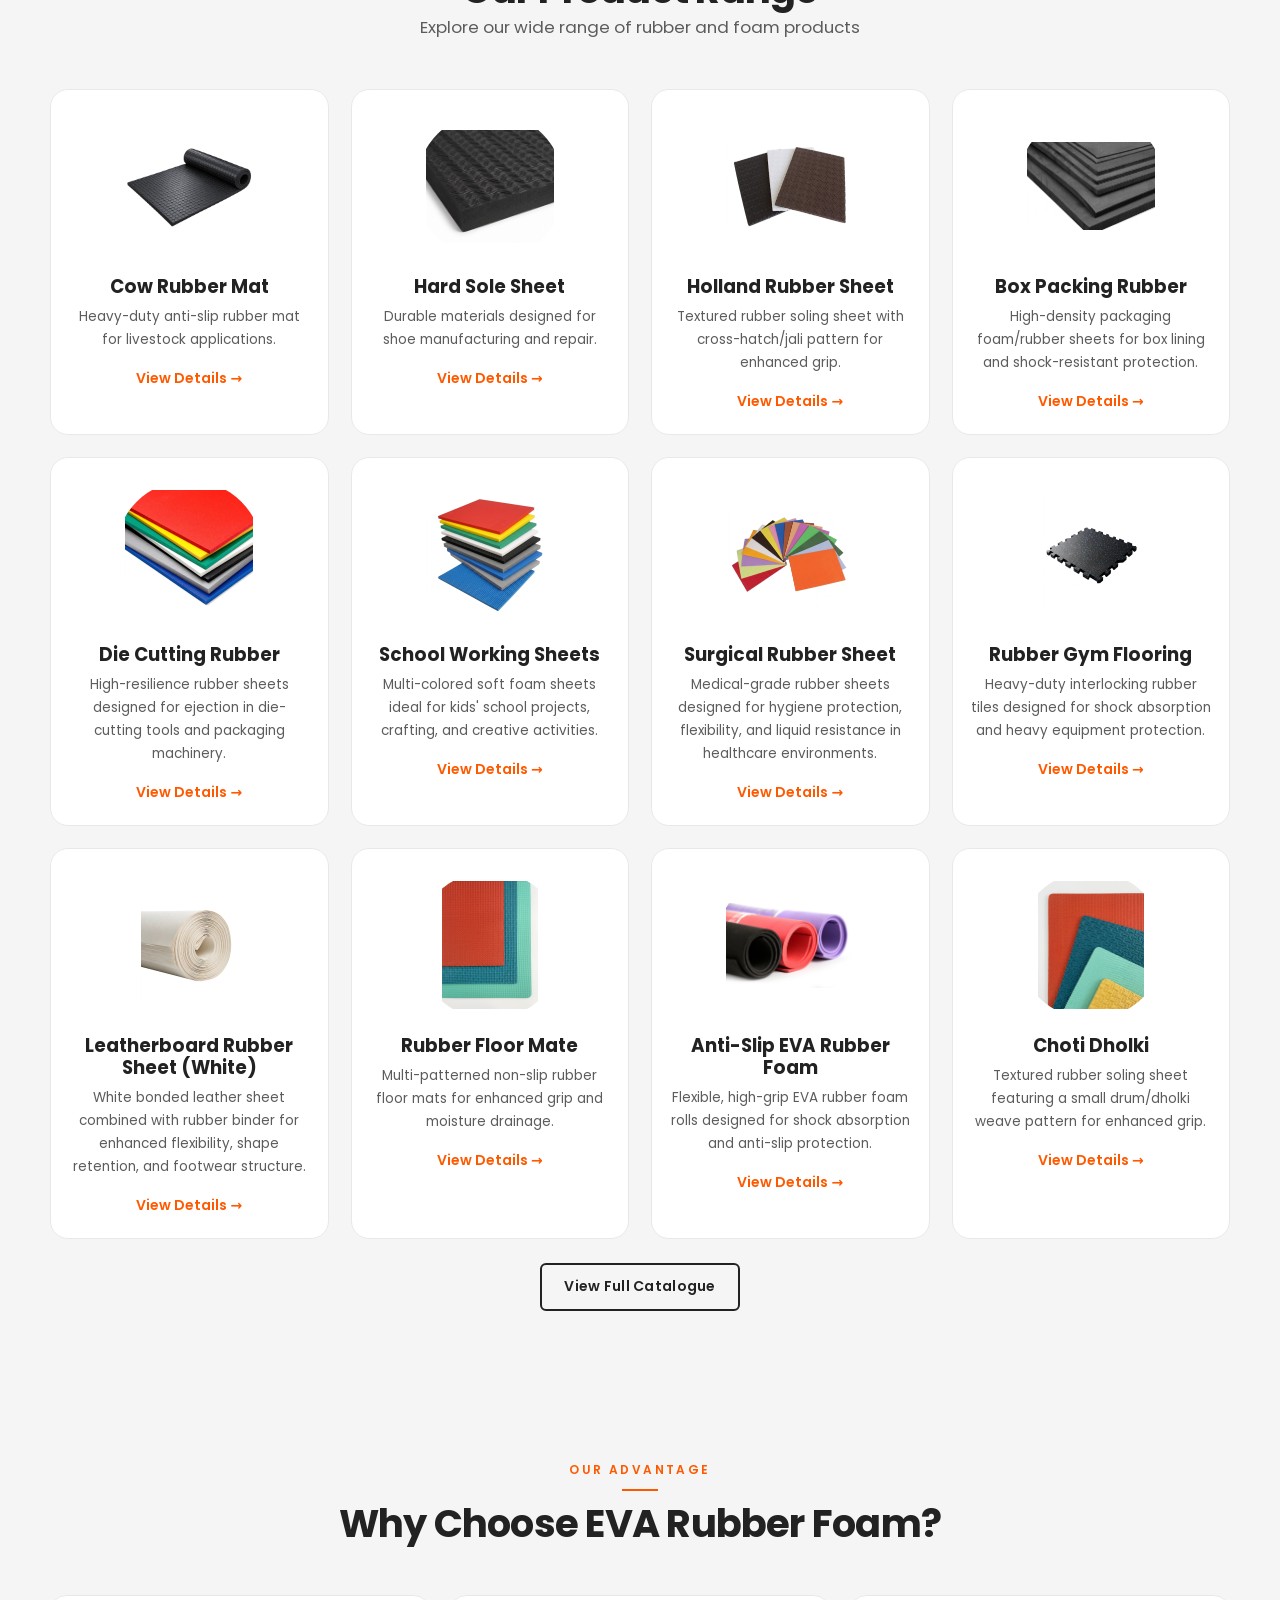
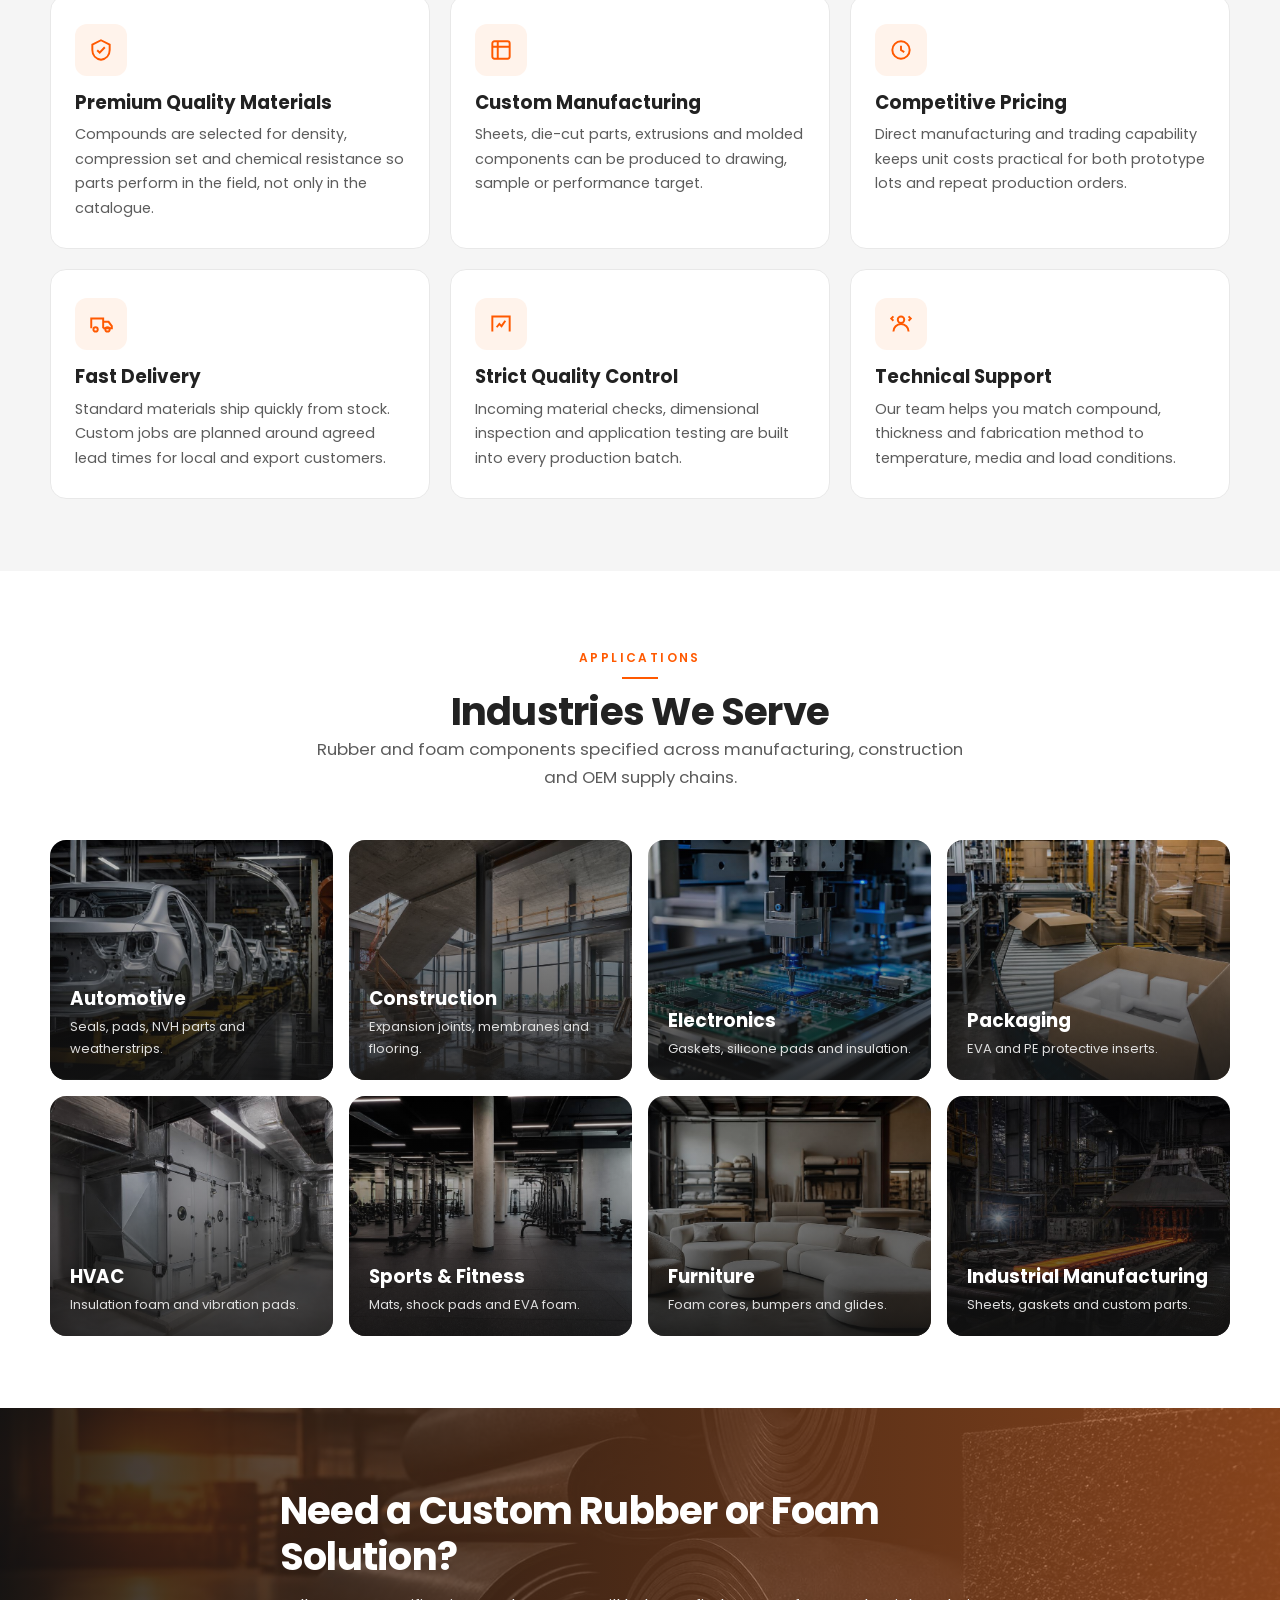
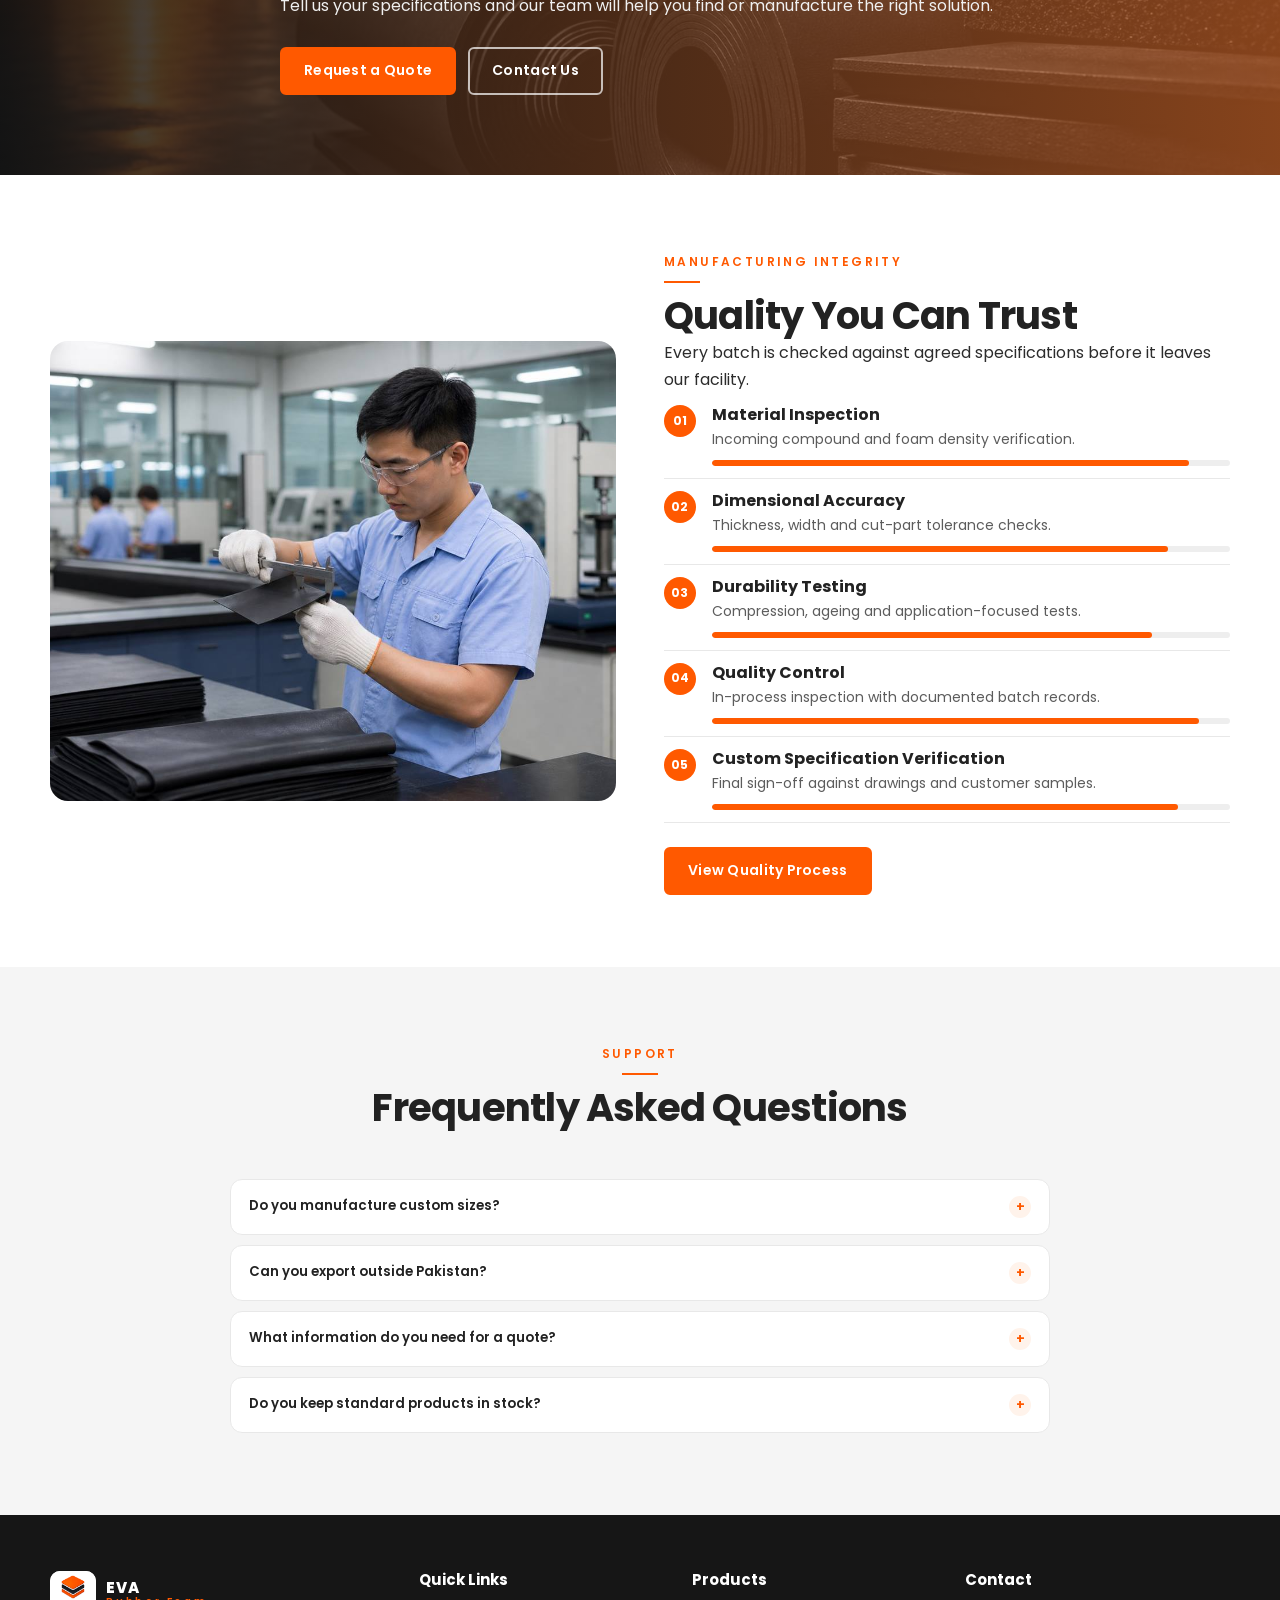
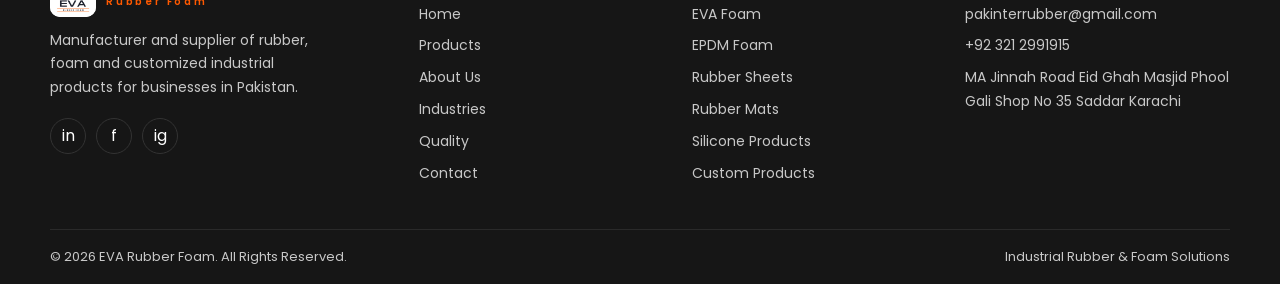
==== commit 60071908: "updated" ====
--- a/index.html
+++ b/index.html
@@ -157,11 +157,11 @@
         </div>
         <div class="product-grid">
           <article class="product-card reveal">
-            <div class="product-thumb"><img src="images/products/eve-rubber.jfif" alt="EVA foam sheets" width="400"
+            <div class="product-thumb"><img src="images/products/cow-mat.png" alt="Cow rubber mat" width="400"
                 height="400" loading="lazy"></div>
-            <h3>EVA White Rubber</h3>
-            <p>Closed-cell foam for packaging, sports and cushioning applications.</p>
-            <button class="btn-link" data-product="eva-foam" type="button">View Details →</button>
+            <h3>Cow Rubber Mat</h3>
+            <p>Heavy-duty anti-slip rubber mat for livestock applications.</p>
+            <button class="btn-link" data-product="cow-mat" type="button">View Details →</button>
           </article>
           <article class="product-card reveal">
             <div class="product-thumb"><img src="images/products/hard sole sheet.jfif" alt="Hard sole sheet" width="400"
